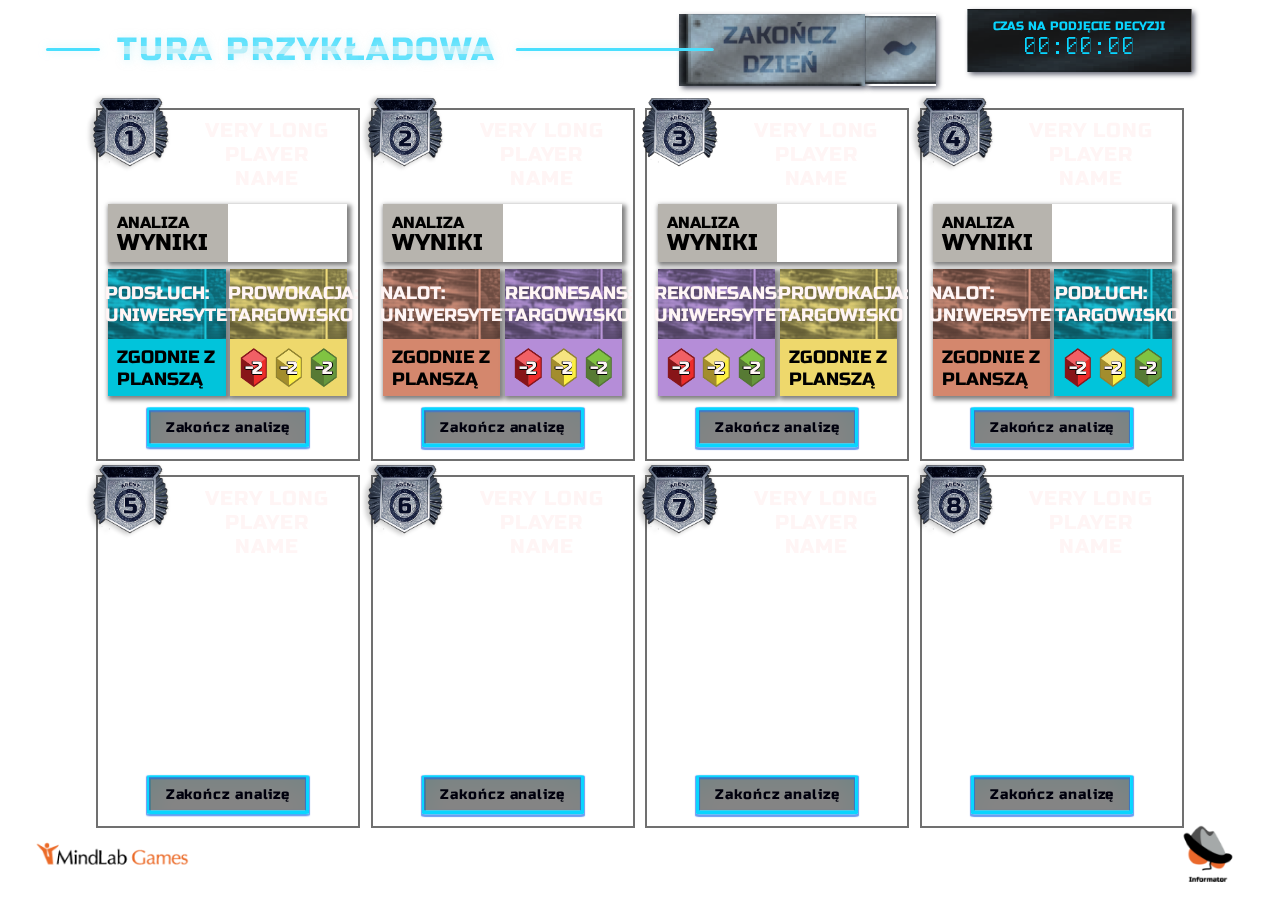
==== analysis_look.html @ b626c649 "rest" ====
<!DOCTYPE html>
<html lang="en">
<head>
    <meta charset="UTF-8">
    <meta http-equiv="X-UA-Compatible" content="IE=edge">
    <meta name="viewport" content="width=device-width, initial-scale=1.0">
    <link rel="stylesheet" href="sass/index.css" />
    <title>Informator | Aplikacja trenera</title>
</head>
<body>

    <div class="header">
        <div class="header__text-box">
            <h1 class="heading-primary">
                <span class="heading-primary--main">Tura Przykładowa</span>
            </h1>
        </div>
        <div class="header__button-box">
            <button class="btn-header btn-header--function"></button>
            <button class="btn-header btn-header--tylda"></button>
        </div>
        <div class="header__timer">
            <div class="timer__box">
                <p class="timer__text">Czas na podjęcie decyzji</p>
                <p class="timer__count">00:00:00</p>
            </div>   
        </div>    
    </div>

    <div class="main">
        <div class="main-grid main-grid--7-8players">
            <div class="player-box">
                <img class="player-box__img--smaller" src="img/1.png" alt="agent-1-badge">
                <div class="player-box__name--filled">
                    <h2 class="heading-secondary name-input">Very long player name</h2>
                </div> 
                <div class="player-box__analysis">
                    <div class="analysis-box">
                       <div class="analysis-box__left">
                            <span class="analysis__text--smaller">Analiza</span>
                            <span class="analysis__text">Wyniki</span>
                        </div>
                        <div class="analysis-box__right"></div> 
                    </div>

                    <div class="analysis-effect">
                        <div class="analysis-effect-left">
                            <div class="analysis-effect-top analysis-effect-top--wiretapping">
                                <span class="decision__text">Podsłuch: Uniwersytet</span>
                            </div>
                            <div class="analysis-effect-bottom analysis-effect-bottom--wiretapping">
                                <span class="decision__text">Zgodnie Z Planszą</span>
                            </div>
                        </div>
                        <div class="analysis-effect-right">
                            <div class="analysis-effect-top analysis-effect-top--provocation">
                                <span class="decision__text">Prowokacja: Targowisko</span>
                            </div>
                            <div class="analysis-effect-bottom analysis-effect-bottom--provocation">
                                <div class="analysis__dices">
                                    <div class="dice">
                                        <img class="dice__img" src="../img/smok.png" alt="">
                                        <span class="dice__text">-2</span>
                                    </div>
                                    <div class="dice">
                                        <img class="dice__img" src="../img/osy.png" alt="">
                                        <span class="dice__text">-2</span>
                                    </div>
                                    <div class="dice">
                                        <img class="dice__img" src="../img/kobry.png" alt="">
                                        <span class="dice__text">-2</span>
                                    </div>
                                </div>
                            </div>

                        </div>

                    </div>

                </div>
               

                <button class="btn btn--change"><span class="btn__text">Zakończ&nbsp;analizę</span></button>
            </div>
            <div class="player-box">
                <img class="player-box__img--smaller" src="img/2.png" alt="agent-2-badge">
                <div class="player-box__name--filled">
                        <h2 class="heading-secondary name-input">Very long player name</h2>
                </div>
                <div class="player-box__analysis">
                    <div class="analysis-box">
                       <div class="analysis-box__left">
                            <span class="analysis__text--smaller">Analiza</span>
                            <span class="analysis__text">Wyniki</span>
                        </div>
                        <div class="analysis-box__right">
                            
                        </div> 
                    </div>

                    <div class="analysis-effect">
                        <div class="analysis-effect-left">
                            <div class="analysis-effect-top analysis-effect-top--raid">
                                <span class="decision__text">Nalot: Uniwersytet</span>
                            </div>
                            <div class="analysis-effect-bottom analysis-effect-bottom--raid">
                                <span class="decision__text">Zgodnie Z Planszą</span>
                            </div>
                        </div>
                        <div class="analysis-effect-right">
                            <div class="analysis-effect-top analysis-effect-top--recon">
                                <span class="decision__text">Rekonesans: Targowisko</span>
                            </div>
                            <div class="analysis-effect-bottom analysis-effect-bottom--recon">
                                <div class="analysis__dices">
                                    <div class="dice">
                                        <img class="dice__img" src="../img/smok.png" alt="">
                                        <span class="dice__text">-2</span>
                                    </div>
                                    <div class="dice">
                                        <img class="dice__img" src="../img/osy.png" alt="">
                                        <span class="dice__text">-2</span>
                                    </div>
                                    <div class="dice">
                                        <img class="dice__img" src="../img/kobry.png" alt="">
                                        <span class="dice__text">-2</span>
                                    </div>
                                </div>
                            </div>

                        </div>

                    </div>

                </div>
               
                <button class="btn btn--change"><span class="btn__text">Zakończ&nbsp;analizę</span></button>
                
            </div>
            <div class="player-box ">
                <img class="player-box__img--smaller" src="img/3.png" alt="agent-3-badge">
                <div class="player-box__name--filled">
                        <h2 class="heading-secondary name-input">Very long player name</h2>
                </div> 
                <div class="player-box__analysis">
                    <div class="analysis-box">
                       <div class="analysis-box__left">
                            <span class="analysis__text--smaller">Analiza</span>
                            <span class="analysis__text">Wyniki</span>
                        </div>
                        <div class="analysis-box__right"></div> 
                    </div>

                    <div class="analysis-effect">
                        <div class="analysis-effect-left">
                            <div class="analysis-effect-top analysis-effect-top--recon">
                                <span class="decision__text">REkonesans: Uniwersytet</span>
                            </div>
                            <div class="analysis-effect-bottom analysis-effect-bottom--recon">
                                <div class="analysis__dices">
                                    <div class="dice">
                                        <img class="dice__img" src="../img/smok.png" alt="">
                                        <span class="dice__text">-2</span>
                                    </div>
                                    <div class="dice">
                                        <img class="dice__img" src="../img/osy.png" alt="">
                                        <span class="dice__text">-2</span>
                                    </div>
                                    <div class="dice">
                                        <img class="dice__img" src="../img/kobry.png" alt="">
                                        <span class="dice__text">-2</span>
                                    </div>
                                </div>
                            </div>
                        </div>
                        <div class="analysis-effect-right">
                            <div class="analysis-effect-top analysis-effect-top--provocation">
                                <span class="decision__text">Prowokacja: Targowisko</span>
                            </div>
                            <div class="analysis-effect-bottom analysis-effect-bottom--provocation">
                                <span class="decision__text">Zgodnie Z Planszą</span>
                            </div>

                        </div>

                    </div>

                </div>
               
                <button class="btn btn--change"><span class="btn__text">Zakończ&nbsp;analizę</span></button>
            </div>
            <div class="player-box">
                <img class="player-box__img--smaller" src="img/4.png" alt="agent-4-badge">
                <div class="player-box__name--filled">
                        <h2 class="heading-secondary name-input">Very long player name</h2>
                </div> 
                <div class="player-box__analysis">
                    <div class="analysis-box">
                       <div class="analysis-box__left">
                            <span class="analysis__text--smaller">Analiza</span>
                            <span class="analysis__text">Wyniki</span>
                        </div>
                        <div class="analysis-box__right"></div> 
                    </div>

                    <div class="analysis-effect">
                        <div class="analysis-effect-left">
                            <div class="analysis-effect-top analysis-effect-top--raid">
                                <span class="decision__text">Nalot: Uniwersytet</span>
                            </div>
                            <div class="analysis-effect-bottom analysis-effect-bottom--raid">
                                <span class="decision__text">Zgodnie Z Planszą</span>
                            </div>
                        </div>
                        <div class="analysis-effect-right">
                            <div class="analysis-effect-top analysis-effect-top--wiretapping">
                                <span class="decision__text">Podłuch: Targowisko</span>
                            </div>
                            <div class="analysis-effect-bottom analysis-effect-bottom--wiretapping">
                                <div class="analysis__dices">
                                    <div class="dice">
                                        <img class="dice__img" src="../img/smok.png" alt="">
                                        <span class="dice__text">-2</span>
                                    </div>
                                    <div class="dice">
                                        <img class="dice__img" src="../img/osy.png" alt="">
                                        <span class="dice__text">-2</span>
                                    </div>
                                    <div class="dice">
                                        <img class="dice__img" src="../img/kobry.png" alt="">
                                        <span class="dice__text">-2</span>
                                    </div>
                                </div>
                            </div>

                        </div>

                    </div>

                </div>
               
                <button class="btn btn--change"><span class="btn__text">Zakończ&nbsp;analizę</span></button>
            </div> 
            <div class="player-box">
                <img class="player-box__img--smaller" src="img/5.png" alt="agent-5-badge">
                <div class="player-box__name--filled">
                    <h2 class="heading-secondary name-input">Very long player name</h2>
                </div> 
                <button class="btn btn--change"><span class="btn__text">Zakończ&nbsp;analizę</span></button>
            </div>
            <div class="player-box">
                <img class="player-box__img--smaller" src="img/6.png" alt="agent-6-badge">
                <div class="player-box__name--filled">
                    <h2 class="heading-secondary name-input">Very long player name</h2>
                </div>
                 
                
                <button class="btn btn--change"><span class="btn__text">Zakończ&nbsp;analizę</span></button>
            </div> 
            <div class="player-box">
                <img class="player-box__img--smaller" src="img/7.png" alt="agent-7-badge">
                <div class="player-box__name--filled">
                        <h2 class="heading-secondary name-input">Very long player name</h2>
                </div> 
                <button class="btn btn--change"><span class="btn__text">Zakończ&nbsp;analizę</span></button>
            </div>
            <div class="player-box ">
                <img class="player-box__img--smaller" src="img/8.png" alt="agent-8-badge">
                <div class="player-box__name--filled">
                        <h2 class="heading-secondary name-input">Very long player name</h2>
                </div> 
                <button class="btn btn--change"><span class="btn__text">Zakończ&nbsp;analizę</span></button>
            </div> 
            
        </div>

    </div>

    <div class="footer">
        <div class="footer__logo-box">
            <img src="img/MindLab Games - logotyp.png" alt="MindLab Games Logo">
        </div>
        <div class="footer__logogame-box">
            <img src="img/informator.png" alt="Informator Logo">
        </div>
    </div>

    
</body>
</html>
---- sass/index.css ----
@charset "UTF-8";
@-webkit-keyframes moveInOut {
  0% {
    width: 100%;
  }
  50% {
    width: 10%;
  }
  100% {
    width: 100%;
  }
}
@keyframes moveInOut {
  0% {
    width: 100%;
  }
  50% {
    width: 10%;
  }
  100% {
    width: 100%;
  }
}

*,
*::after,
*::before {
  margin: 0;
  padding: 0;
  -webkit-box-sizing: border-box;
          box-sizing: border-box;
}

html {
  font-size: 62.5%;
}

body {
  padding: 1vmin 3vmin;
  width: 100vw;
  height: 100vmin;
  overflow-x: hidden;
  overflow-y: hidden;
  background: url(../img/bg.png);
  background-size: cover;
  -webkit-backdrop-filter: contrast(130%);
          backdrop-filter: contrast(130%);
}

@font-face {
  font-family: "Russo One Regular";
  src: url(../fonts/RussoOne-Regular.ttf);
}

@font-face {
  font-family: 'Capsuula';
  src: url(../fonts/Capsuula.ttf);
}

@font-face {
  font-family: "Free Pixel";
  src: url(../fonts/FreePixel.ttf);
}

.heading-primary {
  font-family: "Russo One Regular", sans-serif;
  font-size: 3.5vmin;
  text-transform: uppercase;
  font-weight: 400;
  display: inline-block;
  background-clip: text;
  -webkit-background-clip: text;
  color: transparent;
  letter-spacing: 0.2vmin;
  position: relative;
}

.heading-primary--main {
  background-image: -webkit-gradient(linear, left bottom, left top, from(#49dffe), color-stop(40%, #49dffe), color-stop(40%, #bbeff9), color-stop(60%, #bbeff9), color-stop(60%, #49dffe), to(#49dffe));
  background-image: linear-gradient(to top, #49dffe 0%, #49dffe 40%, #bbeff9 40%, #bbeff9 60%, #49dffe 60%, #49dffe 100%);
  background-clip: text;
  -webkit-background-clip: text;
  color: transparent;
  padding-left: 10vmin;
  text-shadow: 0.1rem 0.1rem 0.8rem rgba(187, 239, 249, 0.5);
}

.heading-primary--main::before {
  content: "";
  width: 6vmin;
  height: .4vmin;
  border-radius: 5px;
  position: absolute;
  background: #49dffe;
  -webkit-box-shadow: 0rem 0rem 1rem rgba(187, 239, 249, 0.7);
          box-shadow: 0rem 0rem 1rem rgba(187, 239, 249, 0.7);
  top: 45%;
  left: 4%;
}

.heading-primary--main::after {
  content: "";
  width: 22vmin;
  height: .4vmin;
  border-radius: 5px;
  position: absolute;
  background: #49dffe;
  -webkit-box-shadow: 0rem 0rem 1rem rgba(187, 239, 249, 0.7);
          box-shadow: 0rem 0rem 1rem rgba(187, 239, 249, 0.7);
  top: 45%;
  right: 0;
  -webkit-transform: translatex(110%);
          transform: translatex(110%);
}

.heading-primary--raid {
  background-image: -webkit-gradient(linear, left bottom, left top, from(#d4876d), color-stop(40%, #d4876d), color-stop(40%, #eea087), color-stop(60%, #eea087), color-stop(60%, #d4876d), to(#d4876d));
  background-image: linear-gradient(to top, #d4876d 0%, #d4876d 40%, #eea087 40%, #eea087 60%, #d4876d 60%, #d4876d 100%);
  background-clip: text;
  -webkit-background-clip: text;
  color: transparent;
}

.heading-primary--raid::before {
  content: 'nalot';
  position: absolute;
  top: 0;
  right: 0;
  color: rgba(0, 0, 0, 0.1);
  z-index: -1;
  text-shadow: 0.4rem 0.4rem 0.5rem rgba(0, 0, 0, 0.3);
}

.heading-primary--provocation {
  background-image: -webkit-gradient(linear, left bottom, left top, from(#eed86c), color-stop(40%, #eed86c), color-stop(40%, #fbff8f), color-stop(60%, #fbff8f), color-stop(60%, #eed86c), to(#eed86c));
  background-image: linear-gradient(to top, #eed86c 0%, #eed86c 40%, #fbff8f 40%, #fbff8f 60%, #eed86c 60%, #eed86c 100%);
  background-clip: text;
  -webkit-background-clip: text;
  color: transparent;
  position: relative;
}

.heading-primary--provocation::before {
  content: 'prowokacja';
  position: absolute;
  top: 0;
  right: 0;
  color: rgba(0, 0, 0, 0.1);
  z-index: -1;
  text-shadow: 0.4rem 0.4rem 0.5rem rgba(0, 0, 0, 0.3);
}

.heading-primary--recon {
  background-image: -webkit-gradient(linear, left bottom, left top, from(#7f5ca7), color-stop(40%, #7f5ca7), color-stop(40%, #b58dd8), color-stop(60%, #b58dd8), color-stop(60%, #7f5ca7), to(#7f5ca7));
  background-image: linear-gradient(to top, #7f5ca7 0%, #7f5ca7 40%, #b58dd8 40%, #b58dd8 60%, #7f5ca7 60%, #7f5ca7 100%);
  background-clip: text;
  -webkit-background-clip: text;
  color: transparent;
  position: relative;
}

.heading-primary--recon::before {
  content: 'rekonesans';
  position: absolute;
  top: 0;
  right: 0;
  color: rgba(0, 0, 0, 0.1);
  z-index: -1;
  text-shadow: 0.4rem 0.4rem 0.5rem rgba(0, 0, 0, 0.3);
}

.heading-primary--wiretapping {
  background-image: -webkit-gradient(linear, left bottom, left top, from(#01c4db), color-stop(40%, #01c4db), color-stop(40%, #01eaf5), color-stop(60%, #01eaf5), color-stop(60%, #01c4db), to(#01c4db));
  background-image: linear-gradient(to top, #01c4db 0%, #01c4db 40%, #01eaf5 40%, #01eaf5 60%, #01c4db 60%, #01c4db 100%);
  background-clip: text;
  -webkit-background-clip: text;
  color: transparent;
  position: relative;
}

.heading-primary--wiretapping::before {
  content: 'podsłuch';
  position: absolute;
  top: 0;
  right: 0;
  color: rgba(0, 0, 0, 0.1);
  z-index: -1;
  text-shadow: 0.4rem 0.4rem 0.5rem rgba(0, 0, 0, 0.3);
}

.heading-primary--training {
  background-image: -webkit-gradient(linear, left bottom, left top, from(#6c8190), color-stop(40%, #6c8190), color-stop(40%, #a3bac8), color-stop(60%, #a3bac8), color-stop(60%, #6c8190), to(#6c8190));
  background-image: linear-gradient(to top, #6c8190 0%, #6c8190 40%, #a3bac8 40%, #a3bac8 60%, #6c8190 60%, #6c8190 100%);
  background-clip: text;
  -webkit-background-clip: text;
  color: transparent;
  position: relative;
}

.heading-primary--training::before {
  content: 'trening';
  position: absolute;
  top: 0;
  right: 0;
  color: rgba(0, 0, 0, 0.1);
  z-index: -1;
  text-shadow: 0.4rem 0.4rem 0.5rem rgba(0, 0, 0, 0.3);
}

.heading-primary--rest {
  background-image: -webkit-gradient(linear, left bottom, left top, from(#71c299), color-stop(40%, #71c299), color-stop(40%, #a7e9cd), color-stop(60%, #a7e9cd), color-stop(60%, #71c299), to(#71c299));
  background-image: linear-gradient(to top, #71c299 0%, #71c299 40%, #a7e9cd 40%, #a7e9cd 60%, #71c299 60%, #71c299 100%);
  background-clip: text;
  -webkit-background-clip: text;
  color: transparent;
  position: relative;
  display: inline-block;
  max-width: 50%;
}

.heading-primary--rest::before {
  content: 'Odpoczynek';
  position: absolute;
  top: 0;
  right: 0;
  color: rgba(0, 0, 0, 0.1);
  z-index: -1;
  text-shadow: 0.4rem 0.4rem 0.5rem rgba(0, 0, 0, 0.3);
}

.heading-primary--rest::after {
  content: "";
  width: 3vmin;
  height: .15vmin;
  border-radius: 5px;
  position: absolute;
  background: #d4876d;
  -webkit-box-shadow: 0rem 0rem 1rem rgba(0, 0, 0, 0.7);
          box-shadow: 0rem 0rem 1rem rgba(0, 0, 0, 0.7);
  top: 45%;
  right: 0;
  -webkit-transform: translatex(110%);
          transform: translatex(110%);
}

.heading-primary--observation {
  background-image: -webkit-gradient(linear, left bottom, left top, from(#f2f2f2), color-stop(40%, #f2f2f2), color-stop(40%, #b7b2b2), color-stop(60%, #b7b2b2), color-stop(60%, #f2f2f2), to(#f2f2f2));
  background-image: linear-gradient(to top, #f2f2f2 0%, #f2f2f2 40%, #b7b2b2 40%, #b7b2b2 60%, #f2f2f2 60%, #f2f2f2 100%);
  background-clip: text;
  -webkit-background-clip: text;
  color: transparent;
  position: relative;
  max-width: 50%;
}

.heading-primary--observation::before {
  content: 'Obserwacja';
  position: absolute;
  top: 0;
  right: 0;
  color: rgba(0, 0, 0, 0.1);
  z-index: -1;
  text-shadow: 0.4rem 0.4rem 0.5rem rgba(0, 0, 0, 0.3);
}

.heading-primary--observation::after {
  content: "";
  width: 3vmin;
  height: .1vmin;
  border-radius: 5px;
  position: absolute;
  background: #d4876d;
  -webkit-box-shadow: 0rem 0rem 1rem rgba(0, 0, 0, 0.7);
          box-shadow: 0rem 0rem 1rem rgba(0, 0, 0, 0.7);
  top: 45%;
  right: 0;
  -webkit-transform: translatex(110%);
          transform: translatex(110%);
}

.heading-primary--analysis {
  background-image: -webkit-gradient(linear, left bottom, left top, from(#b7b4ae), color-stop(40%, #b7b4ae), color-stop(40%, #e3e1dd), color-stop(60%, #e3e1dd), color-stop(60%, #b7b4ae), to(#b7b4ae));
  background-image: linear-gradient(to top, #b7b4ae 0%, #b7b4ae 40%, #e3e1dd 40%, #e3e1dd 60%, #b7b4ae 60%, #b7b4ae 100%);
  background-clip: text;
  -webkit-background-clip: text;
  color: transparent;
  position: relative;
  max-width: 50%;
}

.heading-primary--analysis::before {
  content: 'Analiza';
  position: absolute;
  top: 0;
  right: 0;
  color: rgba(0, 0, 0, 0.1);
  z-index: -1;
  text-shadow: 0.4rem 0.4rem 0.5rem rgba(0, 0, 0, 0.3);
}

.heading-primary--analysis::after {
  content: "";
  width: 11vmin;
  height: .2vmin;
  border-radius: 5px;
  position: absolute;
  background: #d4876d;
  -webkit-box-shadow: 0rem 0rem 1rem rgba(0, 0, 0, 0.7);
          box-shadow: 0rem 0rem 1rem rgba(0, 0, 0, 0.7);
  top: 45%;
  right: 0;
  -webkit-transform: translatex(105%);
          transform: translatex(105%);
}

.heading-secondary {
  font-family: "Russo One Regular", sans-serif;
  font-size: 2.2vmin;
  color: #fff5f5;
  text-transform: uppercase;
  font-weight: 100;
  letter-spacing: 0.1vmin;
  mix-blend-mode: lighten;
}

.btn__text {
  position: absolute;
  top: 50%;
  left: 50%;
  -webkit-transform: translate(-50%, -50%);
          transform: translate(-50%, -50%);
  display: inline-block;
  text-align: center;
  -webkit-backface-visibility: hidden;
          backface-visibility: hidden;
  -webkit-filter: contrast(120%);
          filter: contrast(120%);
  font-size: 1.6vmin;
  letter-spacing: .1vmin;
  opacity: 1;
  z-index: 2;
  -webkit-transition: all .2s;
  transition: all .2s;
}

.btn__text:hover {
  opacity: .7;
  -webkit-transform: translateY(0.1vmin) translate(-50%, -50%);
          transform: translateY(0.1vmin) translate(-50%, -50%);
}

.btn-popup-text {
  font-family: "Russo One Regular", sans-serif;
  font-size: 1.8vmin;
  text-transform: uppercase;
  font-weight: 100;
  letter-spacing: 0.2vmin;
  text-shadow: 0.4rem 0.4rem 0.5rem rgba(0, 0, 0, 0.3);
  -webkit-transition: all .5s;
  transition: all .5s;
}

.btn-popup-text--smaller {
  font-size: 1.3vmin;
}

.timer__text {
  font-family: "Russo One Regular", sans-serif;
  font-size: 1.3vmin;
  text-transform: uppercase;
  font-weight: 400;
  color: #09d5ff;
}

.timer__count {
  font-family: "Free Pixel", sans-serif;
  font-weight: 300;
  color: #09d5ff;
  font-size: 3vmin;
}

.decision__text {
  font-family: "Russo One Regular", sans-serif;
  font-size: 2vmin;
  text-transform: uppercase;
  font-weight: 400;
  padding-left: 1vmin;
}

.dice__text {
  font-family: "Russo One Regular", sans-serif;
  font-size: 2vmin;
  text-transform: uppercase;
  font-weight: 400;
  color: #fff5f5;
  z-index: 2;
  text-shadow: -0.5px 0 black, 0 0.5px black, 0.5px 0 black, 0 -0.5px black;
}

.analysis__text {
  font-family: "Russo One Regular", sans-serif;
  font-size: 2.5vmin;
  text-transform: uppercase;
  font-weight: 400;
  padding-left: 1vmin;
  line-height: 0.9;
}

.analysis__text--smaller {
  font-family: "Russo One Regular", sans-serif;
  font-size: 1.8vmin;
  text-transform: uppercase;
  font-weight: 400;
  padding-left: 1vmin;
}

.u-padding-button {
  padding: 1vmin 1vmin !important;
}

.btn, .btn:link, .btn:visited {
  font-family: "Russo One Regular";
  color: #040920;
  background: transparent;
  display: inline-block;
  text-align: center;
  -webkit-backface-visibility: hidden;
          backface-visibility: hidden;
  cursor: pointer;
  position: relative;
  border: 0.5vmin solid #09d5ff;
  border-radius: 2%;
  -webkit-box-shadow: 0vmin 0.1vmin 0.1vmin 0.1vmin rgba(44, 114, 235, 0.7);
          box-shadow: 0vmin 0.1vmin 0.1vmin 0.1vmin rgba(44, 114, 235, 0.7);
  z-index: 20;
  -webkit-transition: all .2s;
  transition: all .2s;
}

.btn::before {
  content: "";
  background: rgba(101, 101, 101, 0.8);
  backdrop-filter: blur(1.2vmin) brightness(200%);
  -webkit-backdrop-filter: blur(1.2vmin) brightness(200%);
  -webkit-box-shadow: inset 0vmin 0.1vmin 0.1vmin 0.1vmin rgba(44, 114, 235, 0.7);
          box-shadow: inset 0vmin 0.1vmin 0.1vmin 0.1vmin rgba(44, 114, 235, 0.7);
}

.btn:hover {
  -webkit-box-shadow: 0vmin 0.2vmin 0.8vmin 0.1vmin rgba(44, 114, 235, 0.7);
          box-shadow: 0vmin 0.2vmin 0.8vmin 0.1vmin rgba(44, 114, 235, 0.7);
}

.btn:hover::before {
  -webkit-box-shadow: inset 0vmin 0.2vmin 0.8vmin 0.1vmin rgba(44, 114, 235, 0.7);
          box-shadow: inset 0vmin 0.2vmin 0.8vmin 0.1vmin rgba(44, 114, 235, 0.7);
}

.btn:active, .btn:focus {
  -webkit-filter: brightness(170%);
          filter: brightness(170%);
}

.btn--decision {
  width: 16vmin;
  height: 6vmin;
  position: Absolute;
  top: 90%;
  left: 50%;
  -webkit-transform: translate(-50%, -50%);
          transform: translate(-50%, -50%);
  margin: 0 auto;
  z-index: 1;
}

.btn--decision::before {
  content: "";
  width: 15.4vmin;
  height: 5.2vmin;
  z-index: -10;
  position: Absolute;
  z-index: -1;
  top: -4%;
  left: -1%;
}

.btn--change {
  width: 18vmin;
  height: 4.4vmin;
  position: Absolute;
  top: 91%;
  left: 50%;
  -webkit-transform: translate(-50%, -50%);
          transform: translate(-50%, -50%);
  margin: 0 auto;
  z-index: 1;
}

.btn--change::before {
  content: "";
  width: 17.4vmin;
  height: 3.6vmin;
  z-index: -10;
  position: Absolute;
  z-index: -1;
  top: -4%;
  left: -1%;
}

.btn--accept {
  width: 16vmin;
  height: 4vmin;
  position: Absolute;
  top: 83%;
  left: 46%;
}

.btn--accept::before {
  content: "";
  width: 15.3vmin;
  height: 3.3vmin;
  z-index: -2;
  position: Absolute;
  top: -3%;
  left: -1%;
}

.btn-header, .btn-header:link, .btn-header:visited {
  display: inline-block;
  cursor: pointer;
  border: none;
  background: transparent;
  -webkit-transition: all .2s;
  transition: all .2s;
  -webkit-box-shadow: 0.3vmin 0.3vmin 0.6vmin rgba(4, 9, 32, 0.7);
          box-shadow: 0.3vmin 0.3vmin 0.6vmin rgba(4, 9, 32, 0.7);
}

.btn-header:hover {
  -webkit-transform: translateY(0.2vmin);
          transform: translateY(0.2vmin);
  -webkit-box-shadow: 0.5vmin 0.5vmin 0.8vmin rgba(4, 9, 32, 0.7);
          box-shadow: 0.5vmin 0.5vmin 0.8vmin rgba(4, 9, 32, 0.7);
}

.btn-header:active, .btn-header:focus {
  -webkit-filter: brightness(120%);
          filter: brightness(120%);
  -webkit-transform: translateY(0.1vmin);
          transform: translateY(0.1vmin);
}

.btn-header--function {
  height: 8vmin;
  width: 21vmin;
  background: url("../img/zakończ dzień.png") no-repeat center/cover;
}

.btn-header--tylda {
  height: 8vmin;
  width: 8vmin;
  background: url("../img/tylda.png") no-repeat center/contain;
}

.btn-popup {
  display: inline-block;
  text-align: center;
  width: 32%;
  height: auto;
  padding: .9vmin 1vmin;
  border-radius: 3vmin;
  margin-bottom: .8vmin;
  z-index: 1;
  position: relative;
  overflow: hidden;
  background: transparent;
  border: none;
  -webkit-transition: all .5;
  transition: all .5;
}

.btn-popup::before {
  content: '';
  position: Absolute;
  top: 1%;
  left: 0;
  width: 100%;
  height: 100%;
  opacity: .5;
  -webkit-filter: contrast(150%) brightness(20%);
          filter: contrast(150%) brightness(20%);
  z-index: -1;
  background: url("../img/mask.png") no-repeat center/cover;
  overflow: hidden;
}

.btn-popup--raid {
  color: rgba(212, 135, 109, 0.4);
  border: rgba(212, 135, 109, 0.4) 0.2vmin solid;
  -webkit-transition: all 1s;
  transition: all 1s;
}

.btn-popup--raid:hover {
  color: rgba(255, 255, 255, 0.5);
  background: rgba(212, 135, 109, 0.5);
  cursor: pointer;
}

.btn-popup--raid:hover > ::before {
  -webkit-filter: contrast(150%) brightness(120%);
          filter: contrast(150%) brightness(120%);
}

.btn-popup--provocation {
  color: rgba(238, 216, 108, 0.4);
  border: rgba(238, 216, 108, 0.4) 0.2vmin solid;
}

.btn-popup--recon {
  color: rgba(127, 92, 167, 0.4);
  border: rgba(127, 92, 167, 0.4) 0.2vmin solid;
  -webkit-filter: brightness(150%);
          filter: brightness(150%);
}

.btn-popup--wiretapping {
  color: rgba(1, 196, 219, 0.4);
  border: rgba(1, 196, 219, 0.4) 0.2vmin solid;
}

.btn-popup--training {
  color: rgba(92, 104, 116, 0.9);
  border: rgba(108, 129, 144, 0.8) 0.3vmin solid;
}

.timer__box {
  position: absolute;
  top: 0;
  right: 0;
  height: 7vmin;
  width: 25vmin;
  display: -webkit-box;
  display: -ms-flexbox;
  display: flex;
  -webkit-box-orient: vertical;
  -webkit-box-direction: normal;
      -ms-flex-direction: column;
          flex-direction: column;
  -webkit-box-align: center;
      -ms-flex-align: center;
          align-items: center;
  -webkit-box-pack: center;
      -ms-flex-pack: center;
          justify-content: center;
  background: url("../img/timer-bg.png") no-repeat center/cover;
  -webkit-box-shadow: 0.3vmin 0.3vmin 0.6vmin rgba(4, 9, 32, 0.7);
          box-shadow: 0.3vmin 0.3vmin 0.6vmin rgba(4, 9, 32, 0.7);
}

.footer {
  width: 97vw;
  height: 7vmin;
  position: Absolute;
  left: 0;
  top: 91%;
  display: -webkit-box;
  display: -ms-flexbox;
  display: flex;
  -webkit-box-align: center;
      -ms-flex-align: center;
          align-items: center;
  -webkit-box-pack: justify;
      -ms-flex-pack: justify;
          justify-content: space-between;
  -ms-flex-wrap: wrap;
      flex-wrap: wrap;
  z-index: -1;
}

.footer__logo-box {
  width: 25vmin;
  height: auto;
  display: inline;
  text-align: Center;
}

.footer__logo-box > img {
  width: 100%;
}

.footer__logogame-box {
  width: 15vmin;
  height: auto;
  display: inline;
  text-align: right;
}

.footer__logogame-box > img {
  width: 50%;
}

.main-grid {
  position: relative;
  display: -ms-grid;
  display: grid;
  -webkit-box-pack: center;
      -ms-flex-pack: center;
          justify-content: center;
  grid-column-gap: 1%;
  grid-row-gap: 2%;
  margin: 0 auto;
  width: 100%;
  height: 100%;
}

.main-grid--7-8players {
  -ms-grid-columns: (1fr)[4];
      grid-template-columns: repeat(4, 1fr);
  -ms-grid-rows: (1fr)[2];
      grid-template-rows: repeat(2, 1fr);
}

.main-grid--5-6players {
  width: 75%;
  -ms-grid-columns: (1fr)[3];
      grid-template-columns: repeat(3, 1fr);
  -ms-grid-rows: (1fr)[2];
      grid-template-rows: repeat(2, 1fr);
}

.main-grid--3-4players {
  width: 50%;
  grid-column-gap: 2%;
  -ms-grid-columns: (1fr)[2];
      grid-template-columns: repeat(2, 1fr);
  -ms-grid-rows: (1fr)[2];
      grid-template-rows: repeat(2, 1fr);
}

.action--raid {
  -ms-grid-row: 1;
  -ms-grid-column: 1;
  grid-area: raid;
}

.action--provocation {
  -ms-grid-row: 2;
  -ms-grid-column: 1;
  grid-area: provocation;
}

.action--recon {
  -ms-grid-row: 3;
  -ms-grid-column: 1;
  grid-area: recon;
}

.action--wiretapping {
  -ms-grid-row: 4;
  -ms-grid-column: 1;
  grid-area: wiretapping;
}

.action--training {
  -ms-grid-row: 1;
  -ms-grid-row-span: 2;
  -ms-grid-column: 2;
  grid-area: training;
}

.action--other {
  -ms-grid-row: 3;
  -ms-grid-row-span: 2;
  -ms-grid-column: 2;
  grid-area: other;
}

.popup-grid {
  display: -ms-grid;
  display: grid;
  -ms-grid-columns: (1fr)[2];
      grid-template-columns: repeat(2, 1fr);
  -ms-grid-rows: (1fr)[4];
      grid-template-rows: repeat(4, 1fr);
  grid-gap: 2.5vmin;
      grid-template-areas: "raid training" "provocation training" "recon other" "wiretapping other";
}

.header {
  width: 91vw;
  height: 9vmin;
  display: -ms-grid;
  display: grid;
  -ms-grid-columns: 51% 22% 20%;
      grid-template-columns: 51% 22% 20%;
  grid-gap: 5%;
  -webkit-box-align: center;
      -ms-flex-align: center;
          align-items: center;
  position: relative;
}

.header__text-box {
  max-width: 80%;
  display: inline-block;
}

.header__button-box {
  display: -webkit-box;
  display: -ms-flexbox;
  display: flex;
  -webkit-box-align: center;
      -ms-flex-align: center;
          align-items: center;
  -webkit-box-pack: space-evenly;
      -ms-flex-pack: space-evenly;
          justify-content: space-evenly;
}

.header__popup {
  width: 80%;
  height: 5%;
  display: inline-block;
  margin: 2.4vmin 5vmin 3.6vmin 2vmin;
}

.main {
  width: 100%;
  height: 100%;
  max-width: 85vw;
  max-height: 80vmin;
  top: 52%;
  left: 50%;
  -webkit-transform: translate(-50%, -50%);
          transform: translate(-50%, -50%);
  position: absolute;
}

.player-box {
  border: 2px solid #707070;
  position: relative;
}

.player-box__img {
  width: 100%;
  height: 100%;
  position: absolute;
  top: 0;
  left: -2%;
}

.player-box__img--smaller {
  width: 33%;
  height: auto;
  position: absolute;
  top: -5%;
  left: -5%;
}

.player-box__name {
  position: absolute;
  top: 16%;
  left: 52%;
  width: 55%;
  -webkit-transform: translate(-50%, -50%);
          transform: translate(-50%, -50%);
  display: -webkit-box;
  display: -ms-flexbox;
  display: flex;
  -webkit-box-align: center;
      -ms-flex-align: center;
          align-items: center;
  -webkit-box-pack: center;
      -ms-flex-pack: center;
          justify-content: center;
  text-align: center;
}

.player-box__name--filled {
  position: Absolute;
  top: 13%;
  left: 65%;
  width: 58%;
  text-align: center;
  -webkit-transform: translate(-50%, -50%);
          transform: translate(-50%, -50%);
}

.player-box__link {
  text-decoration: none;
  color: #040920;
}

.player-box__decision {
  position: absolute;
  width: 100%;
  height: 55%;
  top: 27%;
  left: 0;
  display: -webkit-box;
  display: -ms-flexbox;
  display: flex;
  -webkit-box-orient: vertical;
  -webkit-box-direction: normal;
      -ms-flex-direction: column;
          flex-direction: column;
  -webkit-box-align: center;
      -ms-flex-align: center;
          align-items: center;
  -webkit-box-pack: justify;
      -ms-flex-pack: justify;
          justify-content: space-between;
}

.player-box__decision .decision-box {
  width: 92%;
  height: 30%;
  display: -webkit-box;
  display: -ms-flexbox;
  display: flex;
  -webkit-box-align: center;
      -ms-flex-align: center;
          align-items: center;
  -webkit-box-pack: center;
      -ms-flex-pack: center;
          justify-content: center;
  text-align: center;
  -webkit-box-shadow: 0.2vmin 0.3vmin 0.5vmin 0.2vmin rgba(0, 0, 0, 0.5);
          box-shadow: 0.2vmin 0.3vmin 0.5vmin 0.2vmin rgba(0, 0, 0, 0.5);
}

.player-box__decision .decision-box__left {
  width: 50%;
  height: 100%;
  display: -webkit-box;
  display: -ms-flexbox;
  display: flex;
  -webkit-box-orient: vertical;
  -webkit-box-direction: normal;
      -ms-flex-direction: column;
          flex-direction: column;
  -webkit-box-pack: center;
      -ms-flex-pack: center;
          justify-content: center;
  -webkit-box-align: start;
      -ms-flex-align: start;
          align-items: flex-start;
  color: black;
}

.player-box__decision .decision-box__left--raid {
  background-color: #d4876d;
}

.player-box__decision .decision-box__left--provocation {
  background-color: #eed86c;
}

.player-box__decision .decision-box__left--recon {
  background-color: #7f5ca7;
}

.player-box__decision .decision-box__left--wiretapping {
  background-color: #01c4db;
}

.player-box__decision .decision-box__left--training {
  background-color: #6c8190;
  width: 35%;
}

.player-box__decision .decision-box__left--rest {
  background-color: #71c299;
}

.player-box__decision .decision-box__left--observation {
  background-color: #f2f2f2;
}

.player-box__decision .decision-box__left--analysis {
  background-color: #b7b4ae;
}

.player-box__decision .decision-box__right {
  width: 50%;
  height: 100%;
  display: -webkit-box;
  display: -ms-flexbox;
  display: flex;
  -webkit-box-orient: vertical;
  -webkit-box-direction: normal;
      -ms-flex-direction: column;
          flex-direction: column;
  -webkit-box-pack: center;
      -ms-flex-pack: center;
          justify-content: center;
  -webkit-box-align: start;
      -ms-flex-align: start;
          align-items: flex-start;
  color: #fff5f5;
}

.player-box__decision .decision-box__right--raid {
  background: -webkit-gradient(linear, left top, right top, from(rgba(212, 135, 109, 0.9))), url("../img/mask__box-train.png") center center/cover;
  background: linear-gradient(to right, rgba(212, 135, 109, 0.9) rgba(212, 135, 109, 0.9)), url("../img/mask__box-train.png") center center/cover;
  background-blend-mode: multiply;
}

.player-box__decision .decision-box__right--provocation {
  background: -webkit-gradient(linear, left top, right top, from(rgba(238, 216, 108, 0.9))), url("../img/mask__box-train.png") center center/cover;
  background: linear-gradient(to right, rgba(238, 216, 108, 0.9) rgba(238, 216, 108, 0.9)), url("../img/mask__box-train.png") center center/cover;
  background-blend-mode: multiply;
}

.player-box__decision .decision-box__right--recon {
  background: -webkit-gradient(linear, left top, right top, from(rgba(127, 92, 167, 0.9))), url("../img/mask__box-train.png") center center/cover;
  background: linear-gradient(to right, rgba(127, 92, 167, 0.9) rgba(127, 92, 167, 0.9)), url("../img/mask__box-train.png") center center/cover;
  background-blend-mode: multiply;
}

.player-box__decision .decision-box__right--wiretapping {
  background: -webkit-gradient(linear, left top, right top, from(rgba(127, 92, 167, 0.9))), url("../img/mask__box-train.png") center center/cover;
  background: linear-gradient(to right, rgba(127, 92, 167, 0.9) rgba(127, 92, 167, 0.9)), url("../img/mask__box-train.png") center center/cover;
  background-blend-mode: multiply;
}

.player-box__decision .decision-box__right--training {
  width: 65%;
  background: -webkit-gradient(linear, left top, right top, from(rgba(108, 129, 144, 0.9))), url("../img/mask__box-training.png") center center/cover;
  background: linear-gradient(to right, rgba(108, 129, 144, 0.9) rgba(108, 129, 144, 0.9)), url("../img/mask__box-training.png") center center/cover;
  background-blend-mode: multiply;
}

.player-box__decision .decision-box__right--rest {
  background: -webkit-gradient(linear, left top, right top, from(rgba(113, 194, 153, 0.9))), url("../img/mask__box-clock.png") center center/cover;
  background: linear-gradient(to right, rgba(113, 194, 153, 0.9) rgba(113, 194, 153, 0.9)), url("../img/mask__box-clock.png") center center/cover;
  background-blend-mode: multiply;
}

.player-box__decision .decision-box__right--observation {
  background: -webkit-gradient(linear, left top, right top, from(rgba(242, 242, 242, 0.9))), url("../img/mask__box-clock.png") center center/cover;
  background: linear-gradient(to right, rgba(242, 242, 242, 0.9) rgba(242, 242, 242, 0.9)), url("../img/mask__box-clock.png") center center/cover;
  background-blend-mode: multiply;
}

.player-box__decision .decision-box__right--analysis {
  background: -webkit-gradient(linear, left top, right top, from(rgba(183, 180, 174, 0.9))), url("../img/mask__box-clock.png") center center/cover;
  background: linear-gradient(to right, rgba(183, 180, 174, 0.9) rgba(183, 180, 174, 0.9)), url("../img/mask__box-clock.png") center center/cover;
  background-blend-mode: multiply;
}

.player-box__analysis {
  position: absolute;
  width: 100%;
  height: 55%;
  top: 27%;
  left: 0;
  display: -webkit-box;
  display: -ms-flexbox;
  display: flex;
  -webkit-box-orient: vertical;
  -webkit-box-direction: normal;
      -ms-flex-direction: column;
          flex-direction: column;
  -webkit-box-align: center;
      -ms-flex-align: center;
          align-items: center;
  -webkit-box-pack: justify;
      -ms-flex-pack: justify;
          justify-content: space-between;
}

.player-box__analysis .analysis-box {
  width: 92%;
  height: 30%;
  display: -webkit-box;
  display: -ms-flexbox;
  display: flex;
  -webkit-box-align: center;
      -ms-flex-align: center;
          align-items: center;
  -webkit-box-pack: center;
      -ms-flex-pack: center;
          justify-content: center;
  text-align: center;
  -webkit-box-shadow: 0.2vmin 0.3vmin 0.5vmin 0.2vmin rgba(0, 0, 0, 0.5);
          box-shadow: 0.2vmin 0.3vmin 0.5vmin 0.2vmin rgba(0, 0, 0, 0.5);
}

.player-box__analysis .analysis-box__left {
  width: 50%;
  height: 100%;
  display: -webkit-box;
  display: -ms-flexbox;
  display: flex;
  -webkit-box-orient: vertical;
  -webkit-box-direction: normal;
      -ms-flex-direction: column;
          flex-direction: column;
  -webkit-box-pack: center;
      -ms-flex-pack: center;
          justify-content: center;
  -webkit-box-align: start;
      -ms-flex-align: start;
          align-items: flex-start;
  background-color: #b7b4ae;
  color: black;
}

.player-box__analysis .analysis-box__right {
  width: 50%;
  height: 100%;
  display: -webkit-box;
  display: -ms-flexbox;
  display: flex;
  -webkit-box-orient: vertical;
  -webkit-box-direction: normal;
      -ms-flex-direction: column;
          flex-direction: column;
  -webkit-box-pack: center;
      -ms-flex-pack: center;
          justify-content: center;
  -webkit-box-align: start;
      -ms-flex-align: start;
          align-items: flex-start;
  background: -webkit-gradient(linear, left top, right top, from(rgba(227, 225, 221, 0.6))), url(../img/mask__analysis.png) center center/cover;
  background: linear-gradient(to right, rgba(227, 225, 221, 0.6) rgba(227, 225, 221, 0.6)), url(../img/mask__analysis.png) center center/cover;
  -webkit-filter: brightness(120%);
          filter: brightness(120%);
  background-blend-mode: multiply;
}

.player-box__analysis .analysis-effect {
  width: 92%;
  height: 66%;
  display: -webkit-box;
  display: -ms-flexbox;
  display: flex;
  -webkit-box-pack: justify;
      -ms-flex-pack: justify;
          justify-content: space-between;
  -webkit-box-align: center;
      -ms-flex-align: center;
          align-items: center;
}

.player-box__analysis .analysis-effect-left, .player-box__analysis .analysis-effect-right {
  width: 49%;
  height: 100%;
  display: -webkit-box;
  display: -ms-flexbox;
  display: flex;
  -webkit-box-orient: vertical;
  -webkit-box-direction: normal;
      -ms-flex-direction: column;
          flex-direction: column;
  -webkit-box-pack: center;
      -ms-flex-pack: center;
          justify-content: center;
  -webkit-box-align: center;
      -ms-flex-align: center;
          align-items: center;
  -webkit-box-shadow: 0.2vmin 0.3vmin 0.5vmin 0.2vmin rgba(0, 0, 0, 0.5);
          box-shadow: 0.2vmin 0.3vmin 0.5vmin 0.2vmin rgba(0, 0, 0, 0.5);
}

.player-box__analysis .analysis-effect-top {
  width: 100%;
  height: 55%;
  display: -webkit-box;
  display: -ms-flexbox;
  display: flex;
  -webkit-box-orient: vertical;
  -webkit-box-direction: normal;
      -ms-flex-direction: column;
          flex-direction: column;
  -webkit-box-pack: center;
      -ms-flex-pack: center;
          justify-content: center;
  -webkit-box-align: center;
      -ms-flex-align: center;
          align-items: center;
  color: #fff5f5;
}

.player-box__analysis .analysis-effect-top--raid {
  background: -webkit-gradient(linear, left top, right top, from(rgba(212, 135, 109, 0.9))), url("../img/mask__analysis-effect.png") center center/cover;
  background: linear-gradient(to right, rgba(212, 135, 109, 0.9) rgba(212, 135, 109, 0.9)), url("../img/mask__analysis-effect.png") center center/cover;
  background-blend-mode: multiply;
}

.player-box__analysis .analysis-effect-top--provocation {
  background: -webkit-gradient(linear, left top, right top, from(rgba(238, 216, 108, 0.9))), url("../img/mask__analysis-effect.png") center center/cover;
  background: linear-gradient(to right, rgba(238, 216, 108, 0.9) rgba(238, 216, 108, 0.9)), url("../img/mask__analysis-effect.png") center center/cover;
  background-blend-mode: multiply;
}

.player-box__analysis .analysis-effect-top--recon {
  background: -webkit-gradient(linear, left top, right top, from(rgba(181, 141, 216, 0.9))), url("../img/mask__analysis-effect.png") center center/cover;
  background: linear-gradient(to right, rgba(181, 141, 216, 0.9) rgba(181, 141, 216, 0.9)), url("../img/mask__analysis-effect.png") center center/cover;
  background-blend-mode: multiply;
}

.player-box__analysis .analysis-effect-top--wiretapping {
  background: -webkit-gradient(linear, left top, right top, from(rgba(1, 196, 219, 0.9))), url("../img/mask__analysis-effect.png") center center/cover;
  background: linear-gradient(to right, rgba(1, 196, 219, 0.9) rgba(1, 196, 219, 0.9)), url("../img/mask__analysis-effect.png") center center/cover;
  background-blend-mode: multiply;
}

.player-box__analysis .analysis-effect-bottom {
  width: 100%;
  height: 45%;
  color: black;
  display: -webkit-box;
  display: -ms-flexbox;
  display: flex;
  -webkit-box-orient: vertical;
  -webkit-box-direction: normal;
      -ms-flex-direction: column;
          flex-direction: column;
  -webkit-box-pack: center;
      -ms-flex-pack: center;
          justify-content: center;
  -webkit-box-align: center;
      -ms-flex-align: center;
          align-items: center;
}

.player-box__analysis .analysis-effect-bottom--raid {
  background-color: #d4876d;
}

.player-box__analysis .analysis-effect-bottom--provocation {
  background-color: #eed86c;
}

.player-box__analysis .analysis-effect-bottom--recon {
  background-color: #b58dd8;
}

.player-box__analysis .analysis-effect-bottom--wiretapping {
  background-color: #01c4db;
}

.player-box__analysis .analysis__dices {
  display: -webkit-box;
  display: -ms-flexbox;
  display: flex;
  -webkit-box-align: center;
      -ms-flex-align: center;
          align-items: center;
  -webkit-box-pack: center;
      -ms-flex-pack: center;
          justify-content: center;
  text-align: center;
  width: 100%;
  height: 100%;
}

.player-box__analysis .analysis__dices .dice {
  display: -webkit-box;
  display: -ms-flexbox;
  display: flex;
  -webkit-box-orient: vertical;
  -webkit-box-direction: normal;
      -ms-flex-direction: column;
          flex-direction: column;
  -webkit-box-pack: center;
      -ms-flex-pack: center;
          justify-content: center;
  -webkit-box-align: center;
      -ms-flex-align: center;
          align-items: center;
  width: 30%;
  height: 70%;
  position: relative;
}

.player-box__analysis .analysis__dices .dice__img {
  width: 75%;
  height: 100%;
  position: Absolute;
  top: 50%;
  left: 50%;
  -webkit-transform: translate(-50%, -50%);
          transform: translate(-50%, -50%);
  z-index: 1;
}

.form__name .name-input {
  border: none;
  background: transparent;
  text-align: center;
  width: 90%;
  -webkit-transition: all .4s;
  transition: all .4s;
  overflow: hidden;
  position: relative;
  -webkit-backface-visibility: hidden;
          backface-visibility: hidden;
}

.form__name .name-input::-webkit-input-placeholder {
  color: #fff5f5;
  -webkit-transition: all .4s;
  transition: all .4s;
}

.form__name .name-input:-ms-input-placeholder {
  color: #fff5f5;
  -webkit-transition: all .4s;
  transition: all .4s;
}

.form__name .name-input::-ms-input-placeholder {
  color: #fff5f5;
  -webkit-transition: all .4s;
  transition: all .4s;
}

.form__name .name-input::placeholder {
  color: #fff5f5;
  -webkit-transition: all .4s;
  transition: all .4s;
}

.form__name .name-input:hover {
  -webkit-filter: brightness(70%);
          filter: brightness(70%);
}

.form__name .name-input:focus {
  outline: none;
  -webkit-filter: brightness(90%);
          filter: brightness(90%);
  text-shadow: 0rem 0rem 0.4rem #fff5f5;
}

.form__name-icon {
  position: Absolute;
  top: 10%;
  left: 90%;
  width: 10%;
  opacity: 0;
  -webkit-transition: all .4s;
  transition: all .4s;
}

.form__name:hover .form__name-icon,
.form__name:focus .form__name-icon {
  opacity: 1;
}

.action {
  margin: 3vmin 0;
}

.action--raid, .action--provocation, .action--recon, .action--wiretapping, .action--training {
  position: relative;
}

.action--raid-header, .action--provocation-header, .action--recon-header, .action--wiretapping-header, .action--training-header {
  position: absolute;
  left: 50%;
  -webkit-transform: translate(-50%, -50%);
          transform: translate(-50%, -50%);
}

.action--raid {
  background: -webkit-gradient(linear, left top, right top, color-stop(0.2vmin, #d4876d), color-stop(0.2vmin, transparent)) 0 0, -webkit-gradient(linear, left top, left bottom, color-stop(0.2vmin, #d4876d), color-stop(0.2vmin, transparent)) 0 0, -webkit-gradient(linear, right top, left top, color-stop(0.2vmin, #d4876d), color-stop(0.2vmin, transparent)) 100% 0, -webkit-gradient(linear, left top, left bottom, color-stop(0.2vmin, #d4876d), color-stop(0.2vmin, transparent)) 100% 0, -webkit-gradient(linear, right top, left top, color-stop(0.2vmin, #d4876d), color-stop(0.2vmin, transparent)) 100% 100%, -webkit-gradient(linear, left bottom, left top, color-stop(0.2vmin, #d4876d), color-stop(0.2vmin, transparent)) 100% 100%, -webkit-gradient(linear, left top, right top, color-stop(0.2vmin, #d4876d), color-stop(0.2vmin, transparent)) 0 100%, -webkit-gradient(linear, left bottom, left top, color-stop(0.2vmin, #d4876d), color-stop(0.2vmin, transparent)) 0 100%;
  background: linear-gradient(to right, #d4876d 0.2vmin, transparent 0.2vmin) 0 0, linear-gradient(to bottom, #d4876d 0.2vmin, transparent 0.2vmin) 0 0, linear-gradient(to left, #d4876d 0.2vmin, transparent 0.2vmin) 100% 0, linear-gradient(to bottom, #d4876d 0.2vmin, transparent 0.2vmin) 100% 0, linear-gradient(to left, #d4876d 0.2vmin, transparent 0.2vmin) 100% 100%, linear-gradient(to top, #d4876d 0.2vmin, transparent 0.2vmin) 100% 100%, linear-gradient(to right, #d4876d 0.2vmin, transparent 0.2vmin) 0 100%, linear-gradient(to top, #d4876d 0.2vmin, transparent 0.2vmin) 0 100%;
  background-repeat: no-repeat;
  background-size: 0.2vmin 8vmin, 36% 1vmin, 1vmin 8vmin, 36% 1vmin, 1vmin 0vmin, 2vmin 0.2vmin, 0.2vmin 0vmin, 2vmin 0.2vmin;
}

.action--raid::before {
  content: '';
  position: absolute;
  top: 0;
  left: 0;
  width: 38%;
  height: 100%;
  z-index: 2;
  -webkit-box-shadow: rgba(0, 0, 0, 0.2) -0.3vmin -0.3vmin 0.8vmin;
          box-shadow: rgba(0, 0, 0, 0.2) -0.3vmin -0.3vmin 0.8vmin;
}

.action--raid::after {
  content: '';
  position: absolute;
  top: 0;
  right: 0;
  width: 38%;
  height: 100%;
  z-index: 2;
  -webkit-box-shadow: rgba(0, 0, 0, 0.2) 0.3vmin -0.3vmin 0.8vmin;
          box-shadow: rgba(0, 0, 0, 0.2) 0.3vmin -0.3vmin 0.8vmin;
}

.action--provocation {
  background: -webkit-gradient(linear, left top, right top, color-stop(0.2vmin, #eed86c), color-stop(0.2vmin, transparent)) 0 0, -webkit-gradient(linear, left top, left bottom, color-stop(0.2vmin, #eed86c), color-stop(0.2vmin, transparent)) 0 0, -webkit-gradient(linear, right top, left top, color-stop(0.2vmin, #eed86c), color-stop(0.2vmin, transparent)) 100% 0, -webkit-gradient(linear, left top, left bottom, color-stop(0.2vmin, #eed86c), color-stop(0.2vmin, transparent)) 100% 0, -webkit-gradient(linear, right top, left top, color-stop(0.2vmin, #eed86c), color-stop(0.2vmin, transparent)) 100% 100%, -webkit-gradient(linear, left bottom, left top, color-stop(0.2vmin, #eed86c), color-stop(0.2vmin, transparent)) 100% 100%, -webkit-gradient(linear, left top, right top, color-stop(0.2vmin, #eed86c), color-stop(0.2vmin, transparent)) 0 100%, -webkit-gradient(linear, left bottom, left top, color-stop(0.2vmin, #eed86c), color-stop(0.2vmin, transparent)) 0 100%;
  background: linear-gradient(to right, #eed86c 0.2vmin, transparent 0.2vmin) 0 0, linear-gradient(to bottom, #eed86c 0.2vmin, transparent 0.2vmin) 0 0, linear-gradient(to left, #eed86c 0.2vmin, transparent 0.2vmin) 100% 0, linear-gradient(to bottom, #eed86c 0.2vmin, transparent 0.2vmin) 100% 0, linear-gradient(to left, #eed86c 0.2vmin, transparent 0.2vmin) 100% 100%, linear-gradient(to top, #eed86c 0.2vmin, transparent 0.2vmin) 100% 100%, linear-gradient(to right, #eed86c 0.2vmin, transparent 0.2vmin) 0 100%, linear-gradient(to top, #eed86c 0.2vmin, transparent 0.2vmin) 0 100%;
  background-repeat: no-repeat;
  background-size: 0.2vmin 8vmin, 25% 1vmin, 1vmin 8vmin, 25% 1vmin, 1vmin 0vmin, 2vmin 0.2vmin, 0.2vmin 0vmin, 2vmin 0.2vmin;
}

.action--provocation::before {
  content: '';
  position: absolute;
  top: 0;
  left: 0;
  width: 26%;
  height: 100%;
  z-index: 2;
  -webkit-box-shadow: rgba(0, 0, 0, 0.2) -0.3vmin -0.3vmin 0.8vmin;
          box-shadow: rgba(0, 0, 0, 0.2) -0.3vmin -0.3vmin 0.8vmin;
}

.action--provocation::after {
  content: '';
  position: absolute;
  top: 0;
  right: 0;
  width: 26%;
  height: 100%;
  z-index: 2;
  -webkit-box-shadow: rgba(0, 0, 0, 0.2) 0.3vmin -0.3vmin 0.8vmin;
          box-shadow: rgba(0, 0, 0, 0.2) 0.3vmin -0.3vmin 0.8vmin;
}

.action--recon {
  background: -webkit-gradient(linear, left top, right top, color-stop(0.2vmin, #7f5ca7), color-stop(0.2vmin, transparent)) 0 0, -webkit-gradient(linear, left top, left bottom, color-stop(0.2vmin, #7f5ca7), color-stop(0.2vmin, transparent)) 0 0, -webkit-gradient(linear, right top, left top, color-stop(0.2vmin, #7f5ca7), color-stop(0.2vmin, transparent)) 100% 0, -webkit-gradient(linear, left top, left bottom, color-stop(0.2vmin, #7f5ca7), color-stop(0.2vmin, transparent)) 100% 0, -webkit-gradient(linear, right top, left top, color-stop(0.2vmin, #7f5ca7), color-stop(0.2vmin, transparent)) 100% 100%, -webkit-gradient(linear, left bottom, left top, color-stop(0.2vmin, #7f5ca7), color-stop(0.2vmin, transparent)) 100% 100%, -webkit-gradient(linear, left top, right top, color-stop(0.2vmin, #7f5ca7), color-stop(0.2vmin, transparent)) 0 100%, -webkit-gradient(linear, left bottom, left top, color-stop(0.2vmin, #7f5ca7), color-stop(0.2vmin, transparent)) 0 100%;
  background: linear-gradient(to right, #7f5ca7 0.2vmin, transparent 0.2vmin) 0 0, linear-gradient(to bottom, #7f5ca7 0.2vmin, transparent 0.2vmin) 0 0, linear-gradient(to left, #7f5ca7 0.2vmin, transparent 0.2vmin) 100% 0, linear-gradient(to bottom, #7f5ca7 0.2vmin, transparent 0.2vmin) 100% 0, linear-gradient(to left, #7f5ca7 0.2vmin, transparent 0.2vmin) 100% 100%, linear-gradient(to top, #7f5ca7 0.2vmin, transparent 0.2vmin) 100% 100%, linear-gradient(to right, #7f5ca7 0.2vmin, transparent 0.2vmin) 0 100%, linear-gradient(to top, #7f5ca7 0.2vmin, transparent 0.2vmin) 0 100%;
  background-repeat: no-repeat;
  background-size: 0.2vmin 8vmin, 25% 1vmin, 1vmin 8vmin, 25% 1vmin, 1vmin 0vmin, 2vmin 0.2vmin, 0.2vmin 0vmin, 2vmin 0.2vmin;
  -webkit-filter: brightness(120%);
          filter: brightness(120%);
}

.action--recon::before {
  content: '';
  position: absolute;
  top: 0;
  left: 0;
  width: 25%;
  height: 100%;
  z-index: 2;
  -webkit-box-shadow: rgba(0, 0, 0, 0.2) -0.3vmin -0.3vmin 0.8vmin;
          box-shadow: rgba(0, 0, 0, 0.2) -0.3vmin -0.3vmin 0.8vmin;
}

.action--recon::after {
  content: '';
  position: absolute;
  top: 0;
  right: 0;
  width: 25%;
  height: 100%;
  z-index: 2;
  -webkit-box-shadow: rgba(0, 0, 0, 0.2) 0.3vmin -0.3vmin 0.8vmin;
          box-shadow: rgba(0, 0, 0, 0.2) 0.3vmin -0.3vmin 0.8vmin;
}

.action--wiretapping {
  background: -webkit-gradient(linear, left top, right top, color-stop(0.2vmin, #01c4db), color-stop(0.2vmin, transparent)) 0 0, -webkit-gradient(linear, left top, left bottom, color-stop(0.2vmin, #01c4db), color-stop(0.2vmin, transparent)) 0 0, -webkit-gradient(linear, right top, left top, color-stop(0.2vmin, #01c4db), color-stop(0.2vmin, transparent)) 100% 0, -webkit-gradient(linear, left top, left bottom, color-stop(0.2vmin, #01c4db), color-stop(0.2vmin, transparent)) 100% 0, -webkit-gradient(linear, right top, left top, color-stop(0.2vmin, #01c4db), color-stop(0.2vmin, transparent)) 100% 100%, -webkit-gradient(linear, left bottom, left top, color-stop(0.2vmin, #01c4db), color-stop(0.2vmin, transparent)) 100% 100%, -webkit-gradient(linear, left top, right top, color-stop(0.2vmin, #01c4db), color-stop(0.2vmin, transparent)) 0 100%, -webkit-gradient(linear, left bottom, left top, color-stop(0.2vmin, #01c4db), color-stop(0.2vmin, transparent)) 0 100%;
  background: linear-gradient(to right, #01c4db 0.2vmin, transparent 0.2vmin) 0 0, linear-gradient(to bottom, #01c4db 0.2vmin, transparent 0.2vmin) 0 0, linear-gradient(to left, #01c4db 0.2vmin, transparent 0.2vmin) 100% 0, linear-gradient(to bottom, #01c4db 0.2vmin, transparent 0.2vmin) 100% 0, linear-gradient(to left, #01c4db 0.2vmin, transparent 0.2vmin) 100% 100%, linear-gradient(to top, #01c4db 0.2vmin, transparent 0.2vmin) 100% 100%, linear-gradient(to right, #01c4db 0.2vmin, transparent 0.2vmin) 0 100%, linear-gradient(to top, #01c4db 0.2vmin, transparent 0.2vmin) 0 100%;
  background-repeat: no-repeat;
  background-size: 0.2vmin 8vmin, 30% 1vmin, 1vmin 8vmin, 30% 1vmin, 1vmin 0vmin, 2vmin 0.2vmin, 0.2vmin 0vmin, 2vmin 0.2vmin;
}

.action--wiretapping::before {
  content: '';
  position: absolute;
  top: 0;
  left: 0;
  width: 29%;
  height: 100%;
  z-index: 2;
  -webkit-box-shadow: rgba(0, 0, 0, 0.2) -0.3vmin -0.3vmin 0.8vmin;
          box-shadow: rgba(0, 0, 0, 0.2) -0.3vmin -0.3vmin 0.8vmin;
}

.action--wiretapping::after {
  content: '';
  position: absolute;
  top: 0;
  right: 0;
  width: 29%;
  height: 100%;
  z-index: 2;
  -webkit-box-shadow: rgba(0, 0, 0, 0.2) 0.3vmin -0.3vmin 0.8vmin;
          box-shadow: rgba(0, 0, 0, 0.2) 0.3vmin -0.3vmin 0.8vmin;
}

.action--training {
  background: -webkit-gradient(linear, left top, right top, color-stop(0.2vmin, #6c8190), color-stop(0.2vmin, transparent)) 0 0, -webkit-gradient(linear, left top, left bottom, color-stop(0.2vmin, #6c8190), color-stop(0.2vmin, transparent)) 0 0, -webkit-gradient(linear, right top, left top, color-stop(0.2vmin, #6c8190), color-stop(0.2vmin, transparent)) 100% 0, -webkit-gradient(linear, left top, left bottom, color-stop(0.2vmin, #6c8190), color-stop(0.2vmin, transparent)) 100% 0, -webkit-gradient(linear, right top, left top, color-stop(0.2vmin, #6c8190), color-stop(0.2vmin, transparent)) 100% 100%, -webkit-gradient(linear, left bottom, left top, color-stop(0.2vmin, #6c8190), color-stop(0.2vmin, transparent)) 100% 100%, -webkit-gradient(linear, left top, right top, color-stop(0.2vmin, #6c8190), color-stop(0.2vmin, transparent)) 0 100%, -webkit-gradient(linear, left bottom, left top, color-stop(0.2vmin, #6c8190), color-stop(0.2vmin, transparent)) 0 100%;
  background: linear-gradient(to right, #6c8190 0.2vmin, transparent 0.2vmin) 0 0, linear-gradient(to bottom, #6c8190 0.2vmin, transparent 0.2vmin) 0 0, linear-gradient(to left, #6c8190 0.2vmin, transparent 0.2vmin) 100% 0, linear-gradient(to bottom, #6c8190 0.2vmin, transparent 0.2vmin) 100% 0, linear-gradient(to left, #6c8190 0.2vmin, transparent 0.2vmin) 100% 100%, linear-gradient(to top, #6c8190 0.2vmin, transparent 0.2vmin) 100% 100%, linear-gradient(to right, #6c8190 0.2vmin, transparent 0.2vmin) 0 100%, linear-gradient(to top, #6c8190 0.2vmin, transparent 0.2vmin) 0 100%;
  background-repeat: no-repeat;
  background-size: 0.2vmin 8vmin, 33% 1vmin, 1vmin 8vmin, 33% 1vmin, 1vmin 14.55vmin, 2vmin 0.2vmin, 0.2vmin 14.55vmin, 2vmin 0.2vmin;
}

.action--training::before {
  content: '';
  position: absolute;
  top: 0;
  left: 0;
  width: 34%;
  height: 100%;
  z-index: 2;
  -webkit-box-shadow: rgba(0, 0, 0, 0.2) -0.3vmin -0.3vmin 0.8vmin;
          box-shadow: rgba(0, 0, 0, 0.2) -0.3vmin -0.3vmin 0.8vmin;
  z-index: -1;
}

.action--training::after {
  content: '';
  position: absolute;
  top: 0;
  right: 0;
  width: 34%;
  height: 100%;
  z-index: 2;
  -webkit-box-shadow: rgba(0, 0, 0, 0.2) 0.3vmin -0.3vmin 0.8vmin;
          box-shadow: rgba(0, 0, 0, 0.2) 0.3vmin -0.3vmin 0.8vmin;
  z-index: -1;
}

.action__button-box {
  position: absolute;
  width: 90%;
  display: -webkit-box;
  display: -ms-flexbox;
  display: flex;
  -webkit-box-align: center;
      -ms-flex-align: center;
          align-items: center;
  -webkit-box-pack: justify;
      -ms-flex-pack: justify;
          justify-content: space-between;
  -ms-flex-wrap: wrap;
      flex-wrap: wrap;
}

.action__button-box--raid, .action__button-box--provocation, .action__button-box--recon, .action__button-box--wiretapping {
  left: 50%;
  top: 110%;
  -webkit-transform: translate(-50%, -50%);
          transform: translate(-50%, -50%);
}

.action__button-box--training {
  top: 68%;
  left: 50%;
  -webkit-transform: translate(-50%, -52%);
          transform: translate(-50%, -52%);
}

.action--other {
  display: -webkit-box;
  display: -ms-flexbox;
  display: flex;
  -webkit-box-orient: vertical;
  -webkit-box-direction: normal;
      -ms-flex-direction: column;
          flex-direction: column;
  -webkit-box-pack: justify;
      -ms-flex-pack: justify;
          justify-content: space-between;
  -webkit-box-align: left;
      -ms-flex-align: left;
          align-items: left;
}

.action__form {
  display: inline;
  position: absolute;
  top: 0;
  left: 50%;
}

.action__form--group {
  display: inline;
}

.action__input {
  display: none;
}

.action__input-label {
  position: relative;
  cursor: pointer;
  margin: 0 2vmin;
}

.action__input-checkbox {
  position: absolute;
  top: .5vmin;
  left: -.5vmin;
  width: 3vmin;
  height: 3vmin;
  border-radius: 50%;
  background: transparent;
  border: #8be5fa solid 0.1vmin;
}

.action__input-checkbox::after {
  content: '';
  display: inline-block;
  width: 3vmin;
  height: 3vmin;
  border-radius: 50%;
  position: absolute;
  top: 50%;
  left: 50%;
  -webkit-transform: translate(-50%, -50%);
          transform: translate(-50%, -50%);
  background: #09d5ff;
  border: #8be5fa solid 0.1vmin;
  -webkit-box-shadow: #8be5fa 0vmin 0vmin 1vmin 0.2vmin;
          box-shadow: #8be5fa 0vmin 0vmin 1vmin 0.2vmin;
  opacity: 0;
}

.action__input:checked ~ .action__input-label .action__input-checkbox::after {
  opacity: 1;
}

.popup {
  width: 100vw;
  height: 105vmin;
  background: rgba(0, 0, 0, 0.3);
  position: fixed;
  top: 48%;
  left: 50%;
  z-index: 10;
  opacity: 1;
  visibility: visible;
  display: block;
  -webkit-backdrop-filter: blur(1.5vmin) brightness(30%);
          backdrop-filter: blur(1.5vmin) brightness(30%);
  -webkit-transition: all 0.3;
  transition: all 0.3;
  -webkit-transform: translate(-50%, -50%);
          transform: translate(-50%, -50%);
}

.popup:target {
  opacity: 1;
  visibility: visible;
  z-index: 10;
  position: fixed;
  display: block;
}

.popup__content {
  width: 64vw;
  height: 80vmin;
  position: Absolute;
  top: 50%;
  left: 50%;
  -webkit-transform: translate(-50%, -50%);
          transform: translate(-50%, -50%);
  background: url(../img/bg.png);
  background-size: cover;
  border-radius: 1.2vmin;
  -webkit-box-shadow: 1vmin 1.4vmin 2vmin 0.7vmin rgba(0, 0, 0, 0.7);
          box-shadow: 1vmin 1.4vmin 2vmin 0.7vmin rgba(0, 0, 0, 0.7);
}

.popup__actions {
  width: 95%;
  height: 72%;
  margin: 0 auto;
}
/*# sourceMappingURL=index.css.map */
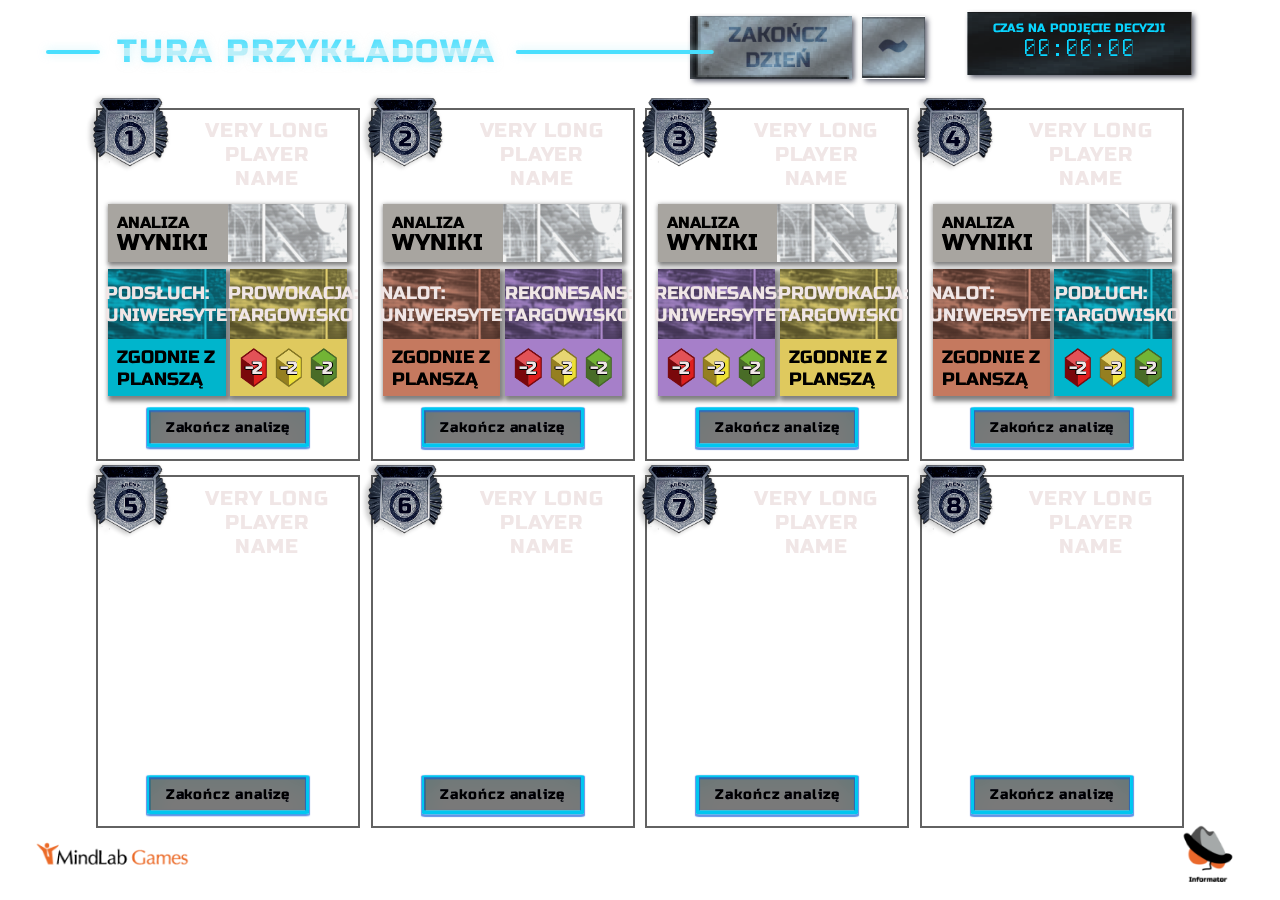
==== commit f50355b0: "double span" ====
--- a/analysis_look.html
+++ b/analysis_look.html
@@ -101,8 +101,7 @@
                     <div class="analysis-effect">
                         <div class="analysis-effect-left">
                             <div class="analysis-effect-top analysis-effect-top--raid">
-                                <span class="decision__text">Nalot: Uniwersytet</span>
-                            </div>
+                                <span class="decision__text">Nalot: Uniwersytet </span></div>
                             <div class="analysis-effect-bottom analysis-effect-bottom--raid">
                                 <span class="decision__text">Zgodnie Z Planszą</span>
                             </div>
@@ -130,7 +129,7 @@
 
                         </div>
 
-                    </div>
+                    </div> 
 
                 </div>
                
--- a/sass/index.css
+++ b/sass/index.css
@@ -33,6 +33,7 @@
 
 html {
   font-size: 62.5%;
+  font-family: "Russo One Regular", sans-serif;
 }
 
 body {
@@ -41,10 +42,22 @@
   height: 100vmin;
   overflow-x: hidden;
   overflow-y: hidden;
+  position: relative;
   background: url(../img/bg.png);
   background-size: cover;
-  -webkit-backdrop-filter: contrast(130%);
-          backdrop-filter: contrast(130%);
+}
+
+body::before {
+  content: '';
+  background: url(../img/bg.png);
+  background-size: cover;
+  width: 100%;
+  height: 100%;
+  position: Absolute;
+  top: 0;
+  left: 0;
+  -webkit-filter: contrast(140%);
+          filter: contrast(140%);
 }
 
 @font-face {
@@ -63,7 +76,6 @@
 }
 
 .heading-primary {
-  font-family: "Russo One Regular", sans-serif;
   font-size: 3.5vmin;
   text-transform: uppercase;
   font-weight: 400;
@@ -113,6 +125,17 @@
           transform: translatex(110%);
 }
 
+.heading-primary--smaller {
+  background-image: -webkit-gradient(linear, left bottom, left top, from(#49dffe), color-stop(40%, #49dffe), color-stop(40%, #bbeff9), color-stop(60%, #bbeff9), color-stop(60%, #49dffe), to(#49dffe));
+  background-image: linear-gradient(to top, #49dffe 0%, #49dffe 40%, #bbeff9 40%, #bbeff9 60%, #49dffe 60%, #49dffe 100%);
+  background-clip: text;
+  -webkit-background-clip: text;
+  color: transparent;
+  text-shadow: 0.1rem 0.1rem 0.8rem rgba(187, 239, 249, 0.5);
+  font-size: 90%;
+  margin-left: 52vmin;
+}
+
 .heading-primary--raid {
   background-image: -webkit-gradient(linear, left bottom, left top, from(#d4876d), color-stop(40%, #d4876d), color-stop(40%, #eea087), color-stop(60%, #eea087), color-stop(60%, #d4876d), to(#d4876d));
   background-image: linear-gradient(to top, #d4876d 0%, #d4876d 40%, #eea087 40%, #eea087 60%, #d4876d 60%, #d4876d 100%);
@@ -314,7 +337,6 @@
 }
 
 .heading-secondary {
-  font-family: "Russo One Regular", sans-serif;
   font-size: 2.2vmin;
   color: #fff5f5;
   text-transform: uppercase;
@@ -324,6 +346,7 @@
 }
 
 .btn__text {
+  font-family: "Russo One Regular";
   position: absolute;
   top: 50%;
   left: 50%;
@@ -350,7 +373,7 @@
 }
 
 .btn-popup-text {
-  font-family: "Russo One Regular", sans-serif;
+  font-family: "Russo One Regular";
   font-size: 1.8vmin;
   text-transform: uppercase;
   font-weight: 100;
@@ -365,7 +388,6 @@
 }
 
 .timer__text {
-  font-family: "Russo One Regular", sans-serif;
   font-size: 1.3vmin;
   text-transform: uppercase;
   font-weight: 400;
@@ -380,7 +402,6 @@
 }
 
 .decision__text {
-  font-family: "Russo One Regular", sans-serif;
   font-size: 2vmin;
   text-transform: uppercase;
   font-weight: 400;
@@ -388,7 +409,6 @@
 }
 
 .dice__text {
-  font-family: "Russo One Regular", sans-serif;
   font-size: 2vmin;
   text-transform: uppercase;
   font-weight: 400;
@@ -397,8 +417,23 @@
   text-shadow: -0.5px 0 black, 0 0.5px black, 0.5px 0 black, 0 -0.5px black;
 }
 
+.dice__text--single {
+  color: #fff5f5;
+  z-index: 2;
+  text-shadow: -0.5px 0 black, 0 0.5px black, 0.5px 0 black, 0 -0.5px black;
+  font-size: 3vmin;
+}
+
+.dice-effect__label {
+  display: inline-block;
+  text-align: center;
+  color: #fff5f5;
+  font-size: 1.4vmin;
+  text-transform: uppercase;
+  margin-top: .2vmin;
+}
+
 .analysis__text {
-  font-family: "Russo One Regular", sans-serif;
   font-size: 2.5vmin;
   text-transform: uppercase;
   font-weight: 400;
@@ -407,15 +442,28 @@
 }
 
 .analysis__text--smaller {
-  font-family: "Russo One Regular", sans-serif;
   font-size: 1.8vmin;
   text-transform: uppercase;
   font-weight: 400;
   padding-left: 1vmin;
 }
 
+.information__text {
+  font-family: 'Capsuula';
+  color: white;
+  font-size: 2.5vmin;
+}
+
 .u-padding-button {
   padding: 1vmin 1vmin !important;
+}
+
+.u-margin-bottom {
+  margin-bottom: 2.2vmin;
+}
+
+.u-margin-top {
+  margin-top: 2.2vmin;
 }
 
 .btn, .btn:link, .btn:visited {
@@ -511,7 +559,7 @@
   width: 16vmin;
   height: 4vmin;
   position: Absolute;
-  top: 83%;
+  top: 82%;
   left: 46%;
 }
 
@@ -551,14 +599,14 @@
 }
 
 .btn-header--function {
-  height: 8vmin;
-  width: 21vmin;
+  height: 7vmin;
+  width: 18vmin;
   background: url("../img/zakończ dzień.png") no-repeat center/cover;
 }
 
 .btn-header--tylda {
-  height: 8vmin;
-  width: 8vmin;
+  height: 7vmin;
+  width: 7vmin;
   background: url("../img/tylda.png") no-repeat center/contain;
 }
 
@@ -632,6 +680,34 @@
 .btn-popup--training {
   color: rgba(92, 104, 116, 0.9);
   border: rgba(108, 129, 144, 0.8) 0.3vmin solid;
+}
+
+.btn-information, .btn-information:link, .btn-information:visited {
+  position: absolute;
+  top: 40%;
+  left: 85%;
+  cursor: pointer;
+  height: 10vmin;
+  width: 10vmin;
+  background: url("../img/dalej-button.png") no-repeat center/contain;
+  border: none;
+  -webkit-transition: all .2s;
+  transition: all .2s;
+}
+
+.btn-information:hover, .btn-information:link:hover, .btn-information:visited:hover {
+  -webkit-transform: translateY(0.2vmin);
+          transform: translateY(0.2vmin);
+  -webkit-filter: brightness(90%);
+          filter: brightness(90%);
+  border: none;
+}
+
+.btn-information:active, .btn-information:focus, .btn-information:link:active, .btn-information:link:focus, .btn-information:visited:active, .btn-information:visited:focus {
+  -webkit-filter: brightness(120%);
+          filter: brightness(120%);
+  -webkit-transform: translateY(0.1vmin);
+          transform: translateY(0.1vmin);
 }
 
 .timer__box {
@@ -802,10 +878,11 @@
       -ms-flex-align: center;
           align-items: center;
   position: relative;
+  margin-top: .3vmin;
 }
 
 .header__text-box {
-  max-width: 80%;
+  max-width: 88%;
   display: inline-block;
 }
 
@@ -819,6 +896,7 @@
   -webkit-box-pack: space-evenly;
       -ms-flex-pack: space-evenly;
           justify-content: space-evenly;
+  margin-bottom: 1vmin;
 }
 
 .header__popup {
@@ -838,6 +916,8 @@
   -webkit-transform: translate(-50%, -50%);
           transform: translate(-50%, -50%);
   position: absolute;
+  -webkit-filter: brightness(90%) contrast(110%);
+          filter: brightness(90%) contrast(110%);
 }
 
 .player-box {
@@ -1023,8 +1103,8 @@
 }
 
 .player-box__decision .decision-box__right--wiretapping {
-  background: -webkit-gradient(linear, left top, right top, from(rgba(127, 92, 167, 0.9))), url("../img/mask__box-train.png") center center/cover;
-  background: linear-gradient(to right, rgba(127, 92, 167, 0.9) rgba(127, 92, 167, 0.9)), url("../img/mask__box-train.png") center center/cover;
+  background: -webkit-gradient(linear, left top, right top, from(rgba(1, 196, 219, 0.9))), url("../img/mask__box-train.png") center center/cover;
+  background: linear-gradient(to right, rgba(1, 196, 219, 0.9) rgba(1, 196, 219, 0.9)), url("../img/mask__box-train.png") center center/cover;
   background-blend-mode: multiply;
 }
 
@@ -1291,6 +1371,91 @@
   z-index: 1;
 }
 
+.player-box__dices {
+  position: absolute;
+  width: 90%;
+  height: 70%;
+  top: 27%;
+  left: 5%;
+  display: -webkit-box;
+  display: -ms-flexbox;
+  display: flex;
+  -webkit-box-align: center;
+      -ms-flex-align: center;
+          align-items: center;
+  -webkit-box-pack: space-evenly;
+      -ms-flex-pack: space-evenly;
+          justify-content: space-evenly;
+  -ms-flex-wrap: wrap;
+      flex-wrap: wrap;
+}
+
+.player-box__dices .dice-effect {
+  display: -webkit-box;
+  display: -ms-flexbox;
+  display: flex;
+  -webkit-box-orient: vertical;
+  -webkit-box-direction: normal;
+      -ms-flex-direction: column;
+          flex-direction: column;
+  -webkit-box-pack: start;
+      -ms-flex-pack: start;
+          justify-content: flex-start;
+  -webkit-box-align: center;
+      -ms-flex-align: center;
+          align-items: center;
+  width: 25%;
+  height: 45%;
+  margin: 0 4%;
+  position: relative;
+}
+
+.player-box__dices .dice-effect .single-dice {
+  display: -webkit-box;
+  display: -ms-flexbox;
+  display: flex;
+  -webkit-box-orient: vertical;
+  -webkit-box-direction: normal;
+      -ms-flex-direction: column;
+          flex-direction: column;
+  -webkit-box-pack: center;
+      -ms-flex-pack: center;
+          justify-content: center;
+  -webkit-box-align: center;
+      -ms-flex-align: center;
+          align-items: center;
+  width: 70%;
+  height: 60%;
+  position: relative;
+  margin-bottom: .4vmin;
+  -webkit-filter: contrast(130%);
+          filter: contrast(130%);
+}
+
+.player-box__dices .dice-effect .single-dice__frame {
+  width: 100%;
+  height: 100%;
+  position: Absolute;
+  top: 50%;
+  left: 50%;
+  -webkit-transform: translate(-50%, -50%);
+          transform: translate(-50%, -50%);
+  z-index: 1;
+  -webkit-filter: brightness(110%) contrast(110%);
+          filter: brightness(110%) contrast(110%);
+}
+
+.player-box__dices .dice-effect .single-dice__img {
+  width: 100%;
+  height: 100%;
+  position: Absolute;
+  top: 50%;
+  left: 50%;
+  -webkit-transform: translate(-50%, -50%);
+          transform: translate(-50%, -50%);
+  z-index: 0;
+}
+
 .form__name .name-input {
   border: none;
   background: transparent;
@@ -1632,16 +1797,16 @@
 .popup {
   width: 100vw;
   height: 105vmin;
-  background: rgba(0, 0, 0, 0.3);
+  background: rgba(0, 0, 0, 0.4);
   position: fixed;
   top: 48%;
   left: 50%;
   z-index: 10;
   opacity: 1;
   visibility: visible;
-  display: block;
-  -webkit-backdrop-filter: blur(1.5vmin) brightness(30%);
-          backdrop-filter: blur(1.5vmin) brightness(30%);
+  display: none;
+  -webkit-backdrop-filter: contrast(100%) blur(2vmin);
+          backdrop-filter: contrast(100%) blur(2vmin);
   -webkit-transition: all 0.3;
   transition: all 0.3;
   -webkit-transform: translate(-50%, -50%);
@@ -1676,4 +1841,30 @@
   height: 72%;
   margin: 0 auto;
 }
+
+.popup__content--smaller {
+  width: 40vw;
+  height: 50vmin;
+  position: Absolute;
+  top: 50%;
+  left: 50%;
+  padding: 2.5vmin;
+  -webkit-transform: translate(-50%, -50%);
+          transform: translate(-50%, -50%);
+  background: url(../img/bg.png);
+  background-size: cover;
+  border: 0.4vmin solid #09d5ff;
+  border-radius: 1.2vmin;
+  -webkit-box-shadow: 1vmin 1.4vmin 2vmin 0.7vmin rgba(0, 0, 0, 0.7), inset 0vmin 0vmin 1.2vmin 0.3vmin rgba(187, 239, 249, 0.5);
+          box-shadow: 1vmin 1.4vmin 2vmin 0.7vmin rgba(0, 0, 0, 0.7), inset 0vmin 0vmin 1.2vmin 0.3vmin rgba(187, 239, 249, 0.5);
+  position: relative;
+}
+
+.popup__content .information-content {
+  width: 85%;
+  height: 90%;
+  border: 1px solid pink;
+  padding: .5vmin;
+  font-family: 'Capsuula';
+}
 /*# sourceMappingURL=index.css.map */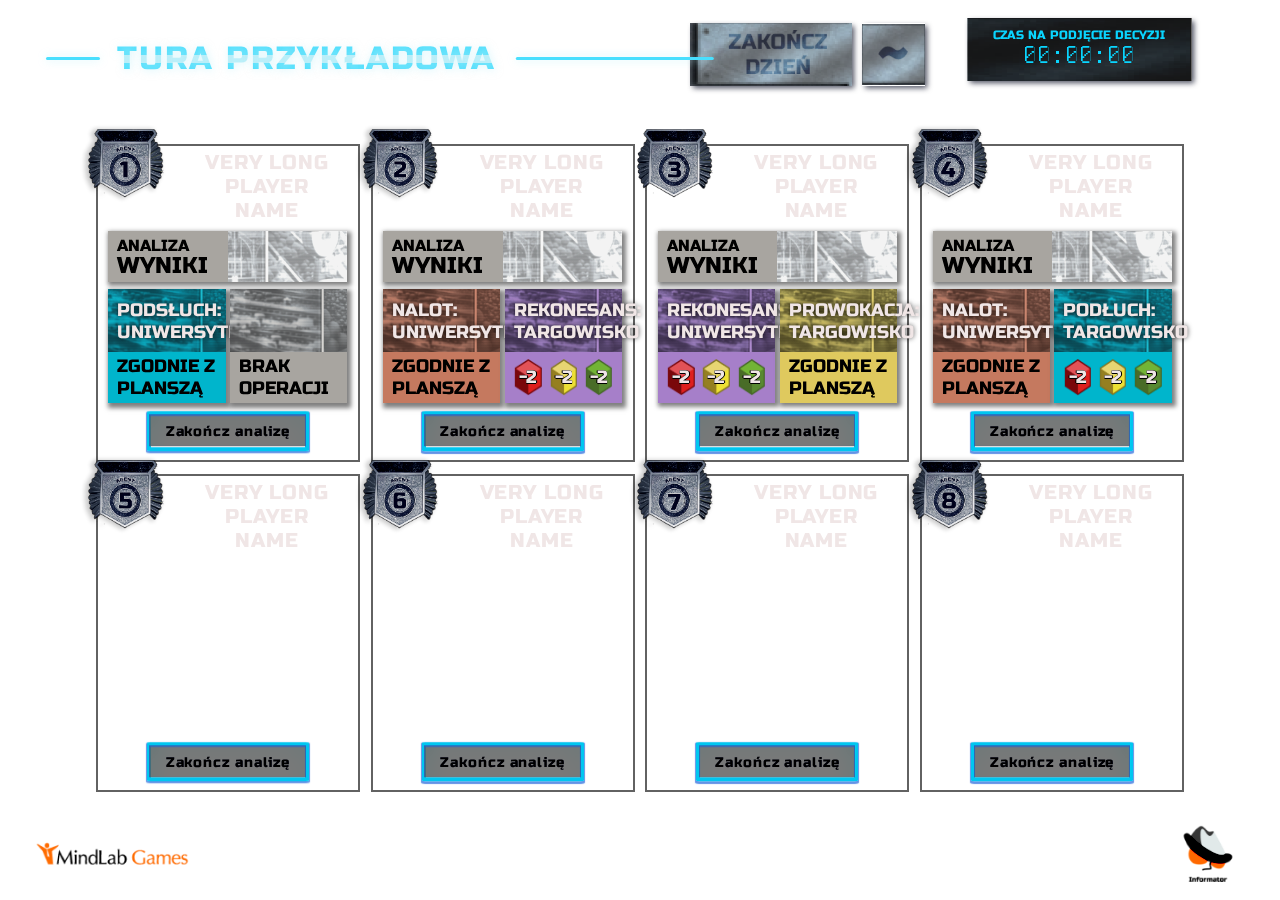
==== commit 4770ed23: "rozne takie" ====
--- a/analysis_look.html
+++ b/analysis_look.html
@@ -52,131 +52,118 @@
                                 <span class="decision__text">Zgodnie Z Planszą</span>
                             </div>
                         </div>
+                         <div class="analysis-effect-right">
+                            <div class="analysis-effect-top analysis-effect-top--other">
+                                <span class="decision__text"></span>
+                            </div>
+                            <div class="analysis-effect-bottom analysis-effect-bottom--other">
+                                <span class="decision__text">Brak operacji</span>
+                            </div>
+
+                        </div> 
+
+                    </div>
+
+                </div>
+               
+
+                <button class="btn btn--change"><span class="btn__text">Zakończ&nbsp;analizę</span></button>
+            </div>
+            <div class="player-box">
+                <img class="player-box__img--smaller" src="img/2.png" alt="agent-2-badge">
+                <div class="player-box__name--filled">
+                        <h2 class="heading-secondary name-input">Very long player name</h2>
+                </div>
+                <div class="player-box__analysis">
+                    <div class="analysis-box">
+                       <div class="analysis-box__left">
+                            <span class="analysis__text--smaller">Analiza</span>
+                            <span class="analysis__text">Wyniki</span>
+                        </div>
+                        <div class="analysis-box__right">
+                            
+                        </div> 
+                    </div>
+
+                    <div class="analysis-effect">
+                        <div class="analysis-effect-left">
+                            <div class="analysis-effect-top analysis-effect-top--raid">
+                                <span class="decision__text">Nalot: Uniwersytet </span></div>
+                            <div class="analysis-effect-bottom analysis-effect-bottom--raid">
+                                <span class="decision__text">Zgodnie Z Planszą</span>
+                            </div>
+                        </div>
+                        <div class="analysis-effect-right">
+                            <div class="analysis-effect-top analysis-effect-top--recon">
+                                <span class="decision__text">Rekonesans: Targowisko</span>
+                            </div>
+                            <div class="analysis-effect-bottom analysis-effect-bottom--recon">
+                                <div class="analysis__dices">
+                                    <div class="dice">
+                                        <img class="dice__img" src="../img/smok.png" alt="">
+                                        <span class="dice__text">-2</span>
+                                    </div>
+                                    <div class="dice">
+                                        <img class="dice__img" src="../img/osy.png" alt="">
+                                        <span class="dice__text">-2</span>
+                                    </div>
+                                    <div class="dice">
+                                        <img class="dice__img" src="../img/kobry.png" alt="">
+                                        <span class="dice__text">-2</span>
+                                    </div>
+                                </div>
+                            </div>
+
+                        </div>
+
+                    </div> 
+
+                </div>
+               
+                <button class="btn btn--change"><span class="btn__text">Zakończ&nbsp;analizę</span></button>
+                
+            </div>
+            <div class="player-box ">
+                <img class="player-box__img--smaller" src="img/3.png" alt="agent-3-badge">
+                <div class="player-box__name--filled">
+                        <h2 class="heading-secondary name-input">Very long player name</h2>
+                </div> 
+                <div class="player-box__analysis">
+                    <div class="analysis-box">
+                       <div class="analysis-box__left">
+                            <span class="analysis__text--smaller">Analiza</span>
+                            <span class="analysis__text">Wyniki</span>
+                        </div>
+                        <div class="analysis-box__right"></div> 
+                    </div>
+
+                    <div class="analysis-effect">
+                        <div class="analysis-effect-left">
+                            <div class="analysis-effect-top analysis-effect-top--recon">
+                                <span class="decision__text">REkonesans: Uniwersytet</span>
+                            </div>
+                            <div class="analysis-effect-bottom analysis-effect-bottom--recon">
+                                <div class="analysis__dices">
+                                    <div class="dice">
+                                        <img class="dice__img" src="../img/smok.png" alt="">
+                                        <span class="dice__text">-2</span>
+                                    </div>
+                                    <div class="dice">
+                                        <img class="dice__img" src="../img/osy.png" alt="">
+                                        <span class="dice__text">-2</span>
+                                    </div>
+                                    <div class="dice">
+                                        <img class="dice__img" src="../img/kobry.png" alt="">
+                                        <span class="dice__text">-2</span>
+                                    </div>
+                                </div>
+                            </div>
+                        </div>
                         <div class="analysis-effect-right">
                             <div class="analysis-effect-top analysis-effect-top--provocation">
                                 <span class="decision__text">Prowokacja: Targowisko</span>
                             </div>
                             <div class="analysis-effect-bottom analysis-effect-bottom--provocation">
-                                <div class="analysis__dices">
-                                    <div class="dice">
-                                        <img class="dice__img" src="../img/smok.png" alt="">
-                                        <span class="dice__text">-2</span>
-                                    </div>
-                                    <div class="dice">
-                                        <img class="dice__img" src="../img/osy.png" alt="">
-                                        <span class="dice__text">-2</span>
-                                    </div>
-                                    <div class="dice">
-                                        <img class="dice__img" src="../img/kobry.png" alt="">
-                                        <span class="dice__text">-2</span>
-                                    </div>
-                                </div>
-                            </div>
-
-                        </div>
-
-                    </div>
-
-                </div>
-               
-
-                <button class="btn btn--change"><span class="btn__text">Zakończ&nbsp;analizę</span></button>
-            </div>
-            <div class="player-box">
-                <img class="player-box__img--smaller" src="img/2.png" alt="agent-2-badge">
-                <div class="player-box__name--filled">
-                        <h2 class="heading-secondary name-input">Very long player name</h2>
-                </div>
-                <div class="player-box__analysis">
-                    <div class="analysis-box">
-                       <div class="analysis-box__left">
-                            <span class="analysis__text--smaller">Analiza</span>
-                            <span class="analysis__text">Wyniki</span>
-                        </div>
-                        <div class="analysis-box__right">
-                            
-                        </div> 
-                    </div>
-
-                    <div class="analysis-effect">
-                        <div class="analysis-effect-left">
-                            <div class="analysis-effect-top analysis-effect-top--raid">
-                                <span class="decision__text">Nalot: Uniwersytet </span></div>
-                            <div class="analysis-effect-bottom analysis-effect-bottom--raid">
-                                <span class="decision__text">Zgodnie Z Planszą</span>
-                            </div>
-                        </div>
-                        <div class="analysis-effect-right">
-                            <div class="analysis-effect-top analysis-effect-top--recon">
-                                <span class="decision__text">Rekonesans: Targowisko</span>
-                            </div>
-                            <div class="analysis-effect-bottom analysis-effect-bottom--recon">
-                                <div class="analysis__dices">
-                                    <div class="dice">
-                                        <img class="dice__img" src="../img/smok.png" alt="">
-                                        <span class="dice__text">-2</span>
-                                    </div>
-                                    <div class="dice">
-                                        <img class="dice__img" src="../img/osy.png" alt="">
-                                        <span class="dice__text">-2</span>
-                                    </div>
-                                    <div class="dice">
-                                        <img class="dice__img" src="../img/kobry.png" alt="">
-                                        <span class="dice__text">-2</span>
-                                    </div>
-                                </div>
-                            </div>
-
-                        </div>
-
-                    </div> 
-
-                </div>
-               
-                <button class="btn btn--change"><span class="btn__text">Zakończ&nbsp;analizę</span></button>
-                
-            </div>
-            <div class="player-box ">
-                <img class="player-box__img--smaller" src="img/3.png" alt="agent-3-badge">
-                <div class="player-box__name--filled">
-                        <h2 class="heading-secondary name-input">Very long player name</h2>
-                </div> 
-                <div class="player-box__analysis">
-                    <div class="analysis-box">
-                       <div class="analysis-box__left">
-                            <span class="analysis__text--smaller">Analiza</span>
-                            <span class="analysis__text">Wyniki</span>
-                        </div>
-                        <div class="analysis-box__right"></div> 
-                    </div>
-
-                    <div class="analysis-effect">
-                        <div class="analysis-effect-left">
-                            <div class="analysis-effect-top analysis-effect-top--recon">
-                                <span class="decision__text">REkonesans: Uniwersytet</span>
-                            </div>
-                            <div class="analysis-effect-bottom analysis-effect-bottom--recon">
-                                <div class="analysis__dices">
-                                    <div class="dice">
-                                        <img class="dice__img" src="../img/smok.png" alt="">
-                                        <span class="dice__text">-2</span>
-                                    </div>
-                                    <div class="dice">
-                                        <img class="dice__img" src="../img/osy.png" alt="">
-                                        <span class="dice__text">-2</span>
-                                    </div>
-                                    <div class="dice">
-                                        <img class="dice__img" src="../img/kobry.png" alt="">
-                                        <span class="dice__text">-2</span>
-                                    </div>
-                                </div>
-                            </div>
-                        </div>
-                        <div class="analysis-effect-right">
-                            <div class="analysis-effect-top analysis-effect-top--provocation">
-                                <span class="decision__text">Prowokacja: Targowisko</span>
-                            </div>
-                            <div class="analysis-effect-bottom analysis-effect-bottom--provocation">
                                 <span class="decision__text">Zgodnie Z Planszą</span>
                             </div>
 
--- a/sass/index.css
+++ b/sass/index.css
@@ -56,8 +56,9 @@
   position: Absolute;
   top: 0;
   left: 0;
-  -webkit-filter: contrast(140%);
-          filter: contrast(140%);
+  -webkit-filter: contrast(130%);
+          filter: contrast(130%);
+  z-index: -2;
 }
 
 @font-face {
@@ -133,7 +134,7 @@
   color: transparent;
   text-shadow: 0.1rem 0.1rem 0.8rem rgba(187, 239, 249, 0.5);
   font-size: 90%;
-  margin-left: 52vmin;
+  margin-left: 30vmin;
 }
 
 .heading-primary--raid {
@@ -352,7 +353,7 @@
   left: 50%;
   -webkit-transform: translate(-50%, -50%);
           transform: translate(-50%, -50%);
-  display: inline-block;
+  display: inline;
   text-align: center;
   -webkit-backface-visibility: hidden;
           backface-visibility: hidden;
@@ -374,13 +375,17 @@
 
 .btn-popup-text {
   font-family: "Russo One Regular";
-  font-size: 1.8vmin;
+  font-size: 1.7vmin;
   text-transform: uppercase;
   font-weight: 100;
   letter-spacing: 0.2vmin;
   text-shadow: 0.4rem 0.4rem 0.5rem rgba(0, 0, 0, 0.3);
   -webkit-transition: all .5s;
   transition: all .5s;
+  -webkit-filter: contrast(120%) brightness(110%);
+          filter: contrast(120%) brightness(110%);
+  -webkit-transition: all ease-out .3s;
+  transition: all ease-out .3s;
 }
 
 .btn-popup-text--smaller {
@@ -451,7 +456,17 @@
 .information__text {
   font-family: 'Capsuula';
   color: white;
-  font-size: 2.5vmin;
+  font-size: 3vmin;
+  line-height: 130%;
+  letter-spacing: .1vmin;
+  display: inline-block;
+  margin-bottom: 1vmin;
+}
+
+.information__text--float {
+  width: 50%;
+  height: auto;
+  float: left;
 }
 
 .u-padding-button {
@@ -481,8 +496,8 @@
   -webkit-box-shadow: 0vmin 0.1vmin 0.1vmin 0.1vmin rgba(44, 114, 235, 0.7);
           box-shadow: 0vmin 0.1vmin 0.1vmin 0.1vmin rgba(44, 114, 235, 0.7);
   z-index: 20;
-  -webkit-transition: all .2s;
-  transition: all .2s;
+  -webkit-transition: all ease-in .2s;
+  transition: all ease-in .2s;
 }
 
 .btn::before {
@@ -513,7 +528,7 @@
   width: 16vmin;
   height: 6vmin;
   position: Absolute;
-  top: 90%;
+  top: 88%;
   left: 50%;
   -webkit-transform: translate(-50%, -50%);
           transform: translate(-50%, -50%);
@@ -524,7 +539,7 @@
 .btn--decision::before {
   content: "";
   width: 15.4vmin;
-  height: 5.2vmin;
+  height: 5.4vmin;
   z-index: -10;
   position: Absolute;
   z-index: -1;
@@ -623,63 +638,221 @@
   overflow: hidden;
   background: transparent;
   border: none;
-  -webkit-transition: all .5;
-  transition: all .5;
+  -webkit-transition: all ease-out .3s;
+  transition: all ease-out .3s;
 }
 
 .btn-popup::before {
   content: '';
   position: Absolute;
-  top: 1%;
+  top: 0;
   left: 0;
   width: 100%;
   height: 100%;
-  opacity: .5;
-  -webkit-filter: contrast(150%) brightness(20%);
-          filter: contrast(150%) brightness(20%);
-  z-index: -1;
-  background: url("../img/mask.png") no-repeat center/cover;
+  background: -webkit-gradient(linear, left top, right top, from(rgba(0, 0, 0, 0.4))), url(../img/mask.png) center center/cover;
+  background: linear-gradient(to right, rgba(0, 0, 0, 0.4) rgba(0, 0, 0, 0.4)), url(../img/mask.png) center center/cover;
+  opacity: .2;
+  background-blend-mode: multiply;
+  -webkit-filter: brightness(70%) contrast(200%);
+          filter: brightness(70%) contrast(200%);
   overflow: hidden;
+  z-index: -1;
+  -webkit-transition: all ease-in .2s;
+  transition: all ease-in .2s;
+}
+
+.btn-popup:hover {
+  cursor: pointer;
+  -webkit-transform: translateY(-0.1vmin);
+          transform: translateY(-0.1vmin);
+  -webkit-backface-visibility: hidden;
+          backface-visibility: hidden;
+}
+
+.btn-popup:hover .btn-popup-text {
+  color: rgba(255, 245, 245, 0.5);
+  text-shadow: rgba(0, 0, 0, 0.8) 0.2vmin 0.2vmin 0.5vmin;
 }
 
 .btn-popup--raid {
   color: rgba(212, 135, 109, 0.4);
-  border: rgba(212, 135, 109, 0.4) 0.2vmin solid;
-  -webkit-transition: all 1s;
-  transition: all 1s;
-}
-
-.btn-popup--raid:hover {
-  color: rgba(255, 255, 255, 0.5);
-  background: rgba(212, 135, 109, 0.5);
-  cursor: pointer;
-}
-
-.btn-popup--raid:hover > ::before {
-  -webkit-filter: contrast(150%) brightness(120%);
-          filter: contrast(150%) brightness(120%);
+  border: rgba(212, 135, 109, 0.4) 0.3vmin solid;
+}
+
+.btn-popup--raid:hover::before {
+  background: -webkit-gradient(linear, left top, right top, from(rgba(212, 135, 109, 0.9))), url(../img/mask.png) center center/cover;
+  background: linear-gradient(to right, rgba(212, 135, 109, 0.9) rgba(212, 135, 109, 0.9)), url(../img/mask.png) center center/cover;
+  background-blend-mode: multiply;
+  opacity: .4;
+  -webkit-filter: brightness(120%);
+          filter: brightness(120%);
 }
 
 .btn-popup--provocation {
   color: rgba(238, 216, 108, 0.4);
-  border: rgba(238, 216, 108, 0.4) 0.2vmin solid;
+  border: rgba(238, 216, 108, 0.4) 0.3vmin solid;
+}
+
+.btn-popup--provocation:hover::before {
+  background: -webkit-gradient(linear, left top, right top, from(rgba(238, 216, 108, 0.9))), url(../img/mask.png) center center/cover;
+  background: linear-gradient(to right, rgba(238, 216, 108, 0.9) rgba(238, 216, 108, 0.9)), url(../img/mask.png) center center/cover;
+  background-blend-mode: multiply;
+  opacity: .4;
+  -webkit-filter: brightness(120%);
+          filter: brightness(120%);
 }
 
 .btn-popup--recon {
   color: rgba(127, 92, 167, 0.4);
-  border: rgba(127, 92, 167, 0.4) 0.2vmin solid;
-  -webkit-filter: brightness(150%);
-          filter: brightness(150%);
+  border: rgba(127, 92, 167, 0.4) 0.3vmin solid;
+  -webkit-filter: brightness(120%);
+          filter: brightness(120%);
+}
+
+.btn-popup--recon:hover::before {
+  background: -webkit-gradient(linear, left top, right top, from(rgba(127, 92, 167, 0.9))), url(../img/mask.png) center center/cover;
+  background: linear-gradient(to right, rgba(127, 92, 167, 0.9) rgba(127, 92, 167, 0.9)), url(../img/mask.png) center center/cover;
+  background-blend-mode: multiply;
+  opacity: .4;
+  -webkit-filter: brightness(120%);
+          filter: brightness(120%);
 }
 
 .btn-popup--wiretapping {
   color: rgba(1, 196, 219, 0.4);
-  border: rgba(1, 196, 219, 0.4) 0.2vmin solid;
+  border: rgba(1, 196, 219, 0.4) 0.3vmin solid;
+}
+
+.btn-popup--wiretapping:hover::before {
+  background: -webkit-gradient(linear, left top, right top, from(rgba(1, 196, 219, 0.9))), url(../img/mask.png) center center/cover;
+  background: linear-gradient(to right, rgba(1, 196, 219, 0.9) rgba(1, 196, 219, 0.9)), url(../img/mask.png) center center/cover;
+  background-blend-mode: multiply;
+  opacity: .4;
+  -webkit-filter: brightness(120%);
+          filter: brightness(120%);
 }
 
 .btn-popup--training {
   color: rgba(92, 104, 116, 0.9);
   border: rgba(108, 129, 144, 0.8) 0.3vmin solid;
+}
+
+.btn-popup--training:hover::before {
+  background: -webkit-gradient(linear, left top, right top, from(rgba(108, 129, 144, 0.9))), url(../img/mask.png) center center/cover;
+  background: linear-gradient(to right, rgba(108, 129, 144, 0.9) rgba(108, 129, 144, 0.9)), url(../img/mask.png) center center/cover;
+  background-blend-mode: multiply;
+  opacity: .4;
+  -webkit-filter: brightness(120%);
+          filter: brightness(120%);
+}
+
+.btn-popup-clicked {
+  -webkit-filter: brightness(100%);
+          filter: brightness(100%);
+  border: #09d5ff 0.3vmin solid;
+  -webkit-box-shadow: 0vmin 0vmin 0.7vmin 0.4vmin rgba(9, 213, 255, 0.7);
+          box-shadow: 0vmin 0vmin 0.7vmin 0.4vmin rgba(9, 213, 255, 0.7);
+  -webkit-transition: all ease-out .3s;
+  transition: all ease-out .3s;
+}
+
+.btn-popup-clicked .btn-popup-text {
+  color: rgba(255, 245, 245, 0.9);
+  text-shadow: rgba(0, 0, 0, 0.7) 0.3vmin 0.3vmin 0.3vmin;
+}
+
+.btn-popup-clicked:hover {
+  -webkit-filter: drop-shadow(0 0 1vmin rgba(9, 213, 255, 0.9));
+          filter: drop-shadow(0 0 1vmin rgba(9, 213, 255, 0.9));
+}
+
+.btn-popup-clicked--raid::before {
+  background: -webkit-gradient(linear, left top, right top, from(rgba(212, 135, 109, 0.7))), url(../img/mask.png) center center/cover;
+  background: linear-gradient(to right, rgba(212, 135, 109, 0.7) rgba(212, 135, 109, 0.6)), url(../img/mask.png) center center/cover;
+  background-blend-mode: multiply;
+  opacity: .7;
+  -webkit-filter: brightness(110%) contrast(140%);
+          filter: brightness(110%) contrast(140%);
+}
+
+.btn-popup-clicked--provocation::before {
+  background: -webkit-gradient(linear, left top, right top, from(rgba(238, 216, 108, 0.7))), url(../img/mask.png) center center/cover;
+  background: linear-gradient(to right, rgba(238, 216, 108, 0.7) rgba(238, 216, 108, 0.6)), url(../img/mask.png) center center/cover;
+  background-blend-mode: multiply;
+  opacity: .7;
+  -webkit-filter: brightness(110%) contrast(140%);
+          filter: brightness(110%) contrast(140%);
+}
+
+.btn-popup-clicked--recon::before {
+  background: -webkit-gradient(linear, left top, right top, from(rgba(127, 92, 167, 0.7))), url(../img/mask.png) center center/cover;
+  background: linear-gradient(to right, rgba(127, 92, 167, 0.7) rgba(127, 92, 167, 0.6)), url(../img/mask.png) center center/cover;
+  background-blend-mode: multiply;
+  opacity: .7;
+  -webkit-filter: brightness(110%) contrast(140%);
+          filter: brightness(110%) contrast(140%);
+}
+
+.btn-popup-clicked--wiretapping::before {
+  background: -webkit-gradient(linear, left top, right top, from(rgba(1, 196, 219, 0.7))), url(../img/mask.png) center center/cover;
+  background: linear-gradient(to right, rgba(1, 196, 219, 0.7) rgba(1, 196, 219, 0.6)), url(../img/mask.png) center center/cover;
+  background-blend-mode: multiply;
+  opacity: .7;
+  -webkit-filter: brightness(110%) contrast(140%);
+          filter: brightness(110%) contrast(140%);
+}
+
+.btn-popup-clicked--training::before {
+  background: -webkit-gradient(linear, left top, right top, from(rgba(108, 129, 144, 0.7))), url(../img/mask.png) center center/cover;
+  background: linear-gradient(to right, rgba(108, 129, 144, 0.7) rgba(108, 129, 144, 0.6)), url(../img/mask.png) center center/cover;
+  background-blend-mode: multiply;
+  opacity: .7;
+  -webkit-filter: brightness(110%) contrast(140%);
+          filter: brightness(110%) contrast(140%);
+}
+
+.btn-popup:focus {
+  -webkit-box-shadow: 0.2vmin 0.2vmin 0.5vmin 0.2vmin rgba(0, 0, 0, 0.5), 0vmin 0vmin 0.7vmin 0.4vmin rgba(9, 213, 255, 0.4);
+          box-shadow: 0.2vmin 0.2vmin 0.5vmin 0.2vmin rgba(0, 0, 0, 0.5), 0vmin 0vmin 0.7vmin 0.4vmin rgba(9, 213, 255, 0.4);
+  -webkit-transform: translateY(0.2vmin);
+          transform: translateY(0.2vmin);
+}
+
+.btn-popup--learned {
+  color: rgba(255, 245, 245, 0.6);
+  border: rgba(9, 213, 255, 0.6) 0.2vmin solid;
+  -webkit-box-shadow: 0vmin 0vmin 0.8vmin 0.1vmin rgba(9, 213, 255, 0.4), inset 0vmin 0vmin 0.1vmin rgba(9, 213, 255, 0.6);
+          box-shadow: 0vmin 0vmin 0.8vmin 0.1vmin rgba(9, 213, 255, 0.4), inset 0vmin 0vmin 0.1vmin rgba(9, 213, 255, 0.6);
+}
+
+.btn-popup--learned::before {
+  -webkit-filter: brightness(120%);
+          filter: brightness(120%);
+  opacity: .5;
+}
+
+.btn-popup--learned:hover {
+  cursor: default;
+  -webkit-transform: none;
+          transform: none;
+}
+
+.btn-popup--learned:hover .btn-popup-text {
+  color: rgba(255, 245, 245, 0.6);
+  text-shadow: none;
+}
+
+.btn-popup--learned:hover::before {
+  -webkit-filter: brightness(120%);
+          filter: brightness(120%);
+  opacity: .5;
+}
+
+.btn-popup--learned:focus {
+  -webkit-box-shadow: 0vmin 0vmin 0.8vmin 0.1vmin rgba(9, 213, 255, 0.4), inset 0vmin 0vmin 0.1vmin rgba(9, 213, 255, 0.6);
+          box-shadow: 0vmin 0vmin 0.8vmin 0.1vmin rgba(9, 213, 255, 0.4), inset 0vmin 0vmin 0.1vmin rgba(9, 213, 255, 0.6);
+  -webkit-transform: none;
+          transform: none;
 }
 
 .btn-information, .btn-information:link, .btn-information:visited {
@@ -763,6 +936,8 @@
 
 .footer__logo-box > img {
   width: 100%;
+  -webkit-filter: brightness(110%) contrast(180%);
+          filter: brightness(110%) contrast(180%);
 }
 
 .footer__logogame-box {
@@ -774,6 +949,8 @@
 
 .footer__logogame-box > img {
   width: 50%;
+  -webkit-filter: brightness(110%) contrast(180%);
+          filter: brightness(110%) contrast(180%);
 }
 
 .main-grid {
@@ -878,7 +1055,7 @@
       -ms-flex-align: center;
           align-items: center;
   position: relative;
-  margin-top: .3vmin;
+  margin-top: 1vmin;
 }
 
 .header__text-box {
@@ -907,15 +1084,15 @@
 }
 
 .main {
+  position: absolute;
   width: 100%;
   height: 100%;
   max-width: 85vw;
-  max-height: 80vmin;
+  max-height: 72vmin;
   top: 52%;
   left: 50%;
   -webkit-transform: translate(-50%, -50%);
           transform: translate(-50%, -50%);
-  position: absolute;
   -webkit-filter: brightness(90%) contrast(110%);
           filter: brightness(90%) contrast(110%);
 }
@@ -937,8 +1114,8 @@
   width: 33%;
   height: auto;
   position: absolute;
-  top: -5%;
-  left: -5%;
+  top: -7%;
+  left: -7%;
 }
 
 .player-box__name {
@@ -1082,6 +1259,7 @@
       -ms-flex-align: start;
           align-items: flex-start;
   color: #fff5f5;
+  text-shadow: 0 0 0.6vmin rgba(0, 0, 0, 0.7);
 }
 
 .player-box__decision .decision-box__right--raid {
@@ -1212,6 +1390,7 @@
   -webkit-filter: brightness(120%);
           filter: brightness(120%);
   background-blend-mode: multiply;
+  text-shadow: 0.1vmin 0.1vmin 0.9vmin rgba(9, 213, 255, 0.9);
 }
 
 .player-box__analysis .analysis-effect {
@@ -1258,13 +1437,14 @@
   -webkit-box-direction: normal;
       -ms-flex-direction: column;
           flex-direction: column;
+  -webkit-box-align: start;
+      -ms-flex-align: start;
+          align-items: flex-start;
   -webkit-box-pack: center;
       -ms-flex-pack: center;
           justify-content: center;
-  -webkit-box-align: center;
-      -ms-flex-align: center;
-          align-items: center;
   color: #fff5f5;
+  text-shadow: 0 0 0.6vmin rgba(0, 0, 0, 0.7);
 }
 
 .player-box__analysis .analysis-effect-top--raid {
@@ -1288,6 +1468,12 @@
 .player-box__analysis .analysis-effect-top--wiretapping {
   background: -webkit-gradient(linear, left top, right top, from(rgba(1, 196, 219, 0.9))), url("../img/mask__analysis-effect.png") center center/cover;
   background: linear-gradient(to right, rgba(1, 196, 219, 0.9) rgba(1, 196, 219, 0.9)), url("../img/mask__analysis-effect.png") center center/cover;
+  background-blend-mode: multiply;
+}
+
+.player-box__analysis .analysis-effect-top--other {
+  background: -webkit-gradient(linear, left top, right top, from(rgba(227, 225, 221, 0.9))), url("../img/mask__analysis-effect.png") center center/cover;
+  background: linear-gradient(to right, rgba(227, 225, 221, 0.9) rgba(227, 225, 221, 0.9)), url("../img/mask__analysis-effect.png") center center/cover;
   background-blend-mode: multiply;
 }
 
@@ -1302,12 +1488,12 @@
   -webkit-box-direction: normal;
       -ms-flex-direction: column;
           flex-direction: column;
+  -webkit-box-align: start;
+      -ms-flex-align: start;
+          align-items: flex-start;
   -webkit-box-pack: center;
       -ms-flex-pack: center;
           justify-content: center;
-  -webkit-box-align: center;
-      -ms-flex-align: center;
-          align-items: center;
 }
 
 .player-box__analysis .analysis-effect-bottom--raid {
@@ -1324,6 +1510,10 @@
 
 .player-box__analysis .analysis-effect-bottom--wiretapping {
   background-color: #01c4db;
+}
+
+.player-box__analysis .analysis-effect-bottom--other {
+  background-color: #b7b4ae;
 }
 
 .player-box__analysis .analysis__dices {
@@ -1380,6 +1570,10 @@
   display: -webkit-box;
   display: -ms-flexbox;
   display: flex;
+  -webkit-box-orient: vertical;
+  -webkit-box-direction: normal;
+      -ms-flex-direction: column;
+          flex-direction: column;
   -webkit-box-align: center;
       -ms-flex-align: center;
           align-items: center;
@@ -1549,9 +1743,9 @@
   left: 0;
   width: 38%;
   height: 100%;
-  z-index: 2;
-  -webkit-box-shadow: rgba(0, 0, 0, 0.2) -0.3vmin -0.3vmin 0.8vmin;
-          box-shadow: rgba(0, 0, 0, 0.2) -0.3vmin -0.3vmin 0.8vmin;
+  z-index: -1;
+  -webkit-box-shadow: rgba(0, 0, 0, 0.3) -0.3vmin -0.3vmin 0.8vmin;
+          box-shadow: rgba(0, 0, 0, 0.3) -0.3vmin -0.3vmin 0.8vmin;
 }
 
 .action--raid::after {
@@ -1561,9 +1755,9 @@
   right: 0;
   width: 38%;
   height: 100%;
-  z-index: 2;
-  -webkit-box-shadow: rgba(0, 0, 0, 0.2) 0.3vmin -0.3vmin 0.8vmin;
-          box-shadow: rgba(0, 0, 0, 0.2) 0.3vmin -0.3vmin 0.8vmin;
+  z-index: -1;
+  -webkit-box-shadow: rgba(0, 0, 0, 0.3) 0.3vmin -0.3vmin 0.8vmin;
+          box-shadow: rgba(0, 0, 0, 0.3) 0.3vmin -0.3vmin 0.8vmin;
 }
 
 .action--provocation {
@@ -1580,9 +1774,9 @@
   left: 0;
   width: 26%;
   height: 100%;
-  z-index: 2;
-  -webkit-box-shadow: rgba(0, 0, 0, 0.2) -0.3vmin -0.3vmin 0.8vmin;
-          box-shadow: rgba(0, 0, 0, 0.2) -0.3vmin -0.3vmin 0.8vmin;
+  z-index: -1;
+  -webkit-box-shadow: rgba(0, 0, 0, 0.3) -0.3vmin -0.3vmin 0.8vmin;
+          box-shadow: rgba(0, 0, 0, 0.3) -0.3vmin -0.3vmin 0.8vmin;
 }
 
 .action--provocation::after {
@@ -1592,9 +1786,9 @@
   right: 0;
   width: 26%;
   height: 100%;
-  z-index: 2;
-  -webkit-box-shadow: rgba(0, 0, 0, 0.2) 0.3vmin -0.3vmin 0.8vmin;
-          box-shadow: rgba(0, 0, 0, 0.2) 0.3vmin -0.3vmin 0.8vmin;
+  z-index: -1;
+  -webkit-box-shadow: rgba(0, 0, 0, 0.3) 0.3vmin -0.3vmin 0.8vmin;
+          box-shadow: rgba(0, 0, 0, 0.3) 0.3vmin -0.3vmin 0.8vmin;
 }
 
 .action--recon {
@@ -1602,8 +1796,6 @@
   background: linear-gradient(to right, #7f5ca7 0.2vmin, transparent 0.2vmin) 0 0, linear-gradient(to bottom, #7f5ca7 0.2vmin, transparent 0.2vmin) 0 0, linear-gradient(to left, #7f5ca7 0.2vmin, transparent 0.2vmin) 100% 0, linear-gradient(to bottom, #7f5ca7 0.2vmin, transparent 0.2vmin) 100% 0, linear-gradient(to left, #7f5ca7 0.2vmin, transparent 0.2vmin) 100% 100%, linear-gradient(to top, #7f5ca7 0.2vmin, transparent 0.2vmin) 100% 100%, linear-gradient(to right, #7f5ca7 0.2vmin, transparent 0.2vmin) 0 100%, linear-gradient(to top, #7f5ca7 0.2vmin, transparent 0.2vmin) 0 100%;
   background-repeat: no-repeat;
   background-size: 0.2vmin 8vmin, 25% 1vmin, 1vmin 8vmin, 25% 1vmin, 1vmin 0vmin, 2vmin 0.2vmin, 0.2vmin 0vmin, 2vmin 0.2vmin;
-  -webkit-filter: brightness(120%);
-          filter: brightness(120%);
 }
 
 .action--recon::before {
@@ -1613,9 +1805,9 @@
   left: 0;
   width: 25%;
   height: 100%;
-  z-index: 2;
-  -webkit-box-shadow: rgba(0, 0, 0, 0.2) -0.3vmin -0.3vmin 0.8vmin;
-          box-shadow: rgba(0, 0, 0, 0.2) -0.3vmin -0.3vmin 0.8vmin;
+  z-index: -1;
+  -webkit-box-shadow: rgba(0, 0, 0, 0.3) -0.3vmin -0.3vmin 0.8vmin;
+          box-shadow: rgba(0, 0, 0, 0.3) -0.3vmin -0.3vmin 0.8vmin;
 }
 
 .action--recon::after {
@@ -1625,9 +1817,9 @@
   right: 0;
   width: 25%;
   height: 100%;
-  z-index: 2;
-  -webkit-box-shadow: rgba(0, 0, 0, 0.2) 0.3vmin -0.3vmin 0.8vmin;
-          box-shadow: rgba(0, 0, 0, 0.2) 0.3vmin -0.3vmin 0.8vmin;
+  z-index: -1;
+  -webkit-box-shadow: rgba(0, 0, 0, 0.3) 0.3vmin -0.3vmin 0.8vmin;
+          box-shadow: rgba(0, 0, 0, 0.3) 0.3vmin -0.3vmin 0.8vmin;
 }
 
 .action--wiretapping {
@@ -1644,9 +1836,9 @@
   left: 0;
   width: 29%;
   height: 100%;
-  z-index: 2;
-  -webkit-box-shadow: rgba(0, 0, 0, 0.2) -0.3vmin -0.3vmin 0.8vmin;
-          box-shadow: rgba(0, 0, 0, 0.2) -0.3vmin -0.3vmin 0.8vmin;
+  z-index: -1;
+  -webkit-box-shadow: rgba(0, 0, 0, 0.3) -0.3vmin -0.3vmin 0.8vmin;
+          box-shadow: rgba(0, 0, 0, 0.3) -0.3vmin -0.3vmin 0.8vmin;
 }
 
 .action--wiretapping::after {
@@ -1656,9 +1848,9 @@
   right: 0;
   width: 29%;
   height: 100%;
-  z-index: 2;
-  -webkit-box-shadow: rgba(0, 0, 0, 0.2) 0.3vmin -0.3vmin 0.8vmin;
-          box-shadow: rgba(0, 0, 0, 0.2) 0.3vmin -0.3vmin 0.8vmin;
+  z-index: -1;
+  -webkit-box-shadow: rgba(0, 0, 0, 0.3) 0.3vmin -0.3vmin 0.8vmin;
+          box-shadow: rgba(0, 0, 0, 0.3) 0.3vmin -0.3vmin 0.8vmin;
 }
 
 .action--training {
@@ -1675,9 +1867,9 @@
   left: 0;
   width: 34%;
   height: 100%;
-  z-index: 2;
-  -webkit-box-shadow: rgba(0, 0, 0, 0.2) -0.3vmin -0.3vmin 0.8vmin;
-          box-shadow: rgba(0, 0, 0, 0.2) -0.3vmin -0.3vmin 0.8vmin;
+  z-index: -1;
+  -webkit-box-shadow: rgba(0, 0, 0, 0.3) -0.3vmin -0.3vmin 0.8vmin;
+          box-shadow: rgba(0, 0, 0, 0.3) -0.3vmin -0.3vmin 0.8vmin;
   z-index: -1;
 }
 
@@ -1688,9 +1880,9 @@
   right: 0;
   width: 34%;
   height: 100%;
-  z-index: 2;
-  -webkit-box-shadow: rgba(0, 0, 0, 0.2) 0.3vmin -0.3vmin 0.8vmin;
-          box-shadow: rgba(0, 0, 0, 0.2) 0.3vmin -0.3vmin 0.8vmin;
+  z-index: -1;
+  -webkit-box-shadow: rgba(0, 0, 0, 0.3) 0.3vmin -0.3vmin 0.8vmin;
+          box-shadow: rgba(0, 0, 0, 0.3) 0.3vmin -0.3vmin 0.8vmin;
   z-index: -1;
 }
 
@@ -1711,6 +1903,8 @@
 }
 
 .action__button-box--raid, .action__button-box--provocation, .action__button-box--recon, .action__button-box--wiretapping {
+  left: 5%;
+  top: 60%;
   left: 50%;
   top: 110%;
   -webkit-transform: translate(-50%, -50%);
@@ -1718,6 +1912,8 @@
 }
 
 .action__button-box--training {
+  top: 18%;
+  left: 5%;
   top: 68%;
   left: 50%;
   -webkit-transform: translate(-50%, -52%);
@@ -1797,20 +1993,16 @@
 .popup {
   width: 100vw;
   height: 105vmin;
-  background: rgba(0, 0, 0, 0.4);
+  background: url(../../img/fake-background.png) no-repeat center center/cover;
   position: fixed;
   top: 48%;
   left: 50%;
   z-index: 10;
   opacity: 1;
   visibility: visible;
-  display: none;
-  -webkit-backdrop-filter: contrast(100%) blur(2vmin);
-          backdrop-filter: contrast(100%) blur(2vmin);
-  -webkit-transition: all 0.3;
-  transition: all 0.3;
   -webkit-transform: translate(-50%, -50%);
           transform: translate(-50%, -50%);
+  background: blur(2vmin);
 }
 
 .popup:target {
@@ -1834,17 +2026,21 @@
   border-radius: 1.2vmin;
   -webkit-box-shadow: 1vmin 1.4vmin 2vmin 0.7vmin rgba(0, 0, 0, 0.7);
           box-shadow: 1vmin 1.4vmin 2vmin 0.7vmin rgba(0, 0, 0, 0.7);
+  -webkit-backdrop-filter: contrast(100%) blur(0vmin);
+          backdrop-filter: contrast(100%) blur(0vmin);
 }
 
 .popup__actions {
   width: 95%;
   height: 72%;
   margin: 0 auto;
+  -webkit-backdrop-filter: contrast(100%) blur(0vmin);
+          backdrop-filter: contrast(100%) blur(0vmin);
 }
 
 .popup__content--smaller {
-  width: 40vw;
-  height: 50vmin;
+  width: 44vw;
+  height: 58vmin;
   position: Absolute;
   top: 50%;
   left: 50%;
@@ -1861,10 +2057,30 @@
 }
 
 .popup__content .information-content {
-  width: 85%;
-  height: 90%;
-  border: 1px solid pink;
+  width: 78%;
+  height: 80%;
+  position: Absolute;
+  top: 15%;
+  left: 5%;
   padding: .5vmin;
   font-family: 'Capsuula';
+  display: -webkit-box;
+  display: -ms-flexbox;
+  display: flex;
+  -webkit-box-orient: vertical;
+  -webkit-box-direction: normal;
+      -ms-flex-direction: column;
+          flex-direction: column;
+  -webkit-box-align: start;
+      -ms-flex-align: start;
+          align-items: flex-start;
+  -webkit-box-pack: center;
+      -ms-flex-pack: center;
+          justify-content: center;
+}
+
+.popup__content .information__players-list {
+  width: 100%;
+  height: auto;
 }
 /*# sourceMappingURL=index.css.map */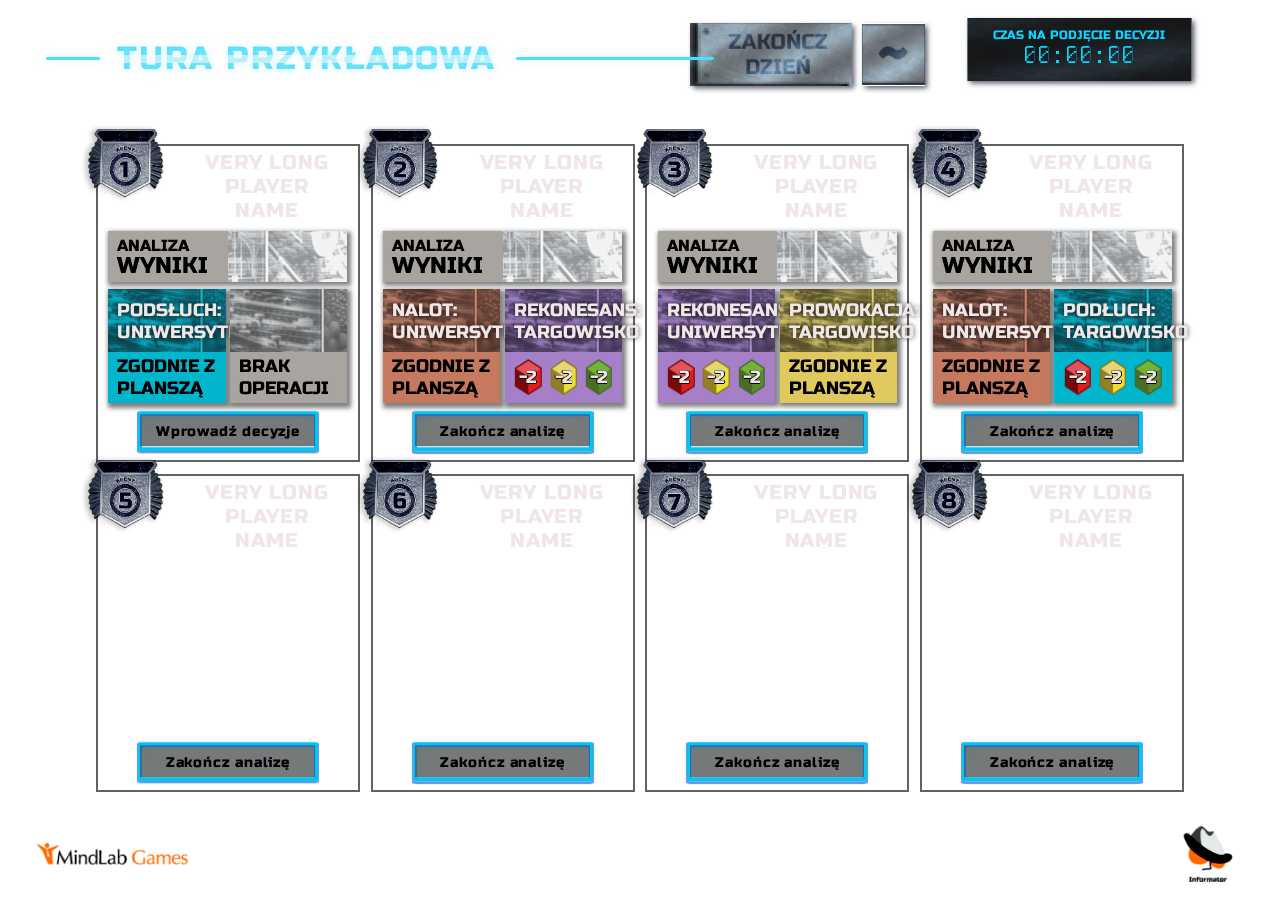
==== commit 22feb81b: "button changes" ====
--- a/analysis_look.html
+++ b/analysis_look.html
@@ -67,7 +67,7 @@
                 </div>
                
 
-                <button class="btn btn--change"><span class="btn__text">Zakończ&nbsp;analizę</span></button>
+                <button class="btn btn--change"><span class="btn__text">Wprowadź&nbsp;decyzje</span></button>
             </div>
             <div class="player-box">
                 <img class="player-box__img--smaller" src="img/2.png" alt="agent-2-badge">
--- a/sass/index.css
+++ b/sass/index.css
@@ -548,7 +548,7 @@
 }
 
 .btn--change {
-  width: 18vmin;
+  width: 20vmin;
   height: 4.4vmin;
   position: Absolute;
   top: 91%;
@@ -561,7 +561,7 @@
 
 .btn--change::before {
   content: "";
-  width: 17.4vmin;
+  width: 19.4vmin;
   height: 3.6vmin;
   z-index: -10;
   position: Absolute;
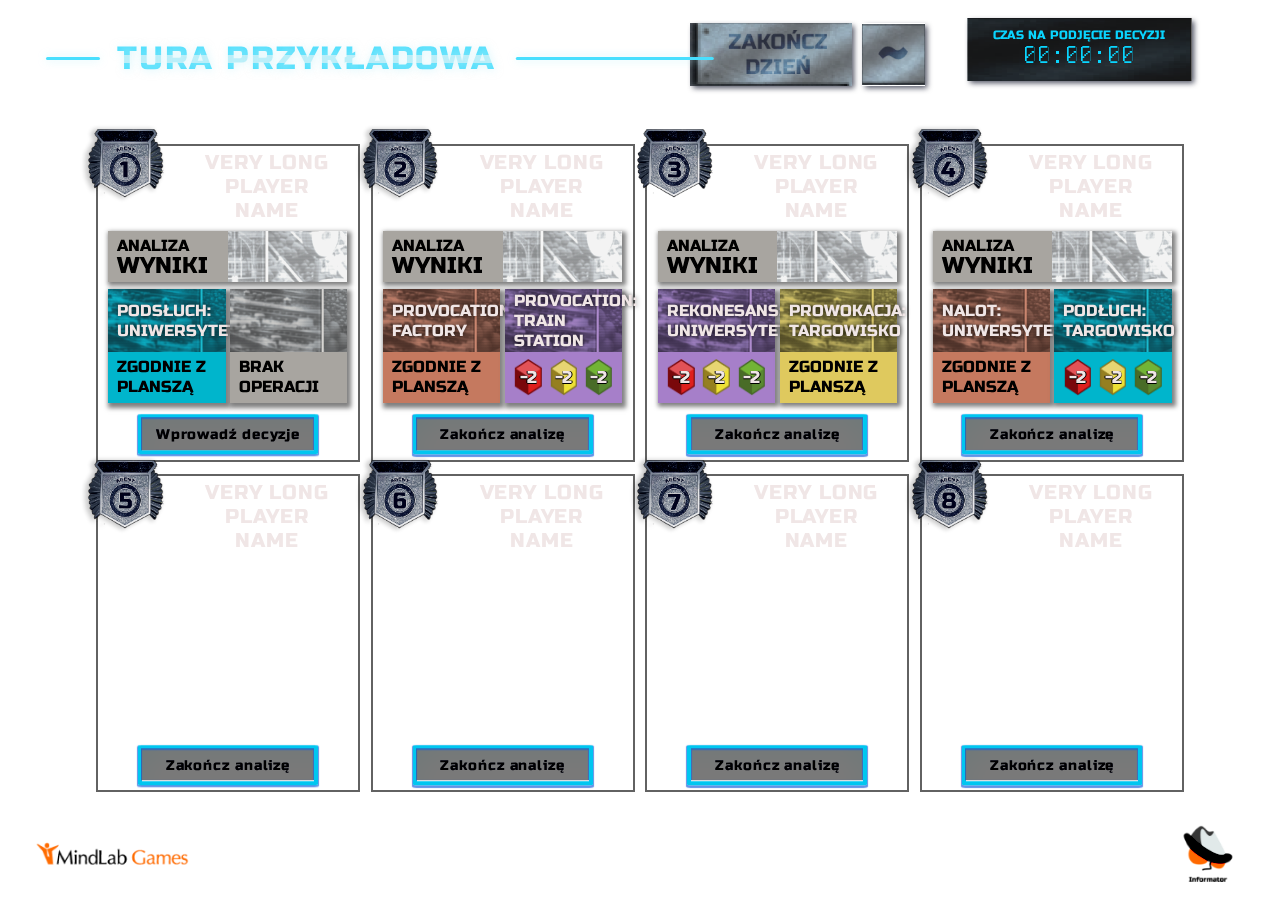
==== commit 9d108a5a: "tutorial pop-up layout" ====
--- a/analysis_look.html
+++ b/analysis_look.html
@@ -88,14 +88,14 @@
                     <div class="analysis-effect">
                         <div class="analysis-effect-left">
                             <div class="analysis-effect-top analysis-effect-top--raid">
-                                <span class="decision__text">Nalot: Uniwersytet </span></div>
+                                <span class="decision__text">Provocation: FActory </span></div>
                             <div class="analysis-effect-bottom analysis-effect-bottom--raid">
                                 <span class="decision__text">Zgodnie Z Planszą</span>
                             </div>
                         </div>
                         <div class="analysis-effect-right">
                             <div class="analysis-effect-top analysis-effect-top--recon">
-                                <span class="decision__text">Rekonesans: Targowisko</span>
+                                <span class="decision__text">Provocation: Train Station</span>
                             </div>
                             <div class="analysis-effect-bottom analysis-effect-bottom--recon">
                                 <div class="analysis__dices">
--- a/sass/index.css
+++ b/sass/index.css
@@ -137,7 +137,7 @@
   margin-left: 30vmin;
 }
 
-.heading-primary--raid {
+.heading-primary--raid-pl {
   background-image: -webkit-gradient(linear, left bottom, left top, from(#d4876d), color-stop(40%, #d4876d), color-stop(40%, #eea087), color-stop(60%, #eea087), color-stop(60%, #d4876d), to(#d4876d));
   background-image: linear-gradient(to top, #d4876d 0%, #d4876d 40%, #eea087 40%, #eea087 60%, #d4876d 60%, #d4876d 100%);
   background-clip: text;
@@ -145,7 +145,7 @@
   color: transparent;
 }
 
-.heading-primary--raid::before {
+.heading-primary--raid-pl::before {
   content: 'nalot';
   position: absolute;
   top: 0;
@@ -155,7 +155,25 @@
   text-shadow: 0.4rem 0.4rem 0.5rem rgba(0, 0, 0, 0.3);
 }
 
-.heading-primary--provocation {
+.heading-primary--raid-eng {
+  background-image: -webkit-gradient(linear, left bottom, left top, from(#d4876d), color-stop(40%, #d4876d), color-stop(40%, #eea087), color-stop(60%, #eea087), color-stop(60%, #d4876d), to(#d4876d));
+  background-image: linear-gradient(to top, #d4876d 0%, #d4876d 40%, #eea087 40%, #eea087 60%, #d4876d 60%, #d4876d 100%);
+  background-clip: text;
+  -webkit-background-clip: text;
+  color: transparent;
+}
+
+.heading-primary--raid-eng::before {
+  content: 'Raid';
+  position: absolute;
+  top: 0;
+  right: 0;
+  color: rgba(0, 0, 0, 0.1);
+  z-index: -1;
+  text-shadow: 0.4rem 0.4rem 0.5rem rgba(0, 0, 0, 0.3);
+}
+
+.heading-primary--provocation-pl {
   background-image: -webkit-gradient(linear, left bottom, left top, from(#eed86c), color-stop(40%, #eed86c), color-stop(40%, #fbff8f), color-stop(60%, #fbff8f), color-stop(60%, #eed86c), to(#eed86c));
   background-image: linear-gradient(to top, #eed86c 0%, #eed86c 40%, #fbff8f 40%, #fbff8f 60%, #eed86c 60%, #eed86c 100%);
   background-clip: text;
@@ -164,7 +182,7 @@
   position: relative;
 }
 
-.heading-primary--provocation::before {
+.heading-primary--provocation-pl::before {
   content: 'prowokacja';
   position: absolute;
   top: 0;
@@ -174,7 +192,26 @@
   text-shadow: 0.4rem 0.4rem 0.5rem rgba(0, 0, 0, 0.3);
 }
 
-.heading-primary--recon {
+.heading-primary--provocation-eng {
+  background-image: -webkit-gradient(linear, left bottom, left top, from(#eed86c), color-stop(40%, #eed86c), color-stop(40%, #fbff8f), color-stop(60%, #fbff8f), color-stop(60%, #eed86c), to(#eed86c));
+  background-image: linear-gradient(to top, #eed86c 0%, #eed86c 40%, #fbff8f 40%, #fbff8f 60%, #eed86c 60%, #eed86c 100%);
+  background-clip: text;
+  -webkit-background-clip: text;
+  color: transparent;
+  position: relative;
+}
+
+.heading-primary--provocation-eng::before {
+  content: 'provocation';
+  position: absolute;
+  top: 0;
+  right: 0;
+  color: rgba(0, 0, 0, 0.1);
+  z-index: -1;
+  text-shadow: 0.4rem 0.4rem 0.5rem rgba(0, 0, 0, 0.3);
+}
+
+.heading-primary--recon-pl {
   background-image: -webkit-gradient(linear, left bottom, left top, from(#7f5ca7), color-stop(40%, #7f5ca7), color-stop(40%, #b58dd8), color-stop(60%, #b58dd8), color-stop(60%, #7f5ca7), to(#7f5ca7));
   background-image: linear-gradient(to top, #7f5ca7 0%, #7f5ca7 40%, #b58dd8 40%, #b58dd8 60%, #7f5ca7 60%, #7f5ca7 100%);
   background-clip: text;
@@ -183,7 +220,7 @@
   position: relative;
 }
 
-.heading-primary--recon::before {
+.heading-primary--recon-pl::before {
   content: 'rekonesans';
   position: absolute;
   top: 0;
@@ -193,7 +230,26 @@
   text-shadow: 0.4rem 0.4rem 0.5rem rgba(0, 0, 0, 0.3);
 }
 
-.heading-primary--wiretapping {
+.heading-primary--recon-eng {
+  background-image: -webkit-gradient(linear, left bottom, left top, from(#7f5ca7), color-stop(40%, #7f5ca7), color-stop(40%, #b58dd8), color-stop(60%, #b58dd8), color-stop(60%, #7f5ca7), to(#7f5ca7));
+  background-image: linear-gradient(to top, #7f5ca7 0%, #7f5ca7 40%, #b58dd8 40%, #b58dd8 60%, #7f5ca7 60%, #7f5ca7 100%);
+  background-clip: text;
+  -webkit-background-clip: text;
+  color: transparent;
+  position: relative;
+}
+
+.heading-primary--recon-eng::before {
+  content: 'recon';
+  position: absolute;
+  top: 0;
+  right: 0;
+  color: rgba(0, 0, 0, 0.1);
+  z-index: -1;
+  text-shadow: 0.4rem 0.4rem 0.5rem rgba(0, 0, 0, 0.3);
+}
+
+.heading-primary--wiretapping-pl {
   background-image: -webkit-gradient(linear, left bottom, left top, from(#01c4db), color-stop(40%, #01c4db), color-stop(40%, #01eaf5), color-stop(60%, #01eaf5), color-stop(60%, #01c4db), to(#01c4db));
   background-image: linear-gradient(to top, #01c4db 0%, #01c4db 40%, #01eaf5 40%, #01eaf5 60%, #01c4db 60%, #01c4db 100%);
   background-clip: text;
@@ -202,7 +258,7 @@
   position: relative;
 }
 
-.heading-primary--wiretapping::before {
+.heading-primary--wiretapping-pl::before {
   content: 'podsłuch';
   position: absolute;
   top: 0;
@@ -212,7 +268,26 @@
   text-shadow: 0.4rem 0.4rem 0.5rem rgba(0, 0, 0, 0.3);
 }
 
-.heading-primary--training {
+.heading-primary--wiretapping-eng {
+  background-image: -webkit-gradient(linear, left bottom, left top, from(#01c4db), color-stop(40%, #01c4db), color-stop(40%, #01eaf5), color-stop(60%, #01eaf5), color-stop(60%, #01c4db), to(#01c4db));
+  background-image: linear-gradient(to top, #01c4db 0%, #01c4db 40%, #01eaf5 40%, #01eaf5 60%, #01c4db 60%, #01c4db 100%);
+  background-clip: text;
+  -webkit-background-clip: text;
+  color: transparent;
+  position: relative;
+}
+
+.heading-primary--wiretapping-eng::before {
+  content: 'wiretapping';
+  position: absolute;
+  top: 0;
+  right: 0;
+  color: rgba(0, 0, 0, 0.1);
+  z-index: -1;
+  text-shadow: 0.4rem 0.4rem 0.5rem rgba(0, 0, 0, 0.3);
+}
+
+.heading-primary--training-pl {
   background-image: -webkit-gradient(linear, left bottom, left top, from(#6c8190), color-stop(40%, #6c8190), color-stop(40%, #a3bac8), color-stop(60%, #a3bac8), color-stop(60%, #6c8190), to(#6c8190));
   background-image: linear-gradient(to top, #6c8190 0%, #6c8190 40%, #a3bac8 40%, #a3bac8 60%, #6c8190 60%, #6c8190 100%);
   background-clip: text;
@@ -221,7 +296,7 @@
   position: relative;
 }
 
-.heading-primary--training::before {
+.heading-primary--training-pl::before {
   content: 'trening';
   position: absolute;
   top: 0;
@@ -231,7 +306,26 @@
   text-shadow: 0.4rem 0.4rem 0.5rem rgba(0, 0, 0, 0.3);
 }
 
-.heading-primary--rest {
+.heading-primary--training-eng {
+  background-image: -webkit-gradient(linear, left bottom, left top, from(#6c8190), color-stop(40%, #6c8190), color-stop(40%, #a3bac8), color-stop(60%, #a3bac8), color-stop(60%, #6c8190), to(#6c8190));
+  background-image: linear-gradient(to top, #6c8190 0%, #6c8190 40%, #a3bac8 40%, #a3bac8 60%, #6c8190 60%, #6c8190 100%);
+  background-clip: text;
+  -webkit-background-clip: text;
+  color: transparent;
+  position: relative;
+}
+
+.heading-primary--training-eng::before {
+  content: 'training';
+  position: absolute;
+  top: 0;
+  right: 0;
+  color: rgba(0, 0, 0, 0.1);
+  z-index: -1;
+  text-shadow: 0.4rem 0.4rem 0.5rem rgba(0, 0, 0, 0.3);
+}
+
+.heading-primary--rest-pl {
   background-image: -webkit-gradient(linear, left bottom, left top, from(#71c299), color-stop(40%, #71c299), color-stop(40%, #a7e9cd), color-stop(60%, #a7e9cd), color-stop(60%, #71c299), to(#71c299));
   background-image: linear-gradient(to top, #71c299 0%, #71c299 40%, #a7e9cd 40%, #a7e9cd 60%, #71c299 60%, #71c299 100%);
   background-clip: text;
@@ -242,7 +336,7 @@
   max-width: 50%;
 }
 
-.heading-primary--rest::before {
+.heading-primary--rest-pl::before {
   content: 'Odpoczynek';
   position: absolute;
   top: 0;
@@ -252,10 +346,10 @@
   text-shadow: 0.4rem 0.4rem 0.5rem rgba(0, 0, 0, 0.3);
 }
 
-.heading-primary--rest::after {
+.heading-primary--rest-pl::after {
   content: "";
-  width: 3vmin;
-  height: .15vmin;
+  width: 5vmin;
+  height: .2vmin;
   border-radius: 5px;
   position: absolute;
   background: #d4876d;
@@ -263,11 +357,47 @@
           box-shadow: 0rem 0rem 1rem rgba(0, 0, 0, 0.7);
   top: 45%;
   right: 0;
-  -webkit-transform: translatex(110%);
-          transform: translatex(110%);
-}
-
-.heading-primary--observation {
+  -webkit-transform: translatex(115%);
+          transform: translatex(115%);
+}
+
+.heading-primary--rest-eng {
+  background-image: -webkit-gradient(linear, left bottom, left top, from(#71c299), color-stop(40%, #71c299), color-stop(40%, #a7e9cd), color-stop(60%, #a7e9cd), color-stop(60%, #71c299), to(#71c299));
+  background-image: linear-gradient(to top, #71c299 0%, #71c299 40%, #a7e9cd 40%, #a7e9cd 60%, #71c299 60%, #71c299 100%);
+  background-clip: text;
+  -webkit-background-clip: text;
+  color: transparent;
+  position: relative;
+  display: inline-block;
+  max-width: 50%;
+}
+
+.heading-primary--rest-eng::before {
+  content: 'Rest';
+  position: absolute;
+  top: 0;
+  right: 0;
+  color: rgba(0, 0, 0, 0.1);
+  z-index: -1;
+  text-shadow: 0.4rem 0.4rem 0.5rem rgba(0, 0, 0, 0.3);
+}
+
+.heading-primary--rest-eng::after {
+  content: "";
+  width: 21vmin;
+  height: .2vmin;
+  border-radius: 5px;
+  position: absolute;
+  background: #d4876d;
+  -webkit-box-shadow: 0rem 0rem 1rem rgba(0, 0, 0, 0.7);
+          box-shadow: 0rem 0rem 1rem rgba(0, 0, 0, 0.7);
+  top: 45%;
+  right: 0;
+  -webkit-transform: translatex(105%);
+          transform: translatex(105%);
+}
+
+.heading-primary--observation-pl {
   background-image: -webkit-gradient(linear, left bottom, left top, from(#f2f2f2), color-stop(40%, #f2f2f2), color-stop(40%, #b7b2b2), color-stop(60%, #b7b2b2), color-stop(60%, #f2f2f2), to(#f2f2f2));
   background-image: linear-gradient(to top, #f2f2f2 0%, #f2f2f2 40%, #b7b2b2 40%, #b7b2b2 60%, #f2f2f2 60%, #f2f2f2 100%);
   background-clip: text;
@@ -277,7 +407,7 @@
   max-width: 50%;
 }
 
-.heading-primary--observation::before {
+.heading-primary--observation-pl::before {
   content: 'Obserwacja';
   position: absolute;
   top: 0;
@@ -287,10 +417,10 @@
   text-shadow: 0.4rem 0.4rem 0.5rem rgba(0, 0, 0, 0.3);
 }
 
-.heading-primary--observation::after {
+.heading-primary--observation-pl::after {
   content: "";
-  width: 3vmin;
-  height: .1vmin;
+  width: 5vmin;
+  height: .2vmin;
   border-radius: 5px;
   position: absolute;
   background: #d4876d;
@@ -298,11 +428,46 @@
           box-shadow: 0rem 0rem 1rem rgba(0, 0, 0, 0.7);
   top: 45%;
   right: 0;
-  -webkit-transform: translatex(110%);
-          transform: translatex(110%);
-}
-
-.heading-primary--analysis {
+  -webkit-transform: translatex(115%);
+          transform: translatex(115%);
+}
+
+.heading-primary--observation-eng {
+  background-image: -webkit-gradient(linear, left bottom, left top, from(#f2f2f2), color-stop(40%, #f2f2f2), color-stop(40%, #b7b2b2), color-stop(60%, #b7b2b2), color-stop(60%, #f2f2f2), to(#f2f2f2));
+  background-image: linear-gradient(to top, #f2f2f2 0%, #f2f2f2 40%, #b7b2b2 40%, #b7b2b2 60%, #f2f2f2 60%, #f2f2f2 100%);
+  background-clip: text;
+  -webkit-background-clip: text;
+  color: transparent;
+  position: relative;
+  max-width: 50%;
+}
+
+.heading-primary--observation-eng::before {
+  content: 'Observation';
+  position: absolute;
+  top: 0;
+  right: 0;
+  color: rgba(0, 0, 0, 0.1);
+  z-index: -1;
+  text-shadow: 0.4rem 0.4rem 0.5rem rgba(0, 0, 0, 0.3);
+}
+
+.heading-primary--observation-eng::after {
+  content: "";
+  width: 3.8vmin;
+  height: .2vmin;
+  border-radius: 5px;
+  position: absolute;
+  background: #d4876d;
+  -webkit-box-shadow: 0rem 0rem 1rem rgba(0, 0, 0, 0.7);
+          box-shadow: 0rem 0rem 1rem rgba(0, 0, 0, 0.7);
+  top: 45%;
+  right: 0;
+  -webkit-transform: translatex(112%);
+          transform: translatex(112%);
+}
+
+.heading-primary--analysis-pl {
   background-image: -webkit-gradient(linear, left bottom, left top, from(#b7b4ae), color-stop(40%, #b7b4ae), color-stop(40%, #e3e1dd), color-stop(60%, #e3e1dd), color-stop(60%, #b7b4ae), to(#b7b4ae));
   background-image: linear-gradient(to top, #b7b4ae 0%, #b7b4ae 40%, #e3e1dd 40%, #e3e1dd 60%, #b7b4ae 60%, #b7b4ae 100%);
   background-clip: text;
@@ -312,7 +477,7 @@
   max-width: 50%;
 }
 
-.heading-primary--analysis::before {
+.heading-primary--analysis-pl::before {
   content: 'Analiza';
   position: absolute;
   top: 0;
@@ -322,7 +487,42 @@
   text-shadow: 0.4rem 0.4rem 0.5rem rgba(0, 0, 0, 0.3);
 }
 
-.heading-primary--analysis::after {
+.heading-primary--analysis-pl::after {
+  content: "";
+  width: 13vmin;
+  height: .2vmin;
+  border-radius: 5px;
+  position: absolute;
+  background: #d4876d;
+  -webkit-box-shadow: 0rem 0rem 1rem rgba(0, 0, 0, 0.7);
+          box-shadow: 0rem 0rem 1rem rgba(0, 0, 0, 0.7);
+  top: 45%;
+  right: 0;
+  -webkit-transform: translatex(110%);
+          transform: translatex(110%);
+}
+
+.heading-primary--analysis-eng {
+  background-image: -webkit-gradient(linear, left bottom, left top, from(#b7b4ae), color-stop(40%, #b7b4ae), color-stop(40%, #e3e1dd), color-stop(60%, #e3e1dd), color-stop(60%, #b7b4ae), to(#b7b4ae));
+  background-image: linear-gradient(to top, #b7b4ae 0%, #b7b4ae 40%, #e3e1dd 40%, #e3e1dd 60%, #b7b4ae 60%, #b7b4ae 100%);
+  background-clip: text;
+  -webkit-background-clip: text;
+  color: transparent;
+  position: relative;
+  max-width: 50%;
+}
+
+.heading-primary--analysis-eng::before {
+  content: 'Analysis';
+  position: absolute;
+  top: 0;
+  right: 0;
+  color: rgba(0, 0, 0, 0.1);
+  z-index: -1;
+  text-shadow: 0.4rem 0.4rem 0.5rem rgba(0, 0, 0, 0.3);
+}
+
+.heading-primary--analysis-eng::after {
   content: "";
   width: 11vmin;
   height: .2vmin;
@@ -333,8 +533,8 @@
           box-shadow: 0rem 0rem 1rem rgba(0, 0, 0, 0.7);
   top: 45%;
   right: 0;
-  -webkit-transform: translatex(105%);
-          transform: translatex(105%);
+  -webkit-transform: translatex(110%);
+          transform: translatex(110%);
 }
 
 .heading-secondary {
@@ -407,14 +607,14 @@
 }
 
 .decision__text {
-  font-size: 2vmin;
+  font-size: 1.8vmin;
   text-transform: uppercase;
   font-weight: 400;
-  padding-left: 1vmin;
+  padding: 1vmin;
 }
 
 .dice__text {
-  font-size: 2vmin;
+  font-size: 1.9vmin;
   text-transform: uppercase;
   font-weight: 400;
   color: #fff5f5;
@@ -461,6 +661,7 @@
   letter-spacing: .1vmin;
   display: inline-block;
   margin-bottom: 1vmin;
+  margin-top: 1vmin;
 }
 
 .information__text--float {
@@ -551,7 +752,7 @@
   width: 20vmin;
   height: 4.4vmin;
   position: Absolute;
-  top: 91%;
+  top: 92%;
   left: 50%;
   -webkit-transform: translate(-50%, -50%);
           transform: translate(-50%, -50%);
@@ -561,27 +762,27 @@
 
 .btn--change::before {
   content: "";
-  width: 19.4vmin;
+  width: 19.2vmin;
   height: 3.6vmin;
   z-index: -10;
   position: Absolute;
   z-index: -1;
   top: -4%;
-  left: -1%;
+  left: -.5%;
 }
 
 .btn--accept {
   width: 16vmin;
   height: 4vmin;
   position: Absolute;
-  top: 82%;
+  top: 79%;
   left: 46%;
 }
 
 .btn--accept::before {
   content: "";
   width: 15.3vmin;
-  height: 3.3vmin;
+  height: 3.1vmin;
   z-index: -2;
   position: Absolute;
   top: -3%;
@@ -858,7 +1059,7 @@
 .btn-information, .btn-information:link, .btn-information:visited {
   position: absolute;
   top: 40%;
-  left: 85%;
+  left: 83%;
   cursor: pointer;
   height: 10vmin;
   width: 10vmin;
@@ -991,31 +1192,36 @@
       grid-template-rows: repeat(2, 1fr);
 }
 
-.action--raid {
+.action--raid-pl,
+.action--raid-eng {
   -ms-grid-row: 1;
   -ms-grid-column: 1;
   grid-area: raid;
 }
 
-.action--provocation {
+.action--provocation-pl,
+.action--provocation-eng {
   -ms-grid-row: 2;
   -ms-grid-column: 1;
   grid-area: provocation;
 }
 
-.action--recon {
+.action--recon-pl,
+.action--recon-eng {
   -ms-grid-row: 3;
   -ms-grid-column: 1;
   grid-area: recon;
 }
 
-.action--wiretapping {
+.action--wiretapping-pl,
+.action--wiretapping-eng {
   -ms-grid-row: 4;
   -ms-grid-column: 1;
   grid-area: wiretapping;
 }
 
-.action--training {
+.action--training-pl,
+.action--training-eng {
   -ms-grid-row: 1;
   -ms-grid-row-span: 2;
   -ms-grid-column: 2;
@@ -1661,6 +1867,7 @@
   position: relative;
   -webkit-backface-visibility: hidden;
           backface-visibility: hidden;
+  resize: none;
 }
 
 .form__name .name-input::-webkit-input-placeholder {
@@ -1712,31 +1919,32 @@
 .form__name:hover .form__name-icon,
 .form__name:focus .form__name-icon {
   opacity: 1;
+  cursor: pointer;
 }
 
 .action {
   margin: 3vmin 0;
 }
 
-.action--raid, .action--provocation, .action--recon, .action--wiretapping, .action--training {
-  position: relative;
-}
-
-.action--raid-header, .action--provocation-header, .action--recon-header, .action--wiretapping-header, .action--training-header {
+.action--raid, .action--provocation, .action--recon, .action--wiretapping, .action--training, .action--raid-pl, .action--provocation-pl, .action--recon-pl, .action--wiretapping-pl, .action--training-pl, .action--raid-eng, .action--provocation-eng, .action--recon-eng, .action--wiretapping-eng, .action--training-eng {
+  position: relative;
+}
+
+.action--raid-header, .action--provocation-header, .action--recon-header, .action--wiretapping-header, .action--training-header, .action--raid-pl-header, .action--provocation-pl-header, .action--recon-pl-header, .action--wiretapping-pl-header, .action--training-pl-header, .action--raid-eng-header, .action--provocation-eng-header, .action--recon-eng-header, .action--wiretapping-eng-header, .action--training-eng-header {
   position: absolute;
   left: 50%;
   -webkit-transform: translate(-50%, -50%);
           transform: translate(-50%, -50%);
 }
 
-.action--raid {
+.action--raid-pl {
   background: -webkit-gradient(linear, left top, right top, color-stop(0.2vmin, #d4876d), color-stop(0.2vmin, transparent)) 0 0, -webkit-gradient(linear, left top, left bottom, color-stop(0.2vmin, #d4876d), color-stop(0.2vmin, transparent)) 0 0, -webkit-gradient(linear, right top, left top, color-stop(0.2vmin, #d4876d), color-stop(0.2vmin, transparent)) 100% 0, -webkit-gradient(linear, left top, left bottom, color-stop(0.2vmin, #d4876d), color-stop(0.2vmin, transparent)) 100% 0, -webkit-gradient(linear, right top, left top, color-stop(0.2vmin, #d4876d), color-stop(0.2vmin, transparent)) 100% 100%, -webkit-gradient(linear, left bottom, left top, color-stop(0.2vmin, #d4876d), color-stop(0.2vmin, transparent)) 100% 100%, -webkit-gradient(linear, left top, right top, color-stop(0.2vmin, #d4876d), color-stop(0.2vmin, transparent)) 0 100%, -webkit-gradient(linear, left bottom, left top, color-stop(0.2vmin, #d4876d), color-stop(0.2vmin, transparent)) 0 100%;
   background: linear-gradient(to right, #d4876d 0.2vmin, transparent 0.2vmin) 0 0, linear-gradient(to bottom, #d4876d 0.2vmin, transparent 0.2vmin) 0 0, linear-gradient(to left, #d4876d 0.2vmin, transparent 0.2vmin) 100% 0, linear-gradient(to bottom, #d4876d 0.2vmin, transparent 0.2vmin) 100% 0, linear-gradient(to left, #d4876d 0.2vmin, transparent 0.2vmin) 100% 100%, linear-gradient(to top, #d4876d 0.2vmin, transparent 0.2vmin) 100% 100%, linear-gradient(to right, #d4876d 0.2vmin, transparent 0.2vmin) 0 100%, linear-gradient(to top, #d4876d 0.2vmin, transparent 0.2vmin) 0 100%;
   background-repeat: no-repeat;
   background-size: 0.2vmin 8vmin, 36% 1vmin, 1vmin 8vmin, 36% 1vmin, 1vmin 0vmin, 2vmin 0.2vmin, 0.2vmin 0vmin, 2vmin 0.2vmin;
 }
 
-.action--raid::before {
+.action--raid-pl::before {
   content: '';
   position: absolute;
   top: 0;
@@ -1748,7 +1956,7 @@
           box-shadow: rgba(0, 0, 0, 0.3) -0.3vmin -0.3vmin 0.8vmin;
 }
 
-.action--raid::after {
+.action--raid-pl::after {
   content: '';
   position: absolute;
   top: 0;
@@ -1760,14 +1968,83 @@
           box-shadow: rgba(0, 0, 0, 0.3) 0.3vmin -0.3vmin 0.8vmin;
 }
 
-.action--provocation {
+.action--raid-pl-tutorial {
+  background: -webkit-gradient(linear, left top, right top, color-stop(0.2vmin, #d4876d), color-stop(0.2vmin, transparent)) 0 0, -webkit-gradient(linear, left top, left bottom, color-stop(0.2vmin, #d4876d), color-stop(0.2vmin, transparent)) 0 0, -webkit-gradient(linear, right top, left top, color-stop(0.2vmin, #d4876d), color-stop(0.2vmin, transparent)) 100% 0, -webkit-gradient(linear, left top, left bottom, color-stop(0.2vmin, #d4876d), color-stop(0.2vmin, transparent)) 100% 0, -webkit-gradient(linear, right top, left top, color-stop(0.2vmin, #d4876d), color-stop(0.2vmin, transparent)) 100% 100%, -webkit-gradient(linear, left bottom, left top, color-stop(0.2vmin, #d4876d), color-stop(0.2vmin, transparent)) 100% 100%, -webkit-gradient(linear, left top, right top, color-stop(0.2vmin, #d4876d), color-stop(0.2vmin, transparent)) 0 100%, -webkit-gradient(linear, left bottom, left top, color-stop(0.2vmin, #d4876d), color-stop(0.2vmin, transparent)) 0 100%;
+  background: linear-gradient(to right, #d4876d 0.2vmin, transparent 0.2vmin) 0 0, linear-gradient(to bottom, #d4876d 0.2vmin, transparent 0.2vmin) 0 0, linear-gradient(to left, #d4876d 0.2vmin, transparent 0.2vmin) 100% 0, linear-gradient(to bottom, #d4876d 0.2vmin, transparent 0.2vmin) 100% 0, linear-gradient(to left, #d4876d 0.2vmin, transparent 0.2vmin) 100% 100%, linear-gradient(to top, #d4876d 0.2vmin, transparent 0.2vmin) 100% 100%, linear-gradient(to right, #d4876d 0.2vmin, transparent 0.2vmin) 0 100%, linear-gradient(to top, #d4876d 0.2vmin, transparent 0.2vmin) 0 100%;
+  background-repeat: no-repeat;
+  background-size: 0.2vmin 8vmin, 36% 1vmin, 1vmin 8vmin, 36% 1vmin, 1vmin 0vmin, 41vmin 0.2vmin, 0.2vmin 0vmin, 2vmin 0.2vmin;
+}
+
+.action--raid-pl-tutorial::after {
+  content: '';
+  position: absolute;
+  top: 0;
+  right: 0;
+  width: 65%;
+  height: 100%;
+  z-index: -1;
+  -webkit-box-shadow: rgba(0, 0, 0, 0.3) 0.3vmin 0.3vmin 0.8vmin;
+          box-shadow: rgba(0, 0, 0, 0.3) 0.3vmin 0.3vmin 0.8vmin;
+}
+
+.action--raid-eng {
+  background: -webkit-gradient(linear, left top, right top, color-stop(0.2vmin, #d4876d), color-stop(0.2vmin, transparent)) 0 0, -webkit-gradient(linear, left top, left bottom, color-stop(0.2vmin, #d4876d), color-stop(0.2vmin, transparent)) 0 0, -webkit-gradient(linear, right top, left top, color-stop(0.2vmin, #d4876d), color-stop(0.2vmin, transparent)) 100% 0, -webkit-gradient(linear, left top, left bottom, color-stop(0.2vmin, #d4876d), color-stop(0.2vmin, transparent)) 100% 0, -webkit-gradient(linear, right top, left top, color-stop(0.2vmin, #d4876d), color-stop(0.2vmin, transparent)) 100% 100%, -webkit-gradient(linear, left bottom, left top, color-stop(0.2vmin, #d4876d), color-stop(0.2vmin, transparent)) 100% 100%, -webkit-gradient(linear, left top, right top, color-stop(0.2vmin, #d4876d), color-stop(0.2vmin, transparent)) 0 100%, -webkit-gradient(linear, left bottom, left top, color-stop(0.2vmin, #d4876d), color-stop(0.2vmin, transparent)) 0 100%;
+  background: linear-gradient(to right, #d4876d 0.2vmin, transparent 0.2vmin) 0 0, linear-gradient(to bottom, #d4876d 0.2vmin, transparent 0.2vmin) 0 0, linear-gradient(to left, #d4876d 0.2vmin, transparent 0.2vmin) 100% 0, linear-gradient(to bottom, #d4876d 0.2vmin, transparent 0.2vmin) 100% 0, linear-gradient(to left, #d4876d 0.2vmin, transparent 0.2vmin) 100% 100%, linear-gradient(to top, #d4876d 0.2vmin, transparent 0.2vmin) 100% 100%, linear-gradient(to right, #d4876d 0.2vmin, transparent 0.2vmin) 0 100%, linear-gradient(to top, #d4876d 0.2vmin, transparent 0.2vmin) 0 100%;
+  background-repeat: no-repeat;
+  background-size: 0.2vmin 8vmin, 40% 1vmin, 1vmin 8vmin, 40% 1vmin, 1vmin 0vmin, 2vmin 0.2vmin, 0.2vmin 0vmin, 2vmin 0.2vmin;
+}
+
+.action--raid-eng::before {
+  content: '';
+  position: absolute;
+  top: 0;
+  left: 0;
+  width: 40%;
+  height: 100%;
+  z-index: -1;
+  -webkit-box-shadow: rgba(0, 0, 0, 0.3) -0.3vmin -0.3vmin 0.8vmin;
+          box-shadow: rgba(0, 0, 0, 0.3) -0.3vmin -0.3vmin 0.8vmin;
+}
+
+.action--raid-eng::after {
+  content: '';
+  position: absolute;
+  top: 0;
+  right: 0;
+  width: 40%;
+  height: 100%;
+  z-index: -1;
+  -webkit-box-shadow: rgba(0, 0, 0, 0.3) 0.3vmin -0.3vmin 0.8vmin;
+          box-shadow: rgba(0, 0, 0, 0.3) 0.3vmin -0.3vmin 0.8vmin;
+}
+
+.action--raid-eng-tutorial {
+  background: -webkit-gradient(linear, left top, right top, color-stop(0.2vmin, #d4876d), color-stop(0.2vmin, transparent)) 0 0, -webkit-gradient(linear, left top, left bottom, color-stop(0.2vmin, #d4876d), color-stop(0.2vmin, transparent)) 0 0, -webkit-gradient(linear, right top, left top, color-stop(0.2vmin, #d4876d), color-stop(0.2vmin, transparent)) 100% 0, -webkit-gradient(linear, left top, left bottom, color-stop(0.2vmin, #d4876d), color-stop(0.2vmin, transparent)) 100% 0, -webkit-gradient(linear, right top, left top, color-stop(0.2vmin, #d4876d), color-stop(0.2vmin, transparent)) 100% 100%, -webkit-gradient(linear, left bottom, left top, color-stop(0.2vmin, #d4876d), color-stop(0.2vmin, transparent)) 100% 100%, -webkit-gradient(linear, left top, right top, color-stop(0.2vmin, #d4876d), color-stop(0.2vmin, transparent)) 0 100%, -webkit-gradient(linear, left bottom, left top, color-stop(0.2vmin, #d4876d), color-stop(0.2vmin, transparent)) 0 100%;
+  background: linear-gradient(to right, #d4876d 0.2vmin, transparent 0.2vmin) 0 0, linear-gradient(to bottom, #d4876d 0.2vmin, transparent 0.2vmin) 0 0, linear-gradient(to left, #d4876d 0.2vmin, transparent 0.2vmin) 100% 0, linear-gradient(to bottom, #d4876d 0.2vmin, transparent 0.2vmin) 100% 0, linear-gradient(to left, #d4876d 0.2vmin, transparent 0.2vmin) 100% 100%, linear-gradient(to top, #d4876d 0.2vmin, transparent 0.2vmin) 100% 100%, linear-gradient(to right, #d4876d 0.2vmin, transparent 0.2vmin) 0 100%, linear-gradient(to top, #d4876d 0.2vmin, transparent 0.2vmin) 0 100%;
+  background-repeat: no-repeat;
+  background-size: 0.2vmin 8vmin, 40% 1vmin, 1vmin 8vmin, 40% 1vmin, 1vmin 0vmin, 41vmin 0.2vmin, 0.2vmin 0vmin, 2vmin 0.2vmin;
+}
+
+.action--raid-eng-tutorial::after {
+  content: '';
+  position: absolute;
+  top: 0;
+  right: 0;
+  width: 65%;
+  height: 100%;
+  z-index: -1;
+  -webkit-box-shadow: rgba(0, 0, 0, 0.3) 0.3vmin 0.3vmin 0.8vmin;
+          box-shadow: rgba(0, 0, 0, 0.3) 0.3vmin 0.3vmin 0.8vmin;
+}
+
+.action--provocation-pl {
   background: -webkit-gradient(linear, left top, right top, color-stop(0.2vmin, #eed86c), color-stop(0.2vmin, transparent)) 0 0, -webkit-gradient(linear, left top, left bottom, color-stop(0.2vmin, #eed86c), color-stop(0.2vmin, transparent)) 0 0, -webkit-gradient(linear, right top, left top, color-stop(0.2vmin, #eed86c), color-stop(0.2vmin, transparent)) 100% 0, -webkit-gradient(linear, left top, left bottom, color-stop(0.2vmin, #eed86c), color-stop(0.2vmin, transparent)) 100% 0, -webkit-gradient(linear, right top, left top, color-stop(0.2vmin, #eed86c), color-stop(0.2vmin, transparent)) 100% 100%, -webkit-gradient(linear, left bottom, left top, color-stop(0.2vmin, #eed86c), color-stop(0.2vmin, transparent)) 100% 100%, -webkit-gradient(linear, left top, right top, color-stop(0.2vmin, #eed86c), color-stop(0.2vmin, transparent)) 0 100%, -webkit-gradient(linear, left bottom, left top, color-stop(0.2vmin, #eed86c), color-stop(0.2vmin, transparent)) 0 100%;
   background: linear-gradient(to right, #eed86c 0.2vmin, transparent 0.2vmin) 0 0, linear-gradient(to bottom, #eed86c 0.2vmin, transparent 0.2vmin) 0 0, linear-gradient(to left, #eed86c 0.2vmin, transparent 0.2vmin) 100% 0, linear-gradient(to bottom, #eed86c 0.2vmin, transparent 0.2vmin) 100% 0, linear-gradient(to left, #eed86c 0.2vmin, transparent 0.2vmin) 100% 100%, linear-gradient(to top, #eed86c 0.2vmin, transparent 0.2vmin) 100% 100%, linear-gradient(to right, #eed86c 0.2vmin, transparent 0.2vmin) 0 100%, linear-gradient(to top, #eed86c 0.2vmin, transparent 0.2vmin) 0 100%;
   background-repeat: no-repeat;
   background-size: 0.2vmin 8vmin, 25% 1vmin, 1vmin 8vmin, 25% 1vmin, 1vmin 0vmin, 2vmin 0.2vmin, 0.2vmin 0vmin, 2vmin 0.2vmin;
 }
 
-.action--provocation::before {
+.action--provocation-pl::before {
   content: '';
   position: absolute;
   top: 0;
@@ -1779,7 +2056,7 @@
           box-shadow: rgba(0, 0, 0, 0.3) -0.3vmin -0.3vmin 0.8vmin;
 }
 
-.action--provocation::after {
+.action--provocation-pl::after {
   content: '';
   position: absolute;
   top: 0;
@@ -1791,14 +2068,83 @@
           box-shadow: rgba(0, 0, 0, 0.3) 0.3vmin -0.3vmin 0.8vmin;
 }
 
-.action--recon {
+.action--provocation-pl-tutorial {
+  background: -webkit-gradient(linear, left top, right top, color-stop(0.2vmin, #eed86c), color-stop(0.2vmin, transparent)) 0 0, -webkit-gradient(linear, left top, left bottom, color-stop(0.2vmin, #eed86c), color-stop(0.2vmin, transparent)) 0 0, -webkit-gradient(linear, right top, left top, color-stop(0.2vmin, #eed86c), color-stop(0.2vmin, transparent)) 100% 0, -webkit-gradient(linear, left top, left bottom, color-stop(0.2vmin, #eed86c), color-stop(0.2vmin, transparent)) 100% 0, -webkit-gradient(linear, right top, left top, color-stop(0.2vmin, #eed86c), color-stop(0.2vmin, transparent)) 100% 100%, -webkit-gradient(linear, left bottom, left top, color-stop(0.2vmin, #eed86c), color-stop(0.2vmin, transparent)) 100% 100%, -webkit-gradient(linear, left top, right top, color-stop(0.2vmin, #eed86c), color-stop(0.2vmin, transparent)) 0 100%, -webkit-gradient(linear, left bottom, left top, color-stop(0.2vmin, #eed86c), color-stop(0.2vmin, transparent)) 0 100%;
+  background: linear-gradient(to right, #eed86c 0.2vmin, transparent 0.2vmin) 0 0, linear-gradient(to bottom, #eed86c 0.2vmin, transparent 0.2vmin) 0 0, linear-gradient(to left, #eed86c 0.2vmin, transparent 0.2vmin) 100% 0, linear-gradient(to bottom, #eed86c 0.2vmin, transparent 0.2vmin) 100% 0, linear-gradient(to left, #eed86c 0.2vmin, transparent 0.2vmin) 100% 100%, linear-gradient(to top, #eed86c 0.2vmin, transparent 0.2vmin) 100% 100%, linear-gradient(to right, #eed86c 0.2vmin, transparent 0.2vmin) 0 100%, linear-gradient(to top, #eed86c 0.2vmin, transparent 0.2vmin) 0 100%;
+  background-repeat: no-repeat;
+  background-size: 0.2vmin 8vmin, 25% 1vmin, 1vmin 8vmin, 25% 1vmin, 1vmin 0vmin, 41vmin 0.2vmin, 0.2vmin 0vmin, 2vmin 0.2vmin;
+}
+
+.action--provocation-pl-tutorial::after {
+  content: '';
+  position: absolute;
+  top: 0;
+  right: 0;
+  width: 65%;
+  height: 100%;
+  z-index: -1;
+  -webkit-box-shadow: rgba(0, 0, 0, 0.3) 0.3vmin 0.3vmin 0.8vmin;
+          box-shadow: rgba(0, 0, 0, 0.3) 0.3vmin 0.3vmin 0.8vmin;
+}
+
+.action--provocation-eng {
+  background: -webkit-gradient(linear, left top, right top, color-stop(0.2vmin, #eed86c), color-stop(0.2vmin, transparent)) 0 0, -webkit-gradient(linear, left top, left bottom, color-stop(0.2vmin, #eed86c), color-stop(0.2vmin, transparent)) 0 0, -webkit-gradient(linear, right top, left top, color-stop(0.2vmin, #eed86c), color-stop(0.2vmin, transparent)) 100% 0, -webkit-gradient(linear, left top, left bottom, color-stop(0.2vmin, #eed86c), color-stop(0.2vmin, transparent)) 100% 0, -webkit-gradient(linear, right top, left top, color-stop(0.2vmin, #eed86c), color-stop(0.2vmin, transparent)) 100% 100%, -webkit-gradient(linear, left bottom, left top, color-stop(0.2vmin, #eed86c), color-stop(0.2vmin, transparent)) 100% 100%, -webkit-gradient(linear, left top, right top, color-stop(0.2vmin, #eed86c), color-stop(0.2vmin, transparent)) 0 100%, -webkit-gradient(linear, left bottom, left top, color-stop(0.2vmin, #eed86c), color-stop(0.2vmin, transparent)) 0 100%;
+  background: linear-gradient(to right, #eed86c 0.2vmin, transparent 0.2vmin) 0 0, linear-gradient(to bottom, #eed86c 0.2vmin, transparent 0.2vmin) 0 0, linear-gradient(to left, #eed86c 0.2vmin, transparent 0.2vmin) 100% 0, linear-gradient(to bottom, #eed86c 0.2vmin, transparent 0.2vmin) 100% 0, linear-gradient(to left, #eed86c 0.2vmin, transparent 0.2vmin) 100% 100%, linear-gradient(to top, #eed86c 0.2vmin, transparent 0.2vmin) 100% 100%, linear-gradient(to right, #eed86c 0.2vmin, transparent 0.2vmin) 0 100%, linear-gradient(to top, #eed86c 0.2vmin, transparent 0.2vmin) 0 100%;
+  background-repeat: no-repeat;
+  background-size: 0.2vmin 8vmin, 26% 1vmin, 1vmin 8vmin, 26% 1vmin, 1vmin 0vmin, 2vmin 0.2vmin, 0.2vmin 0vmin, 2vmin 0.2vmin;
+}
+
+.action--provocation-eng::before {
+  content: '';
+  position: absolute;
+  top: 0;
+  left: 0;
+  width: 27%;
+  height: 100%;
+  z-index: -1;
+  -webkit-box-shadow: rgba(0, 0, 0, 0.3) -0.3vmin -0.3vmin 0.8vmin;
+          box-shadow: rgba(0, 0, 0, 0.3) -0.3vmin -0.3vmin 0.8vmin;
+}
+
+.action--provocation-eng::after {
+  content: '';
+  position: absolute;
+  top: 0;
+  right: 0;
+  width: 27%;
+  height: 100%;
+  z-index: -1;
+  -webkit-box-shadow: rgba(0, 0, 0, 0.3) 0.3vmin -0.3vmin 0.8vmin;
+          box-shadow: rgba(0, 0, 0, 0.3) 0.3vmin -0.3vmin 0.8vmin;
+}
+
+.action--provocation-eng-tutorial {
+  background: -webkit-gradient(linear, left top, right top, color-stop(0.2vmin, #eed86c), color-stop(0.2vmin, transparent)) 0 0, -webkit-gradient(linear, left top, left bottom, color-stop(0.2vmin, #eed86c), color-stop(0.2vmin, transparent)) 0 0, -webkit-gradient(linear, right top, left top, color-stop(0.2vmin, #eed86c), color-stop(0.2vmin, transparent)) 100% 0, -webkit-gradient(linear, left top, left bottom, color-stop(0.2vmin, #eed86c), color-stop(0.2vmin, transparent)) 100% 0, -webkit-gradient(linear, right top, left top, color-stop(0.2vmin, #eed86c), color-stop(0.2vmin, transparent)) 100% 100%, -webkit-gradient(linear, left bottom, left top, color-stop(0.2vmin, #eed86c), color-stop(0.2vmin, transparent)) 100% 100%, -webkit-gradient(linear, left top, right top, color-stop(0.2vmin, #eed86c), color-stop(0.2vmin, transparent)) 0 100%, -webkit-gradient(linear, left bottom, left top, color-stop(0.2vmin, #eed86c), color-stop(0.2vmin, transparent)) 0 100%;
+  background: linear-gradient(to right, #eed86c 0.2vmin, transparent 0.2vmin) 0 0, linear-gradient(to bottom, #eed86c 0.2vmin, transparent 0.2vmin) 0 0, linear-gradient(to left, #eed86c 0.2vmin, transparent 0.2vmin) 100% 0, linear-gradient(to bottom, #eed86c 0.2vmin, transparent 0.2vmin) 100% 0, linear-gradient(to left, #eed86c 0.2vmin, transparent 0.2vmin) 100% 100%, linear-gradient(to top, #eed86c 0.2vmin, transparent 0.2vmin) 100% 100%, linear-gradient(to right, #eed86c 0.2vmin, transparent 0.2vmin) 0 100%, linear-gradient(to top, #eed86c 0.2vmin, transparent 0.2vmin) 0 100%;
+  background-repeat: no-repeat;
+  background-size: 0.2vmin 8vmin, 26% 1vmin, 1vmin 8vmin, 26% 1vmin, 1vmin 0vmin, 41vmin 0.2vmin, 0.2vmin 0vmin, 2vmin 0.2vmin;
+}
+
+.action--provocation-eng-tutorial::after {
+  content: '';
+  position: absolute;
+  top: 0;
+  right: 0;
+  width: 65%;
+  height: 100%;
+  z-index: -1;
+  -webkit-box-shadow: rgba(0, 0, 0, 0.3) 0.3vmin 0.3vmin 0.8vmin;
+          box-shadow: rgba(0, 0, 0, 0.3) 0.3vmin 0.3vmin 0.8vmin;
+}
+
+.action--recon-pl {
   background: -webkit-gradient(linear, left top, right top, color-stop(0.2vmin, #7f5ca7), color-stop(0.2vmin, transparent)) 0 0, -webkit-gradient(linear, left top, left bottom, color-stop(0.2vmin, #7f5ca7), color-stop(0.2vmin, transparent)) 0 0, -webkit-gradient(linear, right top, left top, color-stop(0.2vmin, #7f5ca7), color-stop(0.2vmin, transparent)) 100% 0, -webkit-gradient(linear, left top, left bottom, color-stop(0.2vmin, #7f5ca7), color-stop(0.2vmin, transparent)) 100% 0, -webkit-gradient(linear, right top, left top, color-stop(0.2vmin, #7f5ca7), color-stop(0.2vmin, transparent)) 100% 100%, -webkit-gradient(linear, left bottom, left top, color-stop(0.2vmin, #7f5ca7), color-stop(0.2vmin, transparent)) 100% 100%, -webkit-gradient(linear, left top, right top, color-stop(0.2vmin, #7f5ca7), color-stop(0.2vmin, transparent)) 0 100%, -webkit-gradient(linear, left bottom, left top, color-stop(0.2vmin, #7f5ca7), color-stop(0.2vmin, transparent)) 0 100%;
   background: linear-gradient(to right, #7f5ca7 0.2vmin, transparent 0.2vmin) 0 0, linear-gradient(to bottom, #7f5ca7 0.2vmin, transparent 0.2vmin) 0 0, linear-gradient(to left, #7f5ca7 0.2vmin, transparent 0.2vmin) 100% 0, linear-gradient(to bottom, #7f5ca7 0.2vmin, transparent 0.2vmin) 100% 0, linear-gradient(to left, #7f5ca7 0.2vmin, transparent 0.2vmin) 100% 100%, linear-gradient(to top, #7f5ca7 0.2vmin, transparent 0.2vmin) 100% 100%, linear-gradient(to right, #7f5ca7 0.2vmin, transparent 0.2vmin) 0 100%, linear-gradient(to top, #7f5ca7 0.2vmin, transparent 0.2vmin) 0 100%;
   background-repeat: no-repeat;
   background-size: 0.2vmin 8vmin, 25% 1vmin, 1vmin 8vmin, 25% 1vmin, 1vmin 0vmin, 2vmin 0.2vmin, 0.2vmin 0vmin, 2vmin 0.2vmin;
 }
 
-.action--recon::before {
+.action--recon-pl::before {
   content: '';
   position: absolute;
   top: 0;
@@ -1810,7 +2156,7 @@
           box-shadow: rgba(0, 0, 0, 0.3) -0.3vmin -0.3vmin 0.8vmin;
 }
 
-.action--recon::after {
+.action--recon-pl::after {
   content: '';
   position: absolute;
   top: 0;
@@ -1822,14 +2168,83 @@
           box-shadow: rgba(0, 0, 0, 0.3) 0.3vmin -0.3vmin 0.8vmin;
 }
 
-.action--wiretapping {
+.action--recon-pl-tutorial {
+  background: -webkit-gradient(linear, left top, right top, color-stop(0.2vmin, #7f5ca7), color-stop(0.2vmin, transparent)) 0 0, -webkit-gradient(linear, left top, left bottom, color-stop(0.2vmin, #7f5ca7), color-stop(0.2vmin, transparent)) 0 0, -webkit-gradient(linear, right top, left top, color-stop(0.2vmin, #7f5ca7), color-stop(0.2vmin, transparent)) 100% 0, -webkit-gradient(linear, left top, left bottom, color-stop(0.2vmin, #7f5ca7), color-stop(0.2vmin, transparent)) 100% 0, -webkit-gradient(linear, right top, left top, color-stop(0.2vmin, #7f5ca7), color-stop(0.2vmin, transparent)) 100% 100%, -webkit-gradient(linear, left bottom, left top, color-stop(0.2vmin, #7f5ca7), color-stop(0.2vmin, transparent)) 100% 100%, -webkit-gradient(linear, left top, right top, color-stop(0.2vmin, #7f5ca7), color-stop(0.2vmin, transparent)) 0 100%, -webkit-gradient(linear, left bottom, left top, color-stop(0.2vmin, #7f5ca7), color-stop(0.2vmin, transparent)) 0 100%;
+  background: linear-gradient(to right, #7f5ca7 0.2vmin, transparent 0.2vmin) 0 0, linear-gradient(to bottom, #7f5ca7 0.2vmin, transparent 0.2vmin) 0 0, linear-gradient(to left, #7f5ca7 0.2vmin, transparent 0.2vmin) 100% 0, linear-gradient(to bottom, #7f5ca7 0.2vmin, transparent 0.2vmin) 100% 0, linear-gradient(to left, #7f5ca7 0.2vmin, transparent 0.2vmin) 100% 100%, linear-gradient(to top, #7f5ca7 0.2vmin, transparent 0.2vmin) 100% 100%, linear-gradient(to right, #7f5ca7 0.2vmin, transparent 0.2vmin) 0 100%, linear-gradient(to top, #7f5ca7 0.2vmin, transparent 0.2vmin) 0 100%;
+  background-repeat: no-repeat;
+  background-size: 0.2vmin 8vmin, 25% 1vmin, 1vmin 8vmin, 25% 1vmin, 1vmin 0vmin, 41vmin 0.2vmin, 0.2vmin 0vmin, 2vmin 0.2vmin;
+}
+
+.action--recon-pl-tutorial::after {
+  content: '';
+  position: absolute;
+  top: 0;
+  right: 0;
+  width: 65%;
+  height: 100%;
+  z-index: -1;
+  -webkit-box-shadow: rgba(0, 0, 0, 0.3) 0.3vmin 0.3vmin 0.8vmin;
+          box-shadow: rgba(0, 0, 0, 0.3) 0.3vmin 0.3vmin 0.8vmin;
+}
+
+.action--recon-eng {
+  background: -webkit-gradient(linear, left top, right top, color-stop(0.2vmin, #7f5ca7), color-stop(0.2vmin, transparent)) 0 0, -webkit-gradient(linear, left top, left bottom, color-stop(0.2vmin, #7f5ca7), color-stop(0.2vmin, transparent)) 0 0, -webkit-gradient(linear, right top, left top, color-stop(0.2vmin, #7f5ca7), color-stop(0.2vmin, transparent)) 100% 0, -webkit-gradient(linear, left top, left bottom, color-stop(0.2vmin, #7f5ca7), color-stop(0.2vmin, transparent)) 100% 0, -webkit-gradient(linear, right top, left top, color-stop(0.2vmin, #7f5ca7), color-stop(0.2vmin, transparent)) 100% 100%, -webkit-gradient(linear, left bottom, left top, color-stop(0.2vmin, #7f5ca7), color-stop(0.2vmin, transparent)) 100% 100%, -webkit-gradient(linear, left top, right top, color-stop(0.2vmin, #7f5ca7), color-stop(0.2vmin, transparent)) 0 100%, -webkit-gradient(linear, left bottom, left top, color-stop(0.2vmin, #7f5ca7), color-stop(0.2vmin, transparent)) 0 100%;
+  background: linear-gradient(to right, #7f5ca7 0.2vmin, transparent 0.2vmin) 0 0, linear-gradient(to bottom, #7f5ca7 0.2vmin, transparent 0.2vmin) 0 0, linear-gradient(to left, #7f5ca7 0.2vmin, transparent 0.2vmin) 100% 0, linear-gradient(to bottom, #7f5ca7 0.2vmin, transparent 0.2vmin) 100% 0, linear-gradient(to left, #7f5ca7 0.2vmin, transparent 0.2vmin) 100% 100%, linear-gradient(to top, #7f5ca7 0.2vmin, transparent 0.2vmin) 100% 100%, linear-gradient(to right, #7f5ca7 0.2vmin, transparent 0.2vmin) 0 100%, linear-gradient(to top, #7f5ca7 0.2vmin, transparent 0.2vmin) 0 100%;
+  background-repeat: no-repeat;
+  background-size: 0.2vmin 8vmin, 38% 1vmin, 1vmin 8vmin, 38% 1vmin, 1vmin 0vmin, 2vmin 0.2vmin, 0.2vmin 0vmin, 2vmin 0.2vmin;
+}
+
+.action--recon-eng::before {
+  content: '';
+  position: absolute;
+  top: 0;
+  left: 0;
+  width: 38%;
+  height: 100%;
+  z-index: -1;
+  -webkit-box-shadow: rgba(0, 0, 0, 0.3) -0.3vmin -0.3vmin 0.8vmin;
+          box-shadow: rgba(0, 0, 0, 0.3) -0.3vmin -0.3vmin 0.8vmin;
+}
+
+.action--recon-eng::after {
+  content: '';
+  position: absolute;
+  top: 0;
+  right: 0;
+  width: 38%;
+  height: 100%;
+  z-index: -1;
+  -webkit-box-shadow: rgba(0, 0, 0, 0.3) 0.3vmin -0.3vmin 0.8vmin;
+          box-shadow: rgba(0, 0, 0, 0.3) 0.3vmin -0.3vmin 0.8vmin;
+}
+
+.action--recon-eng-tutorial {
+  background: -webkit-gradient(linear, left top, right top, color-stop(0.2vmin, #7f5ca7), color-stop(0.2vmin, transparent)) 0 0, -webkit-gradient(linear, left top, left bottom, color-stop(0.2vmin, #7f5ca7), color-stop(0.2vmin, transparent)) 0 0, -webkit-gradient(linear, right top, left top, color-stop(0.2vmin, #7f5ca7), color-stop(0.2vmin, transparent)) 100% 0, -webkit-gradient(linear, left top, left bottom, color-stop(0.2vmin, #7f5ca7), color-stop(0.2vmin, transparent)) 100% 0, -webkit-gradient(linear, right top, left top, color-stop(0.2vmin, #7f5ca7), color-stop(0.2vmin, transparent)) 100% 100%, -webkit-gradient(linear, left bottom, left top, color-stop(0.2vmin, #7f5ca7), color-stop(0.2vmin, transparent)) 100% 100%, -webkit-gradient(linear, left top, right top, color-stop(0.2vmin, #7f5ca7), color-stop(0.2vmin, transparent)) 0 100%, -webkit-gradient(linear, left bottom, left top, color-stop(0.2vmin, #7f5ca7), color-stop(0.2vmin, transparent)) 0 100%;
+  background: linear-gradient(to right, #7f5ca7 0.2vmin, transparent 0.2vmin) 0 0, linear-gradient(to bottom, #7f5ca7 0.2vmin, transparent 0.2vmin) 0 0, linear-gradient(to left, #7f5ca7 0.2vmin, transparent 0.2vmin) 100% 0, linear-gradient(to bottom, #7f5ca7 0.2vmin, transparent 0.2vmin) 100% 0, linear-gradient(to left, #7f5ca7 0.2vmin, transparent 0.2vmin) 100% 100%, linear-gradient(to top, #7f5ca7 0.2vmin, transparent 0.2vmin) 100% 100%, linear-gradient(to right, #7f5ca7 0.2vmin, transparent 0.2vmin) 0 100%, linear-gradient(to top, #7f5ca7 0.2vmin, transparent 0.2vmin) 0 100%;
+  background-repeat: no-repeat;
+  background-size: 0.2vmin 8vmin, 38% 1vmin, 1vmin 8vmin, 38% 1vmin, 1vmin 0vmin, 41vmin 0.2vmin, 0.2vmin 0vmin, 2vmin 0.2vmin;
+}
+
+.action--recon-eng-tutorial::after {
+  content: '';
+  position: absolute;
+  top: 0;
+  right: 0;
+  width: 65%;
+  height: 100%;
+  z-index: -1;
+  -webkit-box-shadow: rgba(0, 0, 0, 0.3) 0.3vmin 0.3vmin 0.8vmin;
+          box-shadow: rgba(0, 0, 0, 0.3) 0.3vmin 0.3vmin 0.8vmin;
+}
+
+.action--wiretapping-pl {
   background: -webkit-gradient(linear, left top, right top, color-stop(0.2vmin, #01c4db), color-stop(0.2vmin, transparent)) 0 0, -webkit-gradient(linear, left top, left bottom, color-stop(0.2vmin, #01c4db), color-stop(0.2vmin, transparent)) 0 0, -webkit-gradient(linear, right top, left top, color-stop(0.2vmin, #01c4db), color-stop(0.2vmin, transparent)) 100% 0, -webkit-gradient(linear, left top, left bottom, color-stop(0.2vmin, #01c4db), color-stop(0.2vmin, transparent)) 100% 0, -webkit-gradient(linear, right top, left top, color-stop(0.2vmin, #01c4db), color-stop(0.2vmin, transparent)) 100% 100%, -webkit-gradient(linear, left bottom, left top, color-stop(0.2vmin, #01c4db), color-stop(0.2vmin, transparent)) 100% 100%, -webkit-gradient(linear, left top, right top, color-stop(0.2vmin, #01c4db), color-stop(0.2vmin, transparent)) 0 100%, -webkit-gradient(linear, left bottom, left top, color-stop(0.2vmin, #01c4db), color-stop(0.2vmin, transparent)) 0 100%;
   background: linear-gradient(to right, #01c4db 0.2vmin, transparent 0.2vmin) 0 0, linear-gradient(to bottom, #01c4db 0.2vmin, transparent 0.2vmin) 0 0, linear-gradient(to left, #01c4db 0.2vmin, transparent 0.2vmin) 100% 0, linear-gradient(to bottom, #01c4db 0.2vmin, transparent 0.2vmin) 100% 0, linear-gradient(to left, #01c4db 0.2vmin, transparent 0.2vmin) 100% 100%, linear-gradient(to top, #01c4db 0.2vmin, transparent 0.2vmin) 100% 100%, linear-gradient(to right, #01c4db 0.2vmin, transparent 0.2vmin) 0 100%, linear-gradient(to top, #01c4db 0.2vmin, transparent 0.2vmin) 0 100%;
   background-repeat: no-repeat;
   background-size: 0.2vmin 8vmin, 30% 1vmin, 1vmin 8vmin, 30% 1vmin, 1vmin 0vmin, 2vmin 0.2vmin, 0.2vmin 0vmin, 2vmin 0.2vmin;
 }
 
-.action--wiretapping::before {
+.action--wiretapping-pl::before {
   content: '';
   position: absolute;
   top: 0;
@@ -1841,7 +2256,7 @@
           box-shadow: rgba(0, 0, 0, 0.3) -0.3vmin -0.3vmin 0.8vmin;
 }
 
-.action--wiretapping::after {
+.action--wiretapping-pl::after {
   content: '';
   position: absolute;
   top: 0;
@@ -1853,14 +2268,83 @@
           box-shadow: rgba(0, 0, 0, 0.3) 0.3vmin -0.3vmin 0.8vmin;
 }
 
-.action--training {
+.action--wiretapping-pl-tutorial {
+  background: -webkit-gradient(linear, left top, right top, color-stop(0.2vmin, #01c4db), color-stop(0.2vmin, transparent)) 0 0, -webkit-gradient(linear, left top, left bottom, color-stop(0.2vmin, #01c4db), color-stop(0.2vmin, transparent)) 0 0, -webkit-gradient(linear, right top, left top, color-stop(0.2vmin, #01c4db), color-stop(0.2vmin, transparent)) 100% 0, -webkit-gradient(linear, left top, left bottom, color-stop(0.2vmin, #01c4db), color-stop(0.2vmin, transparent)) 100% 0, -webkit-gradient(linear, right top, left top, color-stop(0.2vmin, #01c4db), color-stop(0.2vmin, transparent)) 100% 100%, -webkit-gradient(linear, left bottom, left top, color-stop(0.2vmin, #01c4db), color-stop(0.2vmin, transparent)) 100% 100%, -webkit-gradient(linear, left top, right top, color-stop(0.2vmin, #01c4db), color-stop(0.2vmin, transparent)) 0 100%, -webkit-gradient(linear, left bottom, left top, color-stop(0.2vmin, #01c4db), color-stop(0.2vmin, transparent)) 0 100%;
+  background: linear-gradient(to right, #01c4db 0.2vmin, transparent 0.2vmin) 0 0, linear-gradient(to bottom, #01c4db 0.2vmin, transparent 0.2vmin) 0 0, linear-gradient(to left, #01c4db 0.2vmin, transparent 0.2vmin) 100% 0, linear-gradient(to bottom, #01c4db 0.2vmin, transparent 0.2vmin) 100% 0, linear-gradient(to left, #01c4db 0.2vmin, transparent 0.2vmin) 100% 100%, linear-gradient(to top, #01c4db 0.2vmin, transparent 0.2vmin) 100% 100%, linear-gradient(to right, #01c4db 0.2vmin, transparent 0.2vmin) 0 100%, linear-gradient(to top, #01c4db 0.2vmin, transparent 0.2vmin) 0 100%;
+  background-repeat: no-repeat;
+  background-size: 0.2vmin 8vmin, 30% 1vmin, 1vmin 8vmin, 30% 1vmin, 1vmin 0vmin, 41vmin 0.2vmin, 0.2vmin 0vmin, 2vmin 0.2vmin;
+}
+
+.action--wiretapping-pl-tutorial::after {
+  content: '';
+  position: absolute;
+  top: 0;
+  right: 0;
+  width: 65%;
+  height: 100%;
+  z-index: -1;
+  -webkit-box-shadow: rgba(0, 0, 0, 0.3) 0.3vmin 0.3vmin 0.8vmin;
+          box-shadow: rgba(0, 0, 0, 0.3) 0.3vmin 0.3vmin 0.8vmin;
+}
+
+.action--wiretapping-eng {
+  background: -webkit-gradient(linear, left top, right top, color-stop(0.2vmin, #01c4db), color-stop(0.2vmin, transparent)) 0 0, -webkit-gradient(linear, left top, left bottom, color-stop(0.2vmin, #01c4db), color-stop(0.2vmin, transparent)) 0 0, -webkit-gradient(linear, right top, left top, color-stop(0.2vmin, #01c4db), color-stop(0.2vmin, transparent)) 100% 0, -webkit-gradient(linear, left top, left bottom, color-stop(0.2vmin, #01c4db), color-stop(0.2vmin, transparent)) 100% 0, -webkit-gradient(linear, right top, left top, color-stop(0.2vmin, #01c4db), color-stop(0.2vmin, transparent)) 100% 100%, -webkit-gradient(linear, left bottom, left top, color-stop(0.2vmin, #01c4db), color-stop(0.2vmin, transparent)) 100% 100%, -webkit-gradient(linear, left top, right top, color-stop(0.2vmin, #01c4db), color-stop(0.2vmin, transparent)) 0 100%, -webkit-gradient(linear, left bottom, left top, color-stop(0.2vmin, #01c4db), color-stop(0.2vmin, transparent)) 0 100%;
+  background: linear-gradient(to right, #01c4db 0.2vmin, transparent 0.2vmin) 0 0, linear-gradient(to bottom, #01c4db 0.2vmin, transparent 0.2vmin) 0 0, linear-gradient(to left, #01c4db 0.2vmin, transparent 0.2vmin) 100% 0, linear-gradient(to bottom, #01c4db 0.2vmin, transparent 0.2vmin) 100% 0, linear-gradient(to left, #01c4db 0.2vmin, transparent 0.2vmin) 100% 100%, linear-gradient(to top, #01c4db 0.2vmin, transparent 0.2vmin) 100% 100%, linear-gradient(to right, #01c4db 0.2vmin, transparent 0.2vmin) 0 100%, linear-gradient(to top, #01c4db 0.2vmin, transparent 0.2vmin) 0 100%;
+  background-repeat: no-repeat;
+  background-size: 0.2vmin 8vmin, 26% 1vmin, 1vmin 8vmin, 26% 1vmin, 1vmin 0vmin, 2vmin 0.2vmin, 0.2vmin 0vmin, 2vmin 0.2vmin;
+}
+
+.action--wiretapping-eng::before {
+  content: '';
+  position: absolute;
+  top: 0;
+  left: 0;
+  width: 27%;
+  height: 100%;
+  z-index: -1;
+  -webkit-box-shadow: rgba(0, 0, 0, 0.3) -0.3vmin -0.3vmin 0.8vmin;
+          box-shadow: rgba(0, 0, 0, 0.3) -0.3vmin -0.3vmin 0.8vmin;
+}
+
+.action--wiretapping-eng::after {
+  content: '';
+  position: absolute;
+  top: 0;
+  right: 0;
+  width: 27%;
+  height: 100%;
+  z-index: -1;
+  -webkit-box-shadow: rgba(0, 0, 0, 0.3) 0.3vmin -0.3vmin 0.8vmin;
+          box-shadow: rgba(0, 0, 0, 0.3) 0.3vmin -0.3vmin 0.8vmin;
+}
+
+.action--wiretapping-eng-tutorial {
+  background: -webkit-gradient(linear, left top, right top, color-stop(0.2vmin, #01c4db), color-stop(0.2vmin, transparent)) 0 0, -webkit-gradient(linear, left top, left bottom, color-stop(0.2vmin, #01c4db), color-stop(0.2vmin, transparent)) 0 0, -webkit-gradient(linear, right top, left top, color-stop(0.2vmin, #01c4db), color-stop(0.2vmin, transparent)) 100% 0, -webkit-gradient(linear, left top, left bottom, color-stop(0.2vmin, #01c4db), color-stop(0.2vmin, transparent)) 100% 0, -webkit-gradient(linear, right top, left top, color-stop(0.2vmin, #01c4db), color-stop(0.2vmin, transparent)) 100% 100%, -webkit-gradient(linear, left bottom, left top, color-stop(0.2vmin, #01c4db), color-stop(0.2vmin, transparent)) 100% 100%, -webkit-gradient(linear, left top, right top, color-stop(0.2vmin, #01c4db), color-stop(0.2vmin, transparent)) 0 100%, -webkit-gradient(linear, left bottom, left top, color-stop(0.2vmin, #01c4db), color-stop(0.2vmin, transparent)) 0 100%;
+  background: linear-gradient(to right, #01c4db 0.2vmin, transparent 0.2vmin) 0 0, linear-gradient(to bottom, #01c4db 0.2vmin, transparent 0.2vmin) 0 0, linear-gradient(to left, #01c4db 0.2vmin, transparent 0.2vmin) 100% 0, linear-gradient(to bottom, #01c4db 0.2vmin, transparent 0.2vmin) 100% 0, linear-gradient(to left, #01c4db 0.2vmin, transparent 0.2vmin) 100% 100%, linear-gradient(to top, #01c4db 0.2vmin, transparent 0.2vmin) 100% 100%, linear-gradient(to right, #01c4db 0.2vmin, transparent 0.2vmin) 0 100%, linear-gradient(to top, #01c4db 0.2vmin, transparent 0.2vmin) 0 100%;
+  background-repeat: no-repeat;
+  background-size: 0.2vmin 8vmin, 26% 1vmin, 1vmin 8vmin, 26% 1vmin, 1vmin 0vmin, 41vmin 0.2vmin, 0.2vmin 0vmin, 2vmin 0.2vmin;
+}
+
+.action--wiretapping-eng-tutorial::after {
+  content: '';
+  position: absolute;
+  top: 0;
+  right: 0;
+  width: 65%;
+  height: 100%;
+  z-index: -1;
+  -webkit-box-shadow: rgba(0, 0, 0, 0.3) 0.3vmin 0.3vmin 0.8vmin;
+          box-shadow: rgba(0, 0, 0, 0.3) 0.3vmin 0.3vmin 0.8vmin;
+}
+
+.action--training-pl {
   background: -webkit-gradient(linear, left top, right top, color-stop(0.2vmin, #6c8190), color-stop(0.2vmin, transparent)) 0 0, -webkit-gradient(linear, left top, left bottom, color-stop(0.2vmin, #6c8190), color-stop(0.2vmin, transparent)) 0 0, -webkit-gradient(linear, right top, left top, color-stop(0.2vmin, #6c8190), color-stop(0.2vmin, transparent)) 100% 0, -webkit-gradient(linear, left top, left bottom, color-stop(0.2vmin, #6c8190), color-stop(0.2vmin, transparent)) 100% 0, -webkit-gradient(linear, right top, left top, color-stop(0.2vmin, #6c8190), color-stop(0.2vmin, transparent)) 100% 100%, -webkit-gradient(linear, left bottom, left top, color-stop(0.2vmin, #6c8190), color-stop(0.2vmin, transparent)) 100% 100%, -webkit-gradient(linear, left top, right top, color-stop(0.2vmin, #6c8190), color-stop(0.2vmin, transparent)) 0 100%, -webkit-gradient(linear, left bottom, left top, color-stop(0.2vmin, #6c8190), color-stop(0.2vmin, transparent)) 0 100%;
   background: linear-gradient(to right, #6c8190 0.2vmin, transparent 0.2vmin) 0 0, linear-gradient(to bottom, #6c8190 0.2vmin, transparent 0.2vmin) 0 0, linear-gradient(to left, #6c8190 0.2vmin, transparent 0.2vmin) 100% 0, linear-gradient(to bottom, #6c8190 0.2vmin, transparent 0.2vmin) 100% 0, linear-gradient(to left, #6c8190 0.2vmin, transparent 0.2vmin) 100% 100%, linear-gradient(to top, #6c8190 0.2vmin, transparent 0.2vmin) 100% 100%, linear-gradient(to right, #6c8190 0.2vmin, transparent 0.2vmin) 0 100%, linear-gradient(to top, #6c8190 0.2vmin, transparent 0.2vmin) 0 100%;
   background-repeat: no-repeat;
   background-size: 0.2vmin 8vmin, 33% 1vmin, 1vmin 8vmin, 33% 1vmin, 1vmin 14.55vmin, 2vmin 0.2vmin, 0.2vmin 14.55vmin, 2vmin 0.2vmin;
 }
 
-.action--training::before {
+.action--training-pl::before {
   content: '';
   position: absolute;
   top: 0;
@@ -1873,7 +2357,7 @@
   z-index: -1;
 }
 
-.action--training::after {
+.action--training-pl::after {
   content: '';
   position: absolute;
   top: 0;
@@ -1884,6 +2368,77 @@
   -webkit-box-shadow: rgba(0, 0, 0, 0.3) 0.3vmin -0.3vmin 0.8vmin;
           box-shadow: rgba(0, 0, 0, 0.3) 0.3vmin -0.3vmin 0.8vmin;
   z-index: -1;
+}
+
+.action--training-pl-tutorial {
+  background: -webkit-gradient(linear, left top, right top, color-stop(0.2vmin, #6c8190), color-stop(0.2vmin, transparent)) 0 0, -webkit-gradient(linear, left top, left bottom, color-stop(0.2vmin, #6c8190), color-stop(0.2vmin, transparent)) 0 0, -webkit-gradient(linear, right top, left top, color-stop(0.2vmin, #6c8190), color-stop(0.2vmin, transparent)) 100% 0, -webkit-gradient(linear, left top, left bottom, color-stop(0.2vmin, #6c8190), color-stop(0.2vmin, transparent)) 100% 0, -webkit-gradient(linear, right top, left top, color-stop(0.2vmin, #6c8190), color-stop(0.2vmin, transparent)) 100% 100%, -webkit-gradient(linear, left bottom, left top, color-stop(0.2vmin, #6c8190), color-stop(0.2vmin, transparent)) 100% 100%, -webkit-gradient(linear, left top, right top, color-stop(0.2vmin, #6c8190), color-stop(0.2vmin, transparent)) 0 100%, -webkit-gradient(linear, left bottom, left top, color-stop(0.2vmin, #6c8190), color-stop(0.2vmin, transparent)) 0 100%;
+  background: linear-gradient(to right, #6c8190 0.2vmin, transparent 0.2vmin) 0 0, linear-gradient(to bottom, #6c8190 0.2vmin, transparent 0.2vmin) 0 0, linear-gradient(to left, #6c8190 0.2vmin, transparent 0.2vmin) 100% 0, linear-gradient(to bottom, #6c8190 0.2vmin, transparent 0.2vmin) 100% 0, linear-gradient(to left, #6c8190 0.2vmin, transparent 0.2vmin) 100% 100%, linear-gradient(to top, #6c8190 0.2vmin, transparent 0.2vmin) 100% 100%, linear-gradient(to right, #6c8190 0.2vmin, transparent 0.2vmin) 0 100%, linear-gradient(to top, #6c8190 0.2vmin, transparent 0.2vmin) 0 100%;
+  background-repeat: no-repeat;
+  background-size: 0.2vmin 8vmin, 33% 1vmin, 1vmin 8vmin, 33% 1vmin, 1vmin 14.55vmin, 41vmin 0.2vmin, 0.2vmin 14.55vmin, 2vmin 0.2vmin;
+}
+
+.action--training-pl-tutorial::after {
+  content: '';
+  position: absolute;
+  top: 0;
+  right: 0;
+  width: 65%;
+  height: 100%;
+  z-index: -1;
+  -webkit-box-shadow: rgba(0, 0, 0, 0.3) 0.3vmin 0.3vmin 0.8vmin;
+          box-shadow: rgba(0, 0, 0, 0.3) 0.3vmin 0.3vmin 0.8vmin;
+}
+
+.action--training-eng {
+  background: -webkit-gradient(linear, left top, right top, color-stop(0.2vmin, #6c8190), color-stop(0.2vmin, transparent)) 0 0, -webkit-gradient(linear, left top, left bottom, color-stop(0.2vmin, #6c8190), color-stop(0.2vmin, transparent)) 0 0, -webkit-gradient(linear, right top, left top, color-stop(0.2vmin, #6c8190), color-stop(0.2vmin, transparent)) 100% 0, -webkit-gradient(linear, left top, left bottom, color-stop(0.2vmin, #6c8190), color-stop(0.2vmin, transparent)) 100% 0, -webkit-gradient(linear, right top, left top, color-stop(0.2vmin, #6c8190), color-stop(0.2vmin, transparent)) 100% 100%, -webkit-gradient(linear, left bottom, left top, color-stop(0.2vmin, #6c8190), color-stop(0.2vmin, transparent)) 100% 100%, -webkit-gradient(linear, left top, right top, color-stop(0.2vmin, #6c8190), color-stop(0.2vmin, transparent)) 0 100%, -webkit-gradient(linear, left bottom, left top, color-stop(0.2vmin, #6c8190), color-stop(0.2vmin, transparent)) 0 100%;
+  background: linear-gradient(to right, #6c8190 0.2vmin, transparent 0.2vmin) 0 0, linear-gradient(to bottom, #6c8190 0.2vmin, transparent 0.2vmin) 0 0, linear-gradient(to left, #6c8190 0.2vmin, transparent 0.2vmin) 100% 0, linear-gradient(to bottom, #6c8190 0.2vmin, transparent 0.2vmin) 100% 0, linear-gradient(to left, #6c8190 0.2vmin, transparent 0.2vmin) 100% 100%, linear-gradient(to top, #6c8190 0.2vmin, transparent 0.2vmin) 100% 100%, linear-gradient(to right, #6c8190 0.2vmin, transparent 0.2vmin) 0 100%, linear-gradient(to top, #6c8190 0.2vmin, transparent 0.2vmin) 0 100%;
+  background-repeat: no-repeat;
+  background-size: 0.2vmin 8vmin, 33% 1vmin, 1vmin 8vmin, 33% 1vmin, 1vmin 14.55vmin, 2vmin 0.2vmin, 0.2vmin 14.55vmin, 2vmin 0.2vmin;
+}
+
+.action--training-eng::before {
+  content: '';
+  position: absolute;
+  top: 0;
+  left: 0;
+  width: 34%;
+  height: 100%;
+  z-index: -1;
+  -webkit-box-shadow: rgba(0, 0, 0, 0.3) -0.3vmin -0.3vmin 0.8vmin;
+          box-shadow: rgba(0, 0, 0, 0.3) -0.3vmin -0.3vmin 0.8vmin;
+  z-index: -1;
+}
+
+.action--training-eng::after {
+  content: '';
+  position: absolute;
+  top: 0;
+  right: 0;
+  width: 34%;
+  height: 100%;
+  z-index: -1;
+  -webkit-box-shadow: rgba(0, 0, 0, 0.3) 0.3vmin -0.3vmin 0.8vmin;
+          box-shadow: rgba(0, 0, 0, 0.3) 0.3vmin -0.3vmin 0.8vmin;
+  z-index: -1;
+}
+
+.action--training-eng-tutorial {
+  background: -webkit-gradient(linear, left top, right top, color-stop(0.2vmin, #6c8190), color-stop(0.2vmin, transparent)) 0 0, -webkit-gradient(linear, left top, left bottom, color-stop(0.2vmin, #6c8190), color-stop(0.2vmin, transparent)) 0 0, -webkit-gradient(linear, right top, left top, color-stop(0.2vmin, #6c8190), color-stop(0.2vmin, transparent)) 100% 0, -webkit-gradient(linear, left top, left bottom, color-stop(0.2vmin, #6c8190), color-stop(0.2vmin, transparent)) 100% 0, -webkit-gradient(linear, right top, left top, color-stop(0.2vmin, #6c8190), color-stop(0.2vmin, transparent)) 100% 100%, -webkit-gradient(linear, left bottom, left top, color-stop(0.2vmin, #6c8190), color-stop(0.2vmin, transparent)) 100% 100%, -webkit-gradient(linear, left top, right top, color-stop(0.2vmin, #6c8190), color-stop(0.2vmin, transparent)) 0 100%, -webkit-gradient(linear, left bottom, left top, color-stop(0.2vmin, #6c8190), color-stop(0.2vmin, transparent)) 0 100%;
+  background: linear-gradient(to right, #6c8190 0.2vmin, transparent 0.2vmin) 0 0, linear-gradient(to bottom, #6c8190 0.2vmin, transparent 0.2vmin) 0 0, linear-gradient(to left, #6c8190 0.2vmin, transparent 0.2vmin) 100% 0, linear-gradient(to bottom, #6c8190 0.2vmin, transparent 0.2vmin) 100% 0, linear-gradient(to left, #6c8190 0.2vmin, transparent 0.2vmin) 100% 100%, linear-gradient(to top, #6c8190 0.2vmin, transparent 0.2vmin) 100% 100%, linear-gradient(to right, #6c8190 0.2vmin, transparent 0.2vmin) 0 100%, linear-gradient(to top, #6c8190 0.2vmin, transparent 0.2vmin) 0 100%;
+  background-repeat: no-repeat;
+  background-size: 0.2vmin 8vmin, 33% 1vmin, 1vmin 8vmin, 33% 1vmin, 1vmin 14.55vmin, 41vmin 0.2vmin, 0.2vmin 14.55vmin, 2vmin 0.2vmin;
+}
+
+.action--training-eng-tutorial::after {
+  content: '';
+  position: absolute;
+  top: 0;
+  right: 0;
+  width: 65%;
+  height: 100%;
+  z-index: -1;
+  -webkit-box-shadow: rgba(0, 0, 0, 0.3) 0.3vmin 0.3vmin 0.8vmin;
+          box-shadow: rgba(0, 0, 0, 0.3) 0.3vmin 0.3vmin 0.8vmin;
 }
 
 .action__button-box {
@@ -1918,6 +2473,15 @@
   left: 50%;
   -webkit-transform: translate(-50%, -52%);
           transform: translate(-50%, -52%);
+}
+
+.action__button-box--training-tutorial {
+  left: 5%;
+  top: 60%;
+  left: 50%;
+  top: 100%;
+  -webkit-transform: translate(-50%, -50%);
+          transform: translate(-50%, -50%);
 }
 
 .action--other {
@@ -1940,7 +2504,7 @@
   display: inline;
   position: absolute;
   top: 0;
-  left: 50%;
+  left: 55%;
 }
 
 .action__form--group {
@@ -1993,7 +2557,7 @@
 .popup {
   width: 100vw;
   height: 105vmin;
-  background: url(../../img/fake-background.png) no-repeat center center/cover;
+  background: url(../img/fake-background.png) no-repeat center center/cover;
   position: fixed;
   top: 48%;
   left: 50%;
@@ -2014,8 +2578,8 @@
 }
 
 .popup__content {
-  width: 64vw;
-  height: 80vmin;
+  width: 70vw;
+  height: 78vmin;
   position: Absolute;
   top: 50%;
   left: 50%;
@@ -2056,11 +2620,29 @@
   position: relative;
 }
 
+.popup__content--announcement {
+  width: 40vw;
+  height: 28vmin;
+  position: Absolute;
+  top: 50%;
+  left: 50%;
+  padding: 2.5vmin;
+  -webkit-transform: translate(-50%, -50%);
+          transform: translate(-50%, -50%);
+  background: url(../img/bg.png);
+  background-size: cover;
+  border: 0.4vmin solid #09d5ff;
+  border-radius: 1.2vmin;
+  -webkit-box-shadow: 1vmin 1.4vmin 2vmin 0.7vmin rgba(0, 0, 0, 0.7), inset 0vmin 0vmin 1.2vmin 0.3vmin rgba(187, 239, 249, 0.5);
+          box-shadow: 1vmin 1.4vmin 2vmin 0.7vmin rgba(0, 0, 0, 0.7), inset 0vmin 0vmin 1.2vmin 0.3vmin rgba(187, 239, 249, 0.5);
+  position: relative;
+}
+
 .popup__content .information-content {
   width: 78%;
-  height: 80%;
+  height: 85%;
   position: Absolute;
-  top: 15%;
+  top: 12%;
   left: 5%;
   padding: .5vmin;
   font-family: 'Capsuula';
@@ -2082,5 +2664,6 @@
 .popup__content .information__players-list {
   width: 100%;
   height: auto;
+  margin: 1vmin auto;
 }
 /*# sourceMappingURL=index.css.map */